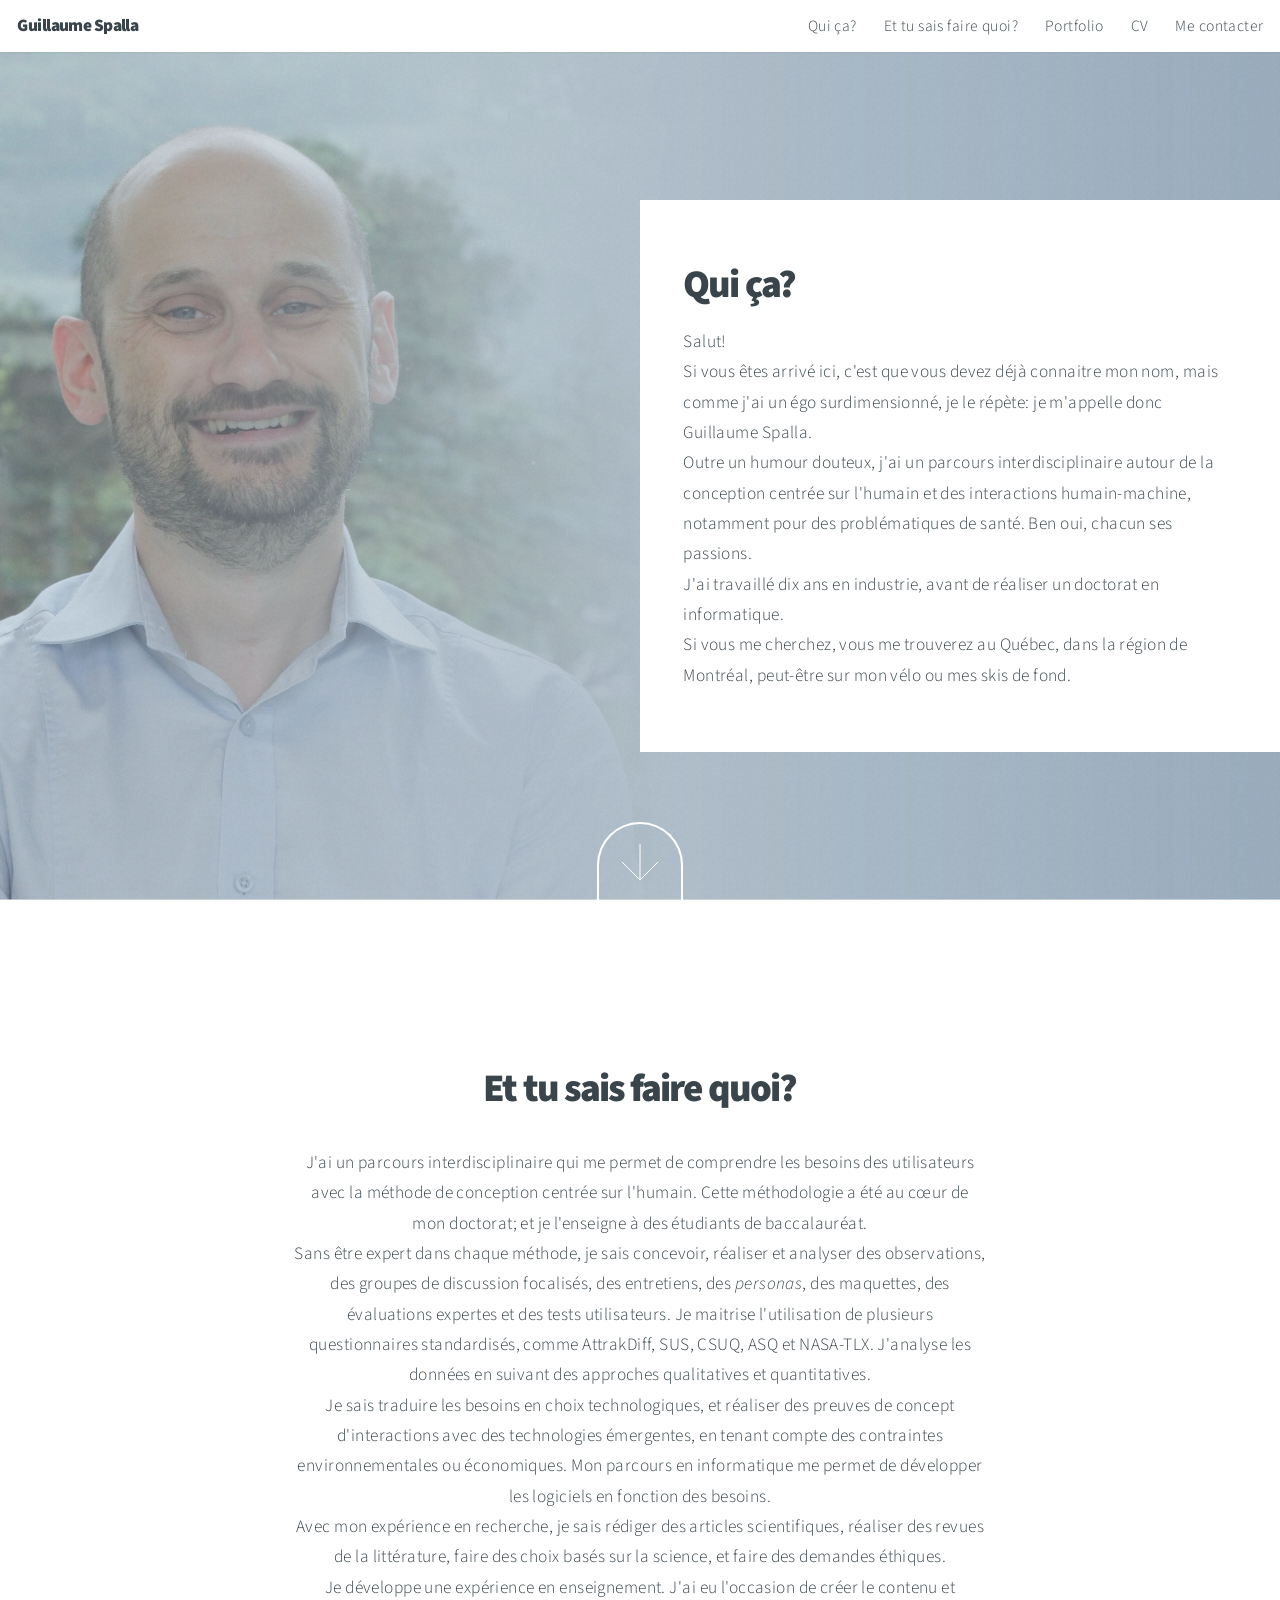
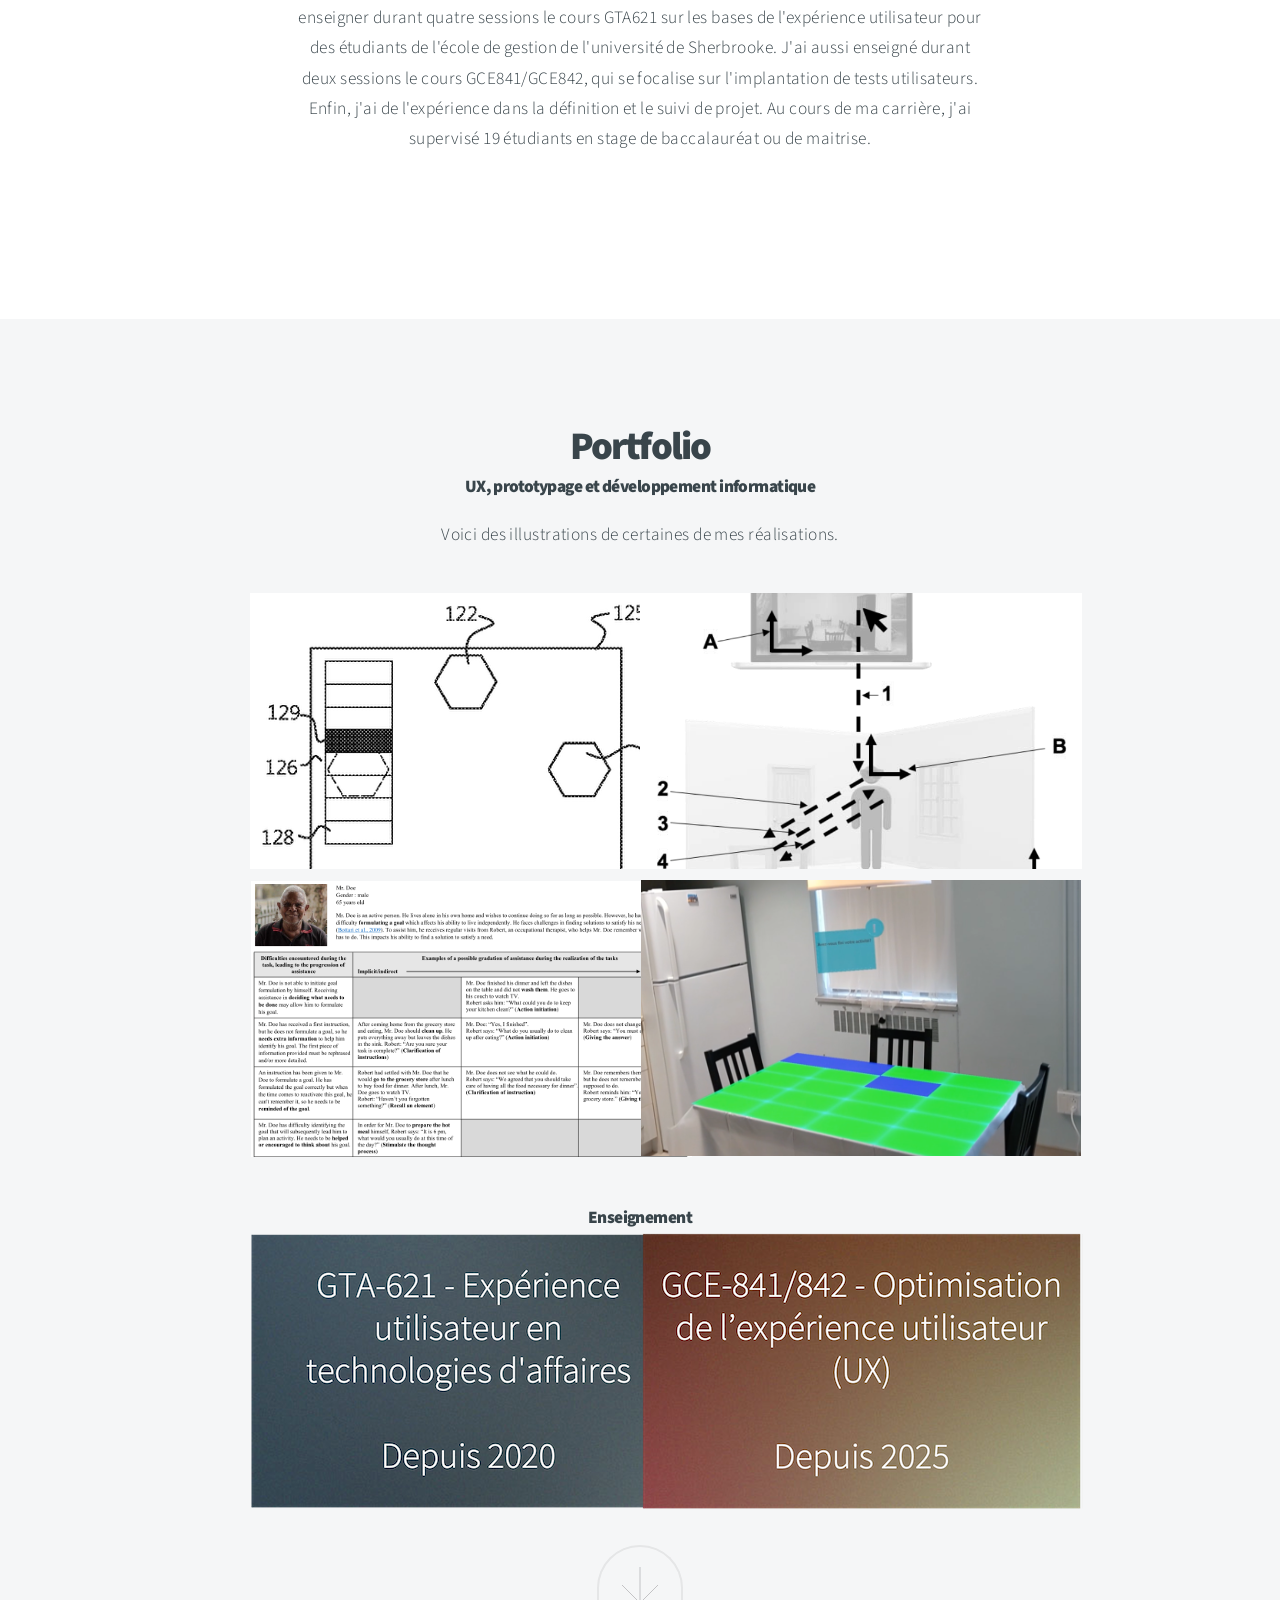
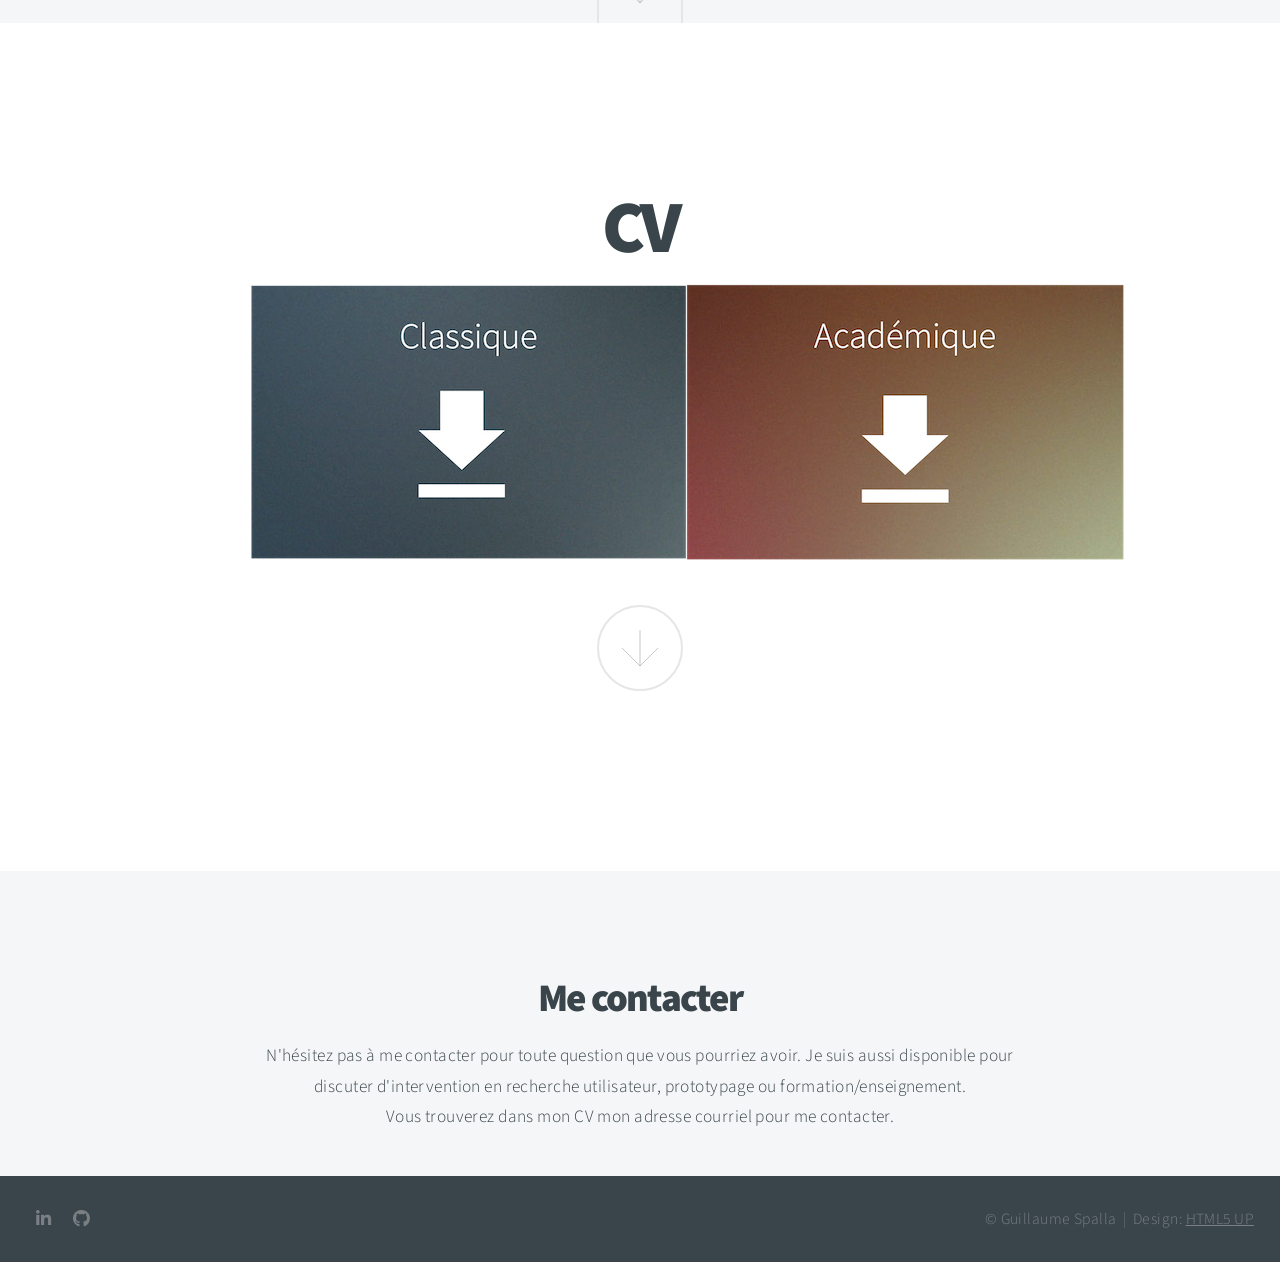
==== index.html @ 18be950f "Initial commit" ====
<!DOCTYPE HTML>
<!--
	Big Picture by HTML5 UP
	html5up.net | @ajlkn
	Free for personal and commercial use under the CCA 3.0 license (html5up.net/license)
-->
<html>
	<head>
		<title>Guillaume Spalla</title>
		<meta charset="utf-8" />
		<meta name="viewport" content="width=device-width, initial-scale=1, user-scalable=no" />
		<link rel="stylesheet" href="assets/css/main.css" />
		<noscript><link rel="stylesheet" href="assets/css/noscript.css" /></noscript>
	</head>
	<body class="is-preload">

		<!-- Header -->
			<header id="header">
				<h1>Guillaume Spalla</h1>
				<nav>
					<ul>
						<!--<li><a href="#intro">Intro</a></li>-->
						<li><a href="#bio">Qui ça?</a></li>
						<li><a href="#skills">Et tu sais faire quoi?</a></li>
						<li><a href="#portfolio">Portfolio</a></li>
						<li><a href="#resume">CV</a></li>
						<li><a href="#contact">Me contacter</a></li>
					</ul>
				</nav>
			</header>

		<!-- bio -->
		<section id="bio" class="main style2 right dark fullscreen">
			<div class="content box style2">
				<header>
					<h2>Qui ça?</h2>
				</header>
				<p>Salut! <br> Si vous êtes arrivé ici, c'est que vous devez déjà connaitre mon nom, mais comme j'ai un égo surdimensionné, je le répète: je m'appelle donc Guillaume Spalla.<br> Outre un humour douteux, j'ai un parcours interdisciplinaire autour de la conception centrée sur l'humain et des interactions humain-machine, notamment pour des problématiques de santé. Ben oui, chacun ses passions. <br>J'ai travaillé dix ans en industrie, avant de réaliser un doctorat en informatique. <br>Si vous me cherchez, vous me trouverez au Québec, dans la région de Montréal, peut-être sur mon vélo ou mes skis de fond.</p>
			</div>
			<a href="#skills" class="button style2 down anchored">Next</a>
		</section>

		<!-- skills -->
		<section id="skills" class="main style3 primary dark fullscreen">
			<div class="content box style2">
				<header>
					<h2>Et tu sais faire quoi?</h2>
				</header>
				<p>J'ai un parcours interdisciplinaire qui me permet de comprendre les besoins des utilisateurs avec la méthode de conception centrée sur l'humain. Cette méthodologie a été au cœur de mon doctorat; et je l'enseigne à des étudiants de baccalauréat.<br> Sans être expert dans chaque méthode, je sais concevoir, réaliser et analyser des observations, des groupes de discussion focalisés, des entretiens, des <i>personas</i>, des maquettes, des évaluations expertes et des tests utilisateurs. Je maitrise l'utilisation de plusieurs questionnaires standardisés, comme AttrakDiff, SUS, CSUQ, ASQ et NASA-TLX. J'analyse les données en suivant des approches qualitatives et quantitatives.
					<br> Je sais traduire les besoins en choix technologiques, et réaliser des preuves de concept d'interactions avec des technologies émergentes, en tenant compte des contraintes environnementales ou économiques. Mon parcours en informatique me permet de développer les logiciels en fonction des besoins.
					<br> Avec mon expérience en recherche, je sais rédiger des articles scientifiques, réaliser des revues de la littérature, faire des choix basés sur la science, et faire des demandes éthiques.
					<br>Je développe une expérience en enseignement. J'ai eu l'occasion de créer le contenu et enseigner durant quatre sessions le cours GTA621 sur les bases de l'expérience utilisateur pour des étudiants de l'école de gestion de l'université de Sherbrooke. J'ai aussi enseigné durant deux sessions le cours GCE841/GCE842, qui se focalise sur l'implantation de tests utilisateurs.
					<br>Enfin, j'ai de l'expérience dans la définition et le suivi de projet. Au cours de ma carrière, j'ai supervisé 19 étudiants en stage de baccalauréat ou de maitrise.</p>
			</div>
			<a href="#portfolio" class="button style2 down anchored">Next</a>
		</section>

		<!-- Work -->
			<section id="portfolio" class="main style3 primary">
				<div class="content">
					<header>
						<h2>Portfolio</h2>
						<h3>UX, prototypage et développement informatique</h3>
						<p>Voici des illustrations de certaines de mes réalisations.</p>
					</header>

					<!-- Gallery  -->
						<div class="gallery">
							<article class="from-left">
								<a href="portfolio/2018_patent.html" data-poptrox="iframe,1000x1000"><img src="images/thumbs/portfolio_patent.png" title="2018 - Utilisation à distance des fonctionnalités d'un écran"/></a> <!--title="2018 - Interactions pour le contrôle d'un écran à distance en salle de chirurgie lors d'opérations minimalement invasives" alt="" -->
							</article>
							<article class="from-right">
								<a href="portfolio/2019_mr-remote.html" data-poptrox="iframe,1000x1000"><img src="images/thumbs/portfolio_mr-remote_data-flow.png" title="2020 - Technologie en réalité mixte pour l’assistance à distance"/></a>
							</article>
							<article class="from-left">
								<a href="portfolio/2025_personas.html" data-poptrox="iframe,1000x1000"><img src="images/thumbs/portfolio_persona.png" title="2025 - Personas pour soutenir le développement de technologies d'assistance à la cognition pour les personnes ainées"/></a> <!--title="2018 - Interactions pour le contrôle d'un écran à distance en salle de chirurgie lors d'opérations minimalement invasives" alt="" -->
							</article>
							<article class="from-right">
								<a href="portfolio/2026_match.html" data-poptrox="iframe,1000x1000"><img src="images/thumbs/portfolio_match.png" title="2022-2025 - MATCH : une assistance cognitive en réalité mixte pour soutenir l’autonomie à domicile des personnes ainées"/></a> <!--title="2018 - Interactions pour le contrôle d'un écran à distance en salle de chirurgie lors d'opérations minimalement invasives" alt="" -->
							</article>
						</div>
					<h3>Enseignement</h3>
					<div class="gallery">
						<article class="from-left">
							<a href="portfolio/teaching_gta621.html" data-poptrox="iframe,1000x1000"><img src="images/thumbs/portfolio_teaching_gta621.png" title="GTA-621 - Expérience utilisateur en technologies d'affaires"/></a> <!--title="2018 - Interactions pour le contrôle d'un écran à distance en salle de chirurgie lors d'opérations minimalement invasives" alt="" -->
						</article>
						<article class="from-right">
							<a href="portfolio/teaching_gce841-842.html" data-poptrox="iframe,1000x1000"><img src="images/thumbs/portfolio_teaching_gce841.png" title="GCE-841/842 - Optimisation de l'expérience utilisateur (UX)"/></a>
						</article>
					</div>
				</div>
				<a href="#resume" class="button style2 down anchored">Next</a>
			</section>

		<!-- Resume -->
		<section id="resume" class="main style1 fullscreen">
			<div class="content">
				<header>
					<h2>CV</h2>
				</header>
				<div class="style4">
					<div class="style4 left">
						<a href="assets/resume/Spalla-Guillaume_CV.pdf"><img src="images/Resume_classic.png" title="GCE-841/842 - Optimisation de l'expérience utilisateur (UX)"/></a>
					</div>
					<div class="style4 right">
						<a href="assets/resume/Spalla-Guillaume_CV_académique.pdf"><img src="images/Resume_academic.png" title="GCE-841/842 - Optimisation de l'expérience utilisateur (UX)"/></a>
					</div>

				</div>
				<footer>
					<a href="#contact" class="button style2 down">More</a>
				</footer>
			</div>
		</section>

		<!-- Contact -->
			<section id="contact" class="main style3 secondary">
				<div class="content">
					<header>
						<h2>Me contacter</h2>
						<p>N'hésitez pas à me contacter pour toute question que vous pourriez avoir. Je suis aussi disponible pour discuter d'intervention en recherche utilisateur, prototypage ou formation/enseignement.<br>Vous trouverez dans mon CV mon adresse courriel pour me contacter.</p>
					</header>
					<!--<div class="box">
						<form method="post" action="#">
							<div class="fields">
								<div class="field half"><input type="text" name="name" placeholder="C'est quoi votre petit nom?" /></div>
								<div class="field half"><input type="email" name="email" placeholder="Et votre adresse courriel?" /></div>
								<div class="field"><textarea name="message" placeholder="Dites-moi tout, je suis tout ouïe." rows="6"></textarea></div>
							</div>
							<ul class="actions special">
								<li><input type="submit" value="Envoie moi ça!" /></li>
							</ul>
						</form>
					</div>-->
				</div>
			</section>

		<!-- Footer -->
			<footer id="footer">

				<!-- Icons -->
					<ul class="icons">
						<!--<li><a href="#" class="icon brands fa-twitter"><span class="label">Twitter</span></a></li>
						<li><a href="#" class="icon brands fa-facebook-f"><span class="label">Facebook</span></a></li>
						<li><a href="#" class="icon brands fa-instagram"><span class="label">Instagram</span></a></li>-->
						<li><a href="https://www.linkedin.com/in/guillaumespalla/" class="icon brands fa-linkedin-in"><span class="label">LinkedIn</span></a></li>
						<li><a href="https://github.com/gspalla" class="icon brands fa-github"><span class="label">Dribbble</span></a></li>
						<!--<li><a href="#" class="icon brands fa-pinterest"><span class="label">Pinterest</span></a></li>-->
					</ul>

				<!-- Menu -->
					<ul class="menu">
						<li>&copy; Guillaume Spalla</li><li>Design: <a href="https://html5up.net">HTML5 UP</a></li>
					</ul>

			</footer>

		<!-- Scripts -->
			<script src="assets/js/jquery.min.js"></script>
			<script src="assets/js/jquery.poptrox.min.js"></script>
			<script src="assets/js/jquery.scrolly.min.js"></script>
			<script src="assets/js/jquery.scrollex.min.js"></script>
			<script src="assets/js/browser.min.js"></script>
			<script src="assets/js/breakpoints.min.js"></script>
			<script src="assets/js/util.js"></script>
			<script src="assets/js/main.js"></script>

	</body>
</html>
---- assets/css/main.css ----
@import url("https://fonts.googleapis.com/css?family=Source+Sans+Pro:300,900");
@import url("fontawesome-all.min.css");

/*
	Big Picture by HTML5 UP
	html5up.net | @ajlkn
	Free for personal and commercial use under the CCA 3.0 license (html5up.net/license)
*/

html, body, div, span, applet, object,
iframe, h1, h2, h3, h4, h5, h6, p, blockquote,
pre, a, abbr, acronym, address, big, cite,
code, del, dfn, em, img, ins, kbd, q, s, samp,
small, strike, strong, sub, sup, tt, var, b,
u, i, center, dl, dt, dd, ol, ul, li, fieldset,
form, label, legend, table, caption, tbody,
tfoot, thead, tr, th, td, article, aside,
canvas, details, embed, figure, figcaption,
footer, header, hgroup, menu, nav, output, ruby,
section, summary, time, mark, audio, video {
	margin: 0;
	padding: 0;
	border: 0;
	font-size: 100%;
	font: inherit;
	vertical-align: baseline;}

article, aside, details, figcaption, figure,
footer, header, hgroup, menu, nav, section {
	display: block;}

body {
	line-height: 1;
}

ol, ul {
	list-style: none;
}

blockquote, q {
	quotes: none;
}

	blockquote:before, blockquote:after, q:before, q:after {
		content: '';
		content: none;
	}

table {
	border-collapse: collapse;
	border-spacing: 0;
}

body {
	-webkit-text-size-adjust: none;
}

mark {
	background-color: transparent;
	color: inherit;
}

input::-moz-focus-inner {
	border: 0;
	padding: 0;
}

input, select, textarea {
	-moz-appearance: none;
	-webkit-appearance: none;
	-ms-appearance: none;
	appearance: none;
}

/* Basic */

	@-ms-viewport {
		width: device-width;
	}

	html {
		height: 100%;
	}

	html {
		box-sizing: border-box;
	}

	*, *:before, *:after {
		box-sizing: inherit;
	}

	body {
		background: #ffffff;
		height: 100%;
		min-width: 320px;
	}

		body.is-preload *, body.is-preload *:before, body.is-preload *:after {
			-moz-animation: none !important;
			-webkit-animation: none !important;
			-ms-animation: none !important;
			animation: none !important;
			-moz-transition: none !important;
			-webkit-transition: none !important;
			-ms-transition: none !important;
			transition: none !important;
		}

/* Spinner */

	@-moz-keyframes spinner-rotate {
		0% {
			-moz-transform: scale(1) rotate(0deg);
			-webkit-transform: scale(1) rotate(0deg);
			-ms-transform: scale(1) rotate(0deg);
			transform: scale(1) rotate(0deg);
		}

		100% {
			-moz-transform: scale(1) rotate(360deg);
			-webkit-transform: scale(1) rotate(360deg);
			-ms-transform: scale(1) rotate(360deg);
			transform: scale(1) rotate(360deg);
		}
	}

	@-webkit-keyframes spinner-rotate {
		0% {
			-moz-transform: scale(1) rotate(0deg);
			-webkit-transform: scale(1) rotate(0deg);
			-ms-transform: scale(1) rotate(0deg);
			transform: scale(1) rotate(0deg);
		}

		100% {
			-moz-transform: scale(1) rotate(360deg);
			-webkit-transform: scale(1) rotate(360deg);
			-ms-transform: scale(1) rotate(360deg);
			transform: scale(1) rotate(360deg);
		}
	}

	@-ms-keyframes spinner-rotate {
		0% {
			-moz-transform: scale(1) rotate(0deg);
			-webkit-transform: scale(1) rotate(0deg);
			-ms-transform: scale(1) rotate(0deg);
			transform: scale(1) rotate(0deg);
		}

		100% {
			-moz-transform: scale(1) rotate(360deg);
			-webkit-transform: scale(1) rotate(360deg);
			-ms-transform: scale(1) rotate(360deg);
			transform: scale(1) rotate(360deg);
		}
	}

	@keyframes spinner-rotate {
		0% {
			-moz-transform: scale(1) rotate(0deg);
			-webkit-transform: scale(1) rotate(0deg);
			-ms-transform: scale(1) rotate(0deg);
			transform: scale(1) rotate(0deg);
		}

		100% {
			-moz-transform: scale(1) rotate(360deg);
			-webkit-transform: scale(1) rotate(360deg);
			-ms-transform: scale(1) rotate(360deg);
			transform: scale(1) rotate(360deg);
		}
	}

/* Loader */

	@-moz-keyframes spinner-show {
		0% {
			opacity: 0;
		}

		100% {
			opacity: 1;
		}
	}

	@-webkit-keyframes spinner-show {
		0% {
			opacity: 0;
		}

		100% {
			opacity: 1;
		}
	}

	@-ms-keyframes spinner-show {
		0% {
			opacity: 0;
		}

		100% {
			opacity: 1;
		}
	}

	@keyframes spinner-show {
		0% {
			opacity: 0;
		}

		100% {
			opacity: 1;
		}
	}

	@-moz-keyframes spinner-hide {
		0% {
			-moz-transform: scale(1) rotate(0deg);
			-webkit-transform: scale(1) rotate(0deg);
			-ms-transform: scale(1) rotate(0deg);
			transform: scale(1) rotate(0deg);
			color: #e5e6e7;
			z-index: 100001;
		}

		99% {
			-moz-transform: scale(0.5) rotate(360deg);
			-webkit-transform: scale(0.5) rotate(360deg);
			-ms-transform: scale(0.5) rotate(360deg);
			transform: scale(0.5) rotate(360deg);
			color: #e5e6e7;
			z-index: 100001;
		}

		100% {
			-moz-transform: scale(0.5) rotate(360deg);
			-webkit-transform: scale(0.5) rotate(360deg);
			-ms-transform: scale(0.5) rotate(360deg);
			transform: scale(0.5) rotate(360deg);
			color: #e5e6e7;
			z-index: -1;
		}
	}

	@-webkit-keyframes spinner-hide {
		0% {
			-moz-transform: scale(1) rotate(0deg);
			-webkit-transform: scale(1) rotate(0deg);
			-ms-transform: scale(1) rotate(0deg);
			transform: scale(1) rotate(0deg);
			color: #e5e6e7;
			z-index: 100001;
		}

		99% {
			-moz-transform: scale(0.5) rotate(360deg);
			-webkit-transform: scale(0.5) rotate(360deg);
			-ms-transform: scale(0.5) rotate(360deg);
			transform: scale(0.5) rotate(360deg);
			color: #e5e6e7;
			z-index: 100001;
		}

		100% {
			-moz-transform: scale(0.5) rotate(360deg);
			-webkit-transform: scale(0.5) rotate(360deg);
			-ms-transform: scale(0.5) rotate(360deg);
			transform: scale(0.5) rotate(360deg);
			color: #e5e6e7;
			z-index: -1;
		}
	}

	@-ms-keyframes spinner-hide {
		0% {
			-moz-transform: scale(1) rotate(0deg);
			-webkit-transform: scale(1) rotate(0deg);
			-ms-transform: scale(1) rotate(0deg);
			transform: scale(1) rotate(0deg);
			color: #e5e6e7;
			z-index: 100001;
		}

		99% {
			-moz-transform: scale(0.5) rotate(360deg);
			-webkit-transform: scale(0.5) rotate(360deg);
			-ms-transform: scale(0.5) rotate(360deg);
			transform: scale(0.5) rotate(360deg);
			color: #e5e6e7;
			z-index: 100001;
		}

		100% {
			-moz-transform: scale(0.5) rotate(360deg);
			-webkit-transform: scale(0.5) rotate(360deg);
			-ms-transform: scale(0.5) rotate(360deg);
			transform: scale(0.5) rotate(360deg);
			color: #e5e6e7;
			z-index: -1;
		}
	}

	@keyframes spinner-hide {
		0% {
			-moz-transform: scale(1) rotate(0deg);
			-webkit-transform: scale(1) rotate(0deg);
			-ms-transform: scale(1) rotate(0deg);
			transform: scale(1) rotate(0deg);
			color: #e5e6e7;
			z-index: 100001;
		}

		99% {
			-moz-transform: scale(0.5) rotate(360deg);
			-webkit-transform: scale(0.5) rotate(360deg);
			-ms-transform: scale(0.5) rotate(360deg);
			transform: scale(0.5) rotate(360deg);
			color: #e5e6e7;
			z-index: 100001;
		}

		100% {
			-moz-transform: scale(0.5) rotate(360deg);
			-webkit-transform: scale(0.5) rotate(360deg);
			-ms-transform: scale(0.5) rotate(360deg);
			transform: scale(0.5) rotate(360deg);
			color: #e5e6e7;
			z-index: -1;
		}
	}

	@-moz-keyframes overlay-hide {
		0% {
			opacity: 1;
			z-index: 100000;
		}

		15% {
			opacity: 1;
			z-index: 100000;
		}

		99% {
			opacity: 0;
			z-index: 100000;
		}

		100% {
			opacity: 0;
			z-index: -1;
		}
	}

	@-webkit-keyframes overlay-hide {
		0% {
			opacity: 1;
			z-index: 100000;
		}

		15% {
			opacity: 1;
			z-index: 100000;
		}

		99% {
			opacity: 0;
			z-index: 100000;
		}

		100% {
			opacity: 0;
			z-index: -1;
		}
	}

	@-ms-keyframes overlay-hide {
		0% {
			opacity: 1;
			z-index: 100000;
		}

		15% {
			opacity: 1;
			z-index: 100000;
		}

		99% {
			opacity: 0;
			z-index: 100000;
		}

		100% {
			opacity: 0;
			z-index: -1;
		}
	}

	@keyframes overlay-hide {
		0% {
			opacity: 1;
			z-index: 100000;
		}

		15% {
			opacity: 1;
			z-index: 100000;
		}

		99% {
			opacity: 0;
			z-index: 100000;
		}

		100% {
			opacity: 0;
			z-index: -1;
		}
	}

	body {
		text-decoration: none;
	}

		body:before {
			-moz-animation: spinner-show 1.5s 1 0.25s ease forwards, spinner-hide 0.25s ease-in-out forwards !important;
			-webkit-animation: spinner-show 1.5s 1 0.25s ease forwards, spinner-hide 0.25s ease-in-out forwards !important;
			-ms-animation: spinner-show 1.5s 1 0.25s ease forwards, spinner-hide 0.25s ease-in-out forwards !important;
			animation: spinner-show 1.5s 1 0.25s ease forwards, spinner-hide 0.25s ease-in-out forwards !important;
			-moz-transform-origin: 50% 50%;
			-webkit-transform-origin: 50% 50%;
			-ms-transform-origin: 50% 50%;
			transform-origin: 50% 50%;
			-moz-osx-font-smoothing: grayscale;
			-webkit-font-smoothing: antialiased;
			font-family: FontAwesome;
			font-style: normal;
			font-weight: normal;
			text-transform: none !important;
			color: #e5e6e7;
			content: '\f1ce';
			cursor: default;
			display: block;
			font-size: 2em;
			height: 2em;
			left: 50%;
			line-height: 2em;
			margin: -1em 0 0 -1em;
			opacity: 0;
			position: fixed;
			text-align: center;
			top: 50%;
			width: 2em;
			z-index: -1;
		}

		body:after {
			-moz-animation: overlay-hide 1.5s ease-in forwards !important;
			-webkit-animation: overlay-hide 1.5s ease-in forwards !important;
			-ms-animation: overlay-hide 1.5s ease-in forwards !important;
			animation: overlay-hide 1.5s ease-in forwards !important;
			background: #ffffff;
			content: '';
			display: block;
			height: 100%;
			left: 0;
			opacity: 0;
			position: fixed;
			top: 0;
			width: 100%;
			z-index: -1;
		}

		body.is-preload:before {
			-moz-animation: spinner-show 1.5s 1 0.25s ease forwards, spinner-rotate 0.75s infinite linear !important;
			-webkit-animation: spinner-show 1.5s 1 0.25s ease forwards, spinner-rotate 0.75s infinite linear !important;
			-ms-animation: spinner-show 1.5s 1 0.25s ease forwards, spinner-rotate 0.75s infinite linear !important;
			animation: spinner-show 1.5s 1 0.25s ease forwards, spinner-rotate 0.75s infinite linear !important;
			z-index: 100001;
		}

		body.is-preload:after {
			-moz-animation: none !important;
			-webkit-animation: none !important;
			-ms-animation: none !important;
			animation: none !important;
			opacity: 1;
			z-index: 100000;
		}

	@media (-webkit-min-device-pixel-ratio: 2) {

		body:before {
			line-height: 2.025em;
		}

	}

/* Type */

	body, input, textarea, select {
		font-family: "Source Sans Pro", "sans-serif";
		font-weight: 300;
		font-size: 18pt;
		line-height: 1.75em;
		color: #39454b;
		letter-spacing: 0.025em;
	}

		@media screen and (max-width: 1920px) {

			body, input, textarea, select {
				font-size: 17pt;
			}

		}

		@media screen and (max-width: 1680px) {

			body, input, textarea, select {
				font-size: 15pt;
			}

		}

		@media screen and (max-width: 1280px) {

			body, input, textarea, select {
				font-size: 13pt;
			}

		}

		@media screen and (max-width: 1000px) {

			body, input, textarea, select {
				font-size: 13pt;
			}

		}

		@media screen and (max-width: 736px) {

			body, input, textarea, select {
				font-size: 12pt;
				line-height: 1.5em;
			}

		}

	h1, h2, h3, h4, h5, h6 {
		font-weight: 900;
		color: inherit;
		letter-spacing: -0.0325em;
	}

		h1 a, h2 a, h3 a, h4 a, h5 a, h6 a {
			color: inherit;
			text-decoration: none;
		}

	h2 {
		font-size: 2.25em;
		line-height: 1.25em;
		letter-spacing: -0.05em;
	}

	@media screen and (max-width: 736px) {

		h2 {
			font-size: 1.5em;
		}

	}

	strong, b {
		font-weight: 900;
		color: inherit;
	}

	em, i {
		font-style: italic;
	}

	a {
		-moz-transition: color 0.2s ease-in-out;
		-webkit-transition: color 0.2s ease-in-out;
		-ms-transition: color 0.2s ease-in-out;
		transition: color 0.2s ease-in-out;
		color: #98c593;
	}

	sub {
		position: relative;
		top: 0.5em;
		font-size: 0.8em;
	}

	sup {
		position: relative;
		top: -0.5em;
		font-size: 0.8em;
	}

	hr {
		border: 0;
		border-top: solid 1px #e5e6e7;
	}

	blockquote {
		border-left: solid 0.5em #e5e6e7;
		padding: 1em 0 1em 2em;
		font-style: italic;
	}

	p, ul, ol, dl, table {
		margin-bottom: 1em;
	}

/* Box */

	.box {
		background: #ffffff;
		color: #39454b;
		padding: 2em;
	}

		.box > :last-child {
			margin-bottom: 0;
		}

		.box.style2 {
			padding: 3.5em 2.5em 3.5em 2.5em;
		}

		@media screen and (max-width: 736px) {

			.box {
				padding: 1em;
			}

				.box.style2 {
					padding: 1.5em 1.25em 1.5em 1.25em;
					background-color: rgba(255, 255, 255, 0.9);
				}

		}

/* Button */

	input[type="button"],
	input[type="submit"],
	input[type="reset"],
	.button,
	button {
		-moz-appearance: none;
		-webkit-appearance: none;
		-ms-appearance: none;
		appearance: none;
		-moz-transition: background-color 0.2s ease-in-out;
		-webkit-transition: background-color 0.2s ease-in-out;
		-ms-transition: background-color 0.2s ease-in-out;
		transition: background-color 0.2s ease-in-out;
		background-color: #98c593;
		border: 0;
		border-radius: 3.5em;
		color: #ffffff;
		cursor: pointer;
		display: inline-block;
		height: 3.5em;
		line-height: 3.5em;
		outline: 0;
		padding: 0 2em 0 2em;
		position: relative;
		text-align: center;
		text-decoration: none;
	}

		input[type="button"].down,
		input[type="submit"].down,
		input[type="reset"].down,
		.button.down,
		button.down {
			width: 5em;
			height: 5em;
			line-height: 4.5em;
			padding: 0;
			background-image: url("images/dark-arrow.svg");
			background-position: center center;
			background-repeat: no-repeat;
			text-indent: -10em;
			overflow: hidden;
		}

			input[type="button"].down.anchored,
			input[type="submit"].down.anchored,
			input[type="reset"].down.anchored,
			.button.down.anchored,
			button.down.anchored {
				bottom: 0;
				border-bottom: 0;
				border-radius: 3em 3em 0 0;
				height: 4.5em;
				margin-left: -2.5em;
			}

		input[type="button"].anchored,
		input[type="submit"].anchored,
		input[type="reset"].anchored,
		.button.anchored,
		button.anchored {
			position: absolute;
			left: 50%;
		}

		input[type="button"]:hover,
		input[type="submit"]:hover,
		input[type="reset"]:hover,
		.button:hover,
		button:hover {
			background-color: #a8cea4;
		}

		input[type="button"]:active,
		input[type="submit"]:active,
		input[type="reset"]:active,
		.button:active,
		button:active {
			background-color: #88bc82;
		}

		input[type="button"].style2,
		input[type="submit"].style2,
		input[type="reset"].style2,
		.button.style2,
		button.style2 {
			background-color: transparent;
			border: solid 2px #e5e6e7;
			color: inherit;
		}

			input[type="button"].style2:hover,
			input[type="submit"].style2:hover,
			input[type="reset"].style2:hover,
			.button.style2:hover,
			button.style2:hover {
				background-color: rgba(229, 230, 231, 0.25);
			}

			input[type="button"].style2:active,
			input[type="submit"].style2:active,
			input[type="reset"].style2:active,
			.button.style2:active,
			button.style2:active {
				background-color: rgba(229, 230, 231, 0.375);
			}

			input[type="button"].style2.down,
			input[type="submit"].style2.down,
			input[type="reset"].style2.down,
			.button.style2.down,
			button.style2.down {
				background-image: url("images/arrow.svg");
			}

/* Form */

	form {
		margin: 0 0 2em 0;
	}

		form > :last-child {
			margin-bottom: 0;
		}

		form > .fields {
			display: -moz-flex;
			display: -webkit-flex;
			display: -ms-flex;
			display: flex;
			-moz-flex-wrap: wrap;
			-webkit-flex-wrap: wrap;
			-ms-flex-wrap: wrap;
			flex-wrap: wrap;
			width: calc(100% + 3em);
			margin: -1.5em 0 2em -1.5em;
		}

			form > .fields > .field {
				-moz-flex-grow: 0;
				-webkit-flex-grow: 0;
				-ms-flex-grow: 0;
				flex-grow: 0;
				-moz-flex-shrink: 0;
				-webkit-flex-shrink: 0;
				-ms-flex-shrink: 0;
				flex-shrink: 0;
				padding: 1.5em 0 0 1.5em;
				width: calc(100% - 1.5em);
			}

				form > .fields > .field.half {
					width: calc(50% - 0.75em);
				}

				form > .fields > .field.third {
					width: calc(100%/3 - 0.5em);
				}

				form > .fields > .field.quarter {
					width: calc(25% - 0.375em);
				}

		@media screen and (max-width: 480px) {

			form > .fields {
				width: calc(100% + 2em);
				margin: -1em 0 2em -1em;
			}

				form > .fields > .field {
					padding: 1em 0 0 1em;
					width: calc(100% - 1em);
				}

					form > .fields > .field.half {
						width: calc(100% - 1em);
					}

					form > .fields > .field.third {
						width: calc(100% - 1em);
					}

					form > .fields > .field.quarter {
						width: calc(100% - 1em);
					}

		}

	label {
		display: block;
	}

	input[type="text"],
	input[type="password"],
	input[type="email"],
	input[type="tel"],
	input[type="search"],
	input[type="url"],
	select,
	textarea {
		-moz-appearance: none;
		-webkit-appearance: none;
		-ms-appearance: none;
		appearance: none;
		-moz-transition: border-color 0.2s ease-in-out, color 0.2s ease-in-out;
		-webkit-transition: border-color 0.2s ease-in-out, color 0.2s ease-in-out;
		-ms-transition: border-color 0.2s ease-in-out, color 0.2s ease-in-out;
		transition: border-color 0.2s ease-in-out, color 0.2s ease-in-out;
		color: #39454b;
		display: block;
		width: 100%;
		padding: 0.65em 0.75em;
		background: none;
		border: solid 2px #e5e6e7;
		color: inherit;
		border-radius: 0.5em;
		outline: none;
	}

		input[type="text"]:focus,
		input[type="password"]:focus,
		input[type="email"]:focus,
		input[type="tel"]:focus,
		input[type="search"]:focus,
		input[type="url"]:focus,
		select:focus,
		textarea:focus {
			border-color: #9ac8e9;
		}

	input[type="text"],
	input[type="password"],
	input[type="email"],
	input[type="tel"],
	input[type="search"],
	input[type="url"],
	select {
		line-height: 1.35em;
	}

	textarea {
		min-height: 8em;
	}

	::-moz-focus-inner {
		border: 0;
	}

	::-webkit-input-placeholder {
		opacity: 0.375;
	}

	:-moz-placeholder {
		opacity: 0.375;
	}

	::-moz-placeholder {
		opacity: 0.375;
	}

	:-ms-input-placeholder {
		opacity: 0.375;
	}

/* Icon */

	.icon {
		text-decoration: none;
		position: relative;
		text-decoration: none;
	}

		.icon:before {
			-moz-osx-font-smoothing: grayscale;
			-webkit-font-smoothing: antialiased;
			display: inline-block;
			font-style: normal;
			font-variant: normal;
			text-rendering: auto;
			line-height: 1;
			text-transform: none !important;
			font-family: 'Font Awesome 5 Free';
			font-weight: 400;
		}

		.icon:before {
			line-height: inherit;
		}

		.icon > .label {
			display: none;
		}

		.icon.solid:before {
			font-weight: 900;
		}

		.icon.brands:before {
			font-family: 'Font Awesome 5 Brands';
		}

/* Image */

	.image {
		position: relative;
		display: inline-block;
	}

		.image:before {
			content: '';
			position: absolute;
			left: 0;
			top: 0;
			width: 100%;
			height: 100%;
			background: url("images/overlay.png");
		}

		.image img {
			display: block;
			width: 100%;
		}

		.image.featured {
			display: block;
			width: 100%;
			margin: 0 0 2em 0;
		}

		.image.fit {
			display: block;
			width: 100%;
		}

		.image.left {
			float: left;
			margin: 0 2em 2em 0;
		}

		.image.centered {
			display: block;
			margin: 0 0 2em 0;
		}

			.image.centered img {
				margin: 0 auto;
				width: auto;
			}

/* List */

	ul.default {
		list-style: disc;
		padding-left: 1em;
	}

		ul.default li {
			padding-left: 0.5em;
		}

	ul.menu {
		cursor: default;
	}

		ul.menu li {
			display: inline-block;
			line-height: 1em;
			border-left: solid 1px #e5e6e7;
			padding: 0 0 0 0.5em;
			margin: 0 0 0 0.5em;
		}

			ul.menu li:first-child {
				border-left: 0;
				padding-left: 0;
				margin-left: 0;
			}

	ol.default {
		list-style: decimal;
		padding-left: 1.25em;
	}

		ol.default li {
			padding-left: 0.25em;
		}

/* Actions */

	ul.actions {
		display: -moz-flex;
		display: -webkit-flex;
		display: -ms-flex;
		display: flex;
		cursor: default;
		list-style: none;
		margin-left: -1em;
		padding-left: 0;
	}

		ul.actions li {
			padding: 0 0 0 1em;
			vertical-align: middle;
		}

		ul.actions.special {
			-moz-justify-content: center;
			-webkit-justify-content: center;
			-ms-justify-content: center;
			justify-content: center;
			width: 100%;
			margin-left: 0;
		}

			ul.actions.special li:first-child {
				padding-left: 0;
			}

		ul.actions.stacked {
			-moz-flex-direction: column;
			-webkit-flex-direction: column;
			-ms-flex-direction: column;
			flex-direction: column;
			margin-left: 0;
		}

			ul.actions.stacked li {
				padding: 1.3em 0 0 0;
			}

				ul.actions.stacked li:first-child {
					padding-top: 0;
				}

		ul.actions.fit {
			width: calc(100% + 1em);
		}

			ul.actions.fit li {
				-moz-flex-grow: 1;
				-webkit-flex-grow: 1;
				-ms-flex-grow: 1;
				flex-grow: 1;
				-moz-flex-shrink: 1;
				-webkit-flex-shrink: 1;
				-ms-flex-shrink: 1;
				flex-shrink: 1;
				width: 100%;
			}

				ul.actions.fit li > * {
					width: 100%;
				}

			ul.actions.fit.stacked {
				width: 100%;
			}

		@media screen and (max-width: 480px) {

			ul.actions:not(.fixed) {
				-moz-flex-direction: column;
				-webkit-flex-direction: column;
				-ms-flex-direction: column;
				flex-direction: column;
				margin-left: 0;
				width: 100% !important;
			}

				ul.actions:not(.fixed) li {
					-moz-flex-grow: 1;
					-webkit-flex-grow: 1;
					-ms-flex-grow: 1;
					flex-grow: 1;
					-moz-flex-shrink: 1;
					-webkit-flex-shrink: 1;
					-ms-flex-shrink: 1;
					flex-shrink: 1;
					padding: 1em 0 0 0;
					text-align: center;
					width: 100%;
				}

					ul.actions:not(.fixed) li > * {
						width: 100%;
					}

					ul.actions:not(.fixed) li:first-child {
						padding-top: 0;
					}

					ul.actions:not(.fixed) li input[type="submit"],
					ul.actions:not(.fixed) li input[type="reset"],
					ul.actions:not(.fixed) li input[type="button"],
					ul.actions:not(.fixed) li button,
					ul.actions:not(.fixed) li .button {
						width: 100%;
					}

						ul.actions:not(.fixed) li input[type="submit"].icon:before,
						ul.actions:not(.fixed) li input[type="reset"].icon:before,
						ul.actions:not(.fixed) li input[type="button"].icon:before,
						ul.actions:not(.fixed) li button.icon:before,
						ul.actions:not(.fixed) li .button.icon:before {
							margin-left: -0.5rem;
						}

		}

/* Icons */

	ul.icons {
		cursor: default;
	}

		ul.icons li {
			display: inline-block;
		}

		ul.icons a {
			display: inline-block;
			width: 2em;
			height: 2em;
			line-height: 2em;
			text-align: center;
			border: 0;
		}

/* Sections/Article */

	header {
		margin-bottom: 1em;
	}

		header p {
			display: block;
			margin: 1em 0 0 0;
			padding: 0 0 0.5em 0;
		}

	footer {
		margin-top: 2em;
	}

/* Table */

	table {
		width: 100%;
	}

		table.default {
			width: 100%;
		}

			table.default tbody tr:nth-child(2n+2) {
				background: rgba(229, 230, 231, 0.5);
			}

			table.default td {
				padding: 0.5em 1em 0.5em 1em;
			}

			table.default th {
				text-align: left;
				font-weight: 900;
				padding: 0.5em 1em 0.5em 1em;
			}

			table.default thead {
				background: #39454b;
				color: #ffffff;
			}

			table.default tfoot {
				background: #e5e6e7;
			}

/* Poptrox */

	.poptrox-popup {
		-moz-box-sizing: content-box;
		-webkit-box-sizing: content-box;
		-ms-box-sizing: content-box;
		box-sizing: content-box;
		background: #fff;
		padding-bottom: 3em;
		box-shadow: 0 0.1em 0.15em 0 rgba(0, 0, 0, 0.15);
	}

		.poptrox-popup .loader {
			position: absolute;
			top: 50%;
			left: 50%;
			margin: -1em 0 0 -1em;
			width: 2em;
			height: 2em;
			display: block;
			font-size: 2em;
		}

			.poptrox-popup .loader:before {
				-moz-animation: spinner-rotate 0.75s infinite linear !important;
				-webkit-animation: spinner-rotate 0.75s infinite linear !important;
				-ms-animation: spinner-rotate 0.75s infinite linear !important;
				animation: spinner-rotate 0.75s infinite linear !important;
				-moz-osx-font-smoothing: grayscale;
				-webkit-font-smoothing: antialiased;
				font-family: FontAwesome;
				font-style: normal;
				font-weight: normal;
				text-transform: none !important;
				color: #e5e6e7;
				content: '\f1ce';
				cursor: default;
				display: block;
				height: 2em;
				left: 0;
				line-height: 2em;
				position: absolute;
				text-align: center;
				top: 0;
				width: 2em;
			}

		.poptrox-popup .caption {
			position: absolute;
			bottom: 0;
			left: 0;
			background: #ffffff;
			width: 100%;
			height: 3em;
			line-height: 2.8em;
			text-align: center;
			cursor: default;
			z-index: 1;
			font-size: 0.9em;
		}

		.poptrox-popup .nav-next,
		.poptrox-popup .nav-previous {
			-moz-transition: opacity 0.2s ease-in-out;
			-webkit-transition: opacity 0.2s ease-in-out;
			-ms-transition: opacity 0.2s ease-in-out;
			transition: opacity 0.2s ease-in-out;
			position: absolute;
			top: 0;
			width: 50%;
			height: 100%;
			opacity: 0;
			cursor: pointer;
			background: rgba(0, 0, 0, 0.01);
			-webkit-tap-highlight-color: rgba(255, 255, 255, 0);
		}

		.poptrox-popup .nav-next:before,
		.poptrox-popup .nav-previous:before {
			content: '';
			position: absolute;
			width: 96px;
			height: 64px;
			background: url("images/poptrox-nav.svg");
			top: calc(50% - 1.5em);
			margin: -32px 0 0 0;
		}

		.poptrox-popup:hover .nav-next,
		.poptrox-popup:hover .nav-previous {
			opacity: 0.5;
		}

		.poptrox-popup:hover .nav-next:hover,
		.poptrox-popup:hover .nav-previous:hover {
			opacity: 1.0;
		}

		.poptrox-popup .nav-previous:before {
			-moz-transform: scaleX(-1);
			-webkit-transform: scaleX(-1);
			-ms-transform: scaleX(-1);
			transform: scaleX(-1);
			-ms-filter: "FlipH";
			filter: FlipH;
		}

		.poptrox-popup .nav-next {
			right: 0;
		}

			.poptrox-popup .nav-next:before {
				right: 0;
			}

		.poptrox-popup .nav-previous {
			left: 0;
		}

			.poptrox-popup .nav-previous:before {
				left: 0;
			}

		.poptrox-popup .closer {
			-moz-transition: opacity 0.2s ease-in-out;
			-webkit-transition: opacity 0.2s ease-in-out;
			-ms-transition: opacity 0.2s ease-in-out;
			transition: opacity 0.2s ease-in-out;
			position: absolute;
			top: 0;
			right: 0;
			width: 64px;
			height: 64px;
			text-indent: -9999px;
			z-index: 2;
			opacity: 0;
			-webkit-tap-highlight-color: rgba(255, 255, 255, 0);
		}

			.poptrox-popup .closer:before {
				content: '';
				display: block;
				position: absolute;
				right: 16px;
				top: 16px;
				width: 40px;
				height: 40px;
				border-radius: 100%;
				box-shadow: inset 0 0 0 2px #fff;
				background: url("images/poptrox-closer.svg") center center;
				color: #ffffff !important;
			}

		.poptrox-popup:hover .closer {
			opacity: 0.5;
		}

			.poptrox-popup:hover .closer:hover {
				opacity: 1.0;
			}

		body.is-touch .poptrox-popup .nav-next,
		body.is-touch .poptrox-popup .nav-previous,
		body.is-touch .poptrox-popup .closer {
			opacity: 1.0 !important;
		}

		@media screen and (max-width: 736px) {

			.poptrox-popup .nav-next:before,
			.poptrox-popup .nav-previous:before {
				width: 48px;
				height: 32px;
				background-size: contain;
				margin: -16px 0 0 0;
			}

			.poptrox-popup .closer:before {
				right: 12px;
				top: 12px;
				width: 20px;
				height: 20px;
				box-shadow: inset 0 0 0 1px #fff;
				background-size: contain;
				opacity: 0.65;
			}

		}

/* Gallery */

	.gallery {
		display: -moz-flex;
		display: -webkit-flex;
		display: -ms-flex;
		display: flex;
		-moz-flex-wrap: wrap;
		-webkit-flex-wrap: wrap;
		-ms-flex-wrap: wrap;
		flex-wrap: wrap;
		width: 45em;
		max-width: 100%;
		margin: 0 auto 2em auto;
	}

		.gallery article {
			-moz-transition: -moz-transform 1s ease, opacity 1s ease;
			-webkit-transition: -webkit-transform 1s ease, opacity 1s ease;
			-ms-transition: -ms-transform 1s ease, opacity 1s ease;
			transition: transform 1s ease, opacity 1s ease;
			-moz-transform: translateX(0);
			-webkit-transform: translateX(0);
			-ms-transform: translateX(0);
			transform: translateX(0);
			width: 50%;
			position: relative;
			opacity: 1.0;
		}

			.gallery article .image {
				margin: 0;
				display: block;
			}

			.gallery article:nth-last-child(1n) {
				-moz-transition-delay: 0.05s;
				-webkit-transition-delay: 0.05s;
				-ms-transition-delay: 0.05s;
				transition-delay: 0.05s;
			}

			.gallery article:nth-last-child(2n) {
				-moz-transition-delay: 0.05s;
				-webkit-transition-delay: 0.05s;
				-ms-transition-delay: 0.05s;
				transition-delay: 0.05s;
			}

			.gallery article:nth-last-child(2n) {
				-moz-transition-delay: 0.1s;
				-webkit-transition-delay: 0.1s;
				-ms-transition-delay: 0.1s;
				transition-delay: 0.1s;
			}

			.gallery article:nth-last-child(3n) {
				-moz-transition-delay: 0.1s;
				-webkit-transition-delay: 0.1s;
				-ms-transition-delay: 0.1s;
				transition-delay: 0.1s;
			}

			.gallery article:nth-last-child(3n) {
				-moz-transition-delay: 0.15s;
				-webkit-transition-delay: 0.15s;
				-ms-transition-delay: 0.15s;
				transition-delay: 0.15s;
			}

			.gallery article:nth-last-child(4n) {
				-moz-transition-delay: 0.15s;
				-webkit-transition-delay: 0.15s;
				-ms-transition-delay: 0.15s;
				transition-delay: 0.15s;
			}

			.gallery article:nth-last-child(4n) {
				-moz-transition-delay: 0.2s;
				-webkit-transition-delay: 0.2s;
				-ms-transition-delay: 0.2s;
				transition-delay: 0.2s;
			}

			.gallery article:nth-last-child(5n) {
				-moz-transition-delay: 0.2s;
				-webkit-transition-delay: 0.2s;
				-ms-transition-delay: 0.2s;
				transition-delay: 0.2s;
			}

			.gallery article:nth-last-child(5n) {
				-moz-transition-delay: 0.25s;
				-webkit-transition-delay: 0.25s;
				-ms-transition-delay: 0.25s;
				transition-delay: 0.25s;
			}

			.gallery article:nth-last-child(6n) {
				-moz-transition-delay: 0.25s;
				-webkit-transition-delay: 0.25s;
				-ms-transition-delay: 0.25s;
				transition-delay: 0.25s;
			}

			.gallery article:nth-last-child(6n) {
				-moz-transition-delay: 0.3s;
				-webkit-transition-delay: 0.3s;
				-ms-transition-delay: 0.3s;
				transition-delay: 0.3s;
			}

			.gallery article:nth-last-child(7n) {
				-moz-transition-delay: 0.3s;
				-webkit-transition-delay: 0.3s;
				-ms-transition-delay: 0.3s;
				transition-delay: 0.3s;
			}

			.gallery article:nth-last-child(7n) {
				-moz-transition-delay: 0.35s;
				-webkit-transition-delay: 0.35s;
				-ms-transition-delay: 0.35s;
				transition-delay: 0.35s;
			}

			.gallery article:nth-last-child(8n) {
				-moz-transition-delay: 0.35s;
				-webkit-transition-delay: 0.35s;
				-ms-transition-delay: 0.35s;
				transition-delay: 0.35s;
			}

			.gallery article:nth-last-child(8n) {
				-moz-transition-delay: 0.4s;
				-webkit-transition-delay: 0.4s;
				-ms-transition-delay: 0.4s;
				transition-delay: 0.4s;
			}

			.gallery article:nth-last-child(9n) {
				-moz-transition-delay: 0.4s;
				-webkit-transition-delay: 0.4s;
				-ms-transition-delay: 0.4s;
				transition-delay: 0.4s;
			}

			.gallery article:nth-last-child(9n) {
				-moz-transition-delay: 0.45s;
				-webkit-transition-delay: 0.45s;
				-ms-transition-delay: 0.45s;
				transition-delay: 0.45s;
			}

			.gallery article:nth-last-child(10n) {
				-moz-transition-delay: 0.45s;
				-webkit-transition-delay: 0.45s;
				-ms-transition-delay: 0.45s;
				transition-delay: 0.45s;
			}

			.gallery article:nth-last-child(10n) {
				-moz-transition-delay: 0.5s;
				-webkit-transition-delay: 0.5s;
				-ms-transition-delay: 0.5s;
				transition-delay: 0.5s;
			}

			.gallery article:nth-last-child(11n) {
				-moz-transition-delay: 0.5s;
				-webkit-transition-delay: 0.5s;
				-ms-transition-delay: 0.5s;
				transition-delay: 0.5s;
			}

			.gallery article:nth-last-child(11n) {
				-moz-transition-delay: 0.55s;
				-webkit-transition-delay: 0.55s;
				-ms-transition-delay: 0.55s;
				transition-delay: 0.55s;
			}

			.gallery article:nth-last-child(12n) {
				-moz-transition-delay: 0.55s;
				-webkit-transition-delay: 0.55s;
				-ms-transition-delay: 0.55s;
				transition-delay: 0.55s;
			}

			.gallery article:nth-last-child(12n) {
				-moz-transition-delay: 0.6s;
				-webkit-transition-delay: 0.6s;
				-ms-transition-delay: 0.6s;
				transition-delay: 0.6s;
			}

			.gallery article:nth-last-child(13n) {
				-moz-transition-delay: 0.6s;
				-webkit-transition-delay: 0.6s;
				-ms-transition-delay: 0.6s;
				transition-delay: 0.6s;
			}

			.gallery article:nth-last-child(13n) {
				-moz-transition-delay: 0.65s;
				-webkit-transition-delay: 0.65s;
				-ms-transition-delay: 0.65s;
				transition-delay: 0.65s;
			}

			.gallery article:nth-last-child(14n) {
				-moz-transition-delay: 0.65s;
				-webkit-transition-delay: 0.65s;
				-ms-transition-delay: 0.65s;
				transition-delay: 0.65s;
			}

			.gallery article:nth-last-child(14n) {
				-moz-transition-delay: 0.7s;
				-webkit-transition-delay: 0.7s;
				-ms-transition-delay: 0.7s;
				transition-delay: 0.7s;
			}

			.gallery article:nth-last-child(15n) {
				-moz-transition-delay: 0.7s;
				-webkit-transition-delay: 0.7s;
				-ms-transition-delay: 0.7s;
				transition-delay: 0.7s;
			}

			.gallery article:nth-last-child(15n) {
				-moz-transition-delay: 0.75s;
				-webkit-transition-delay: 0.75s;
				-ms-transition-delay: 0.75s;
				transition-delay: 0.75s;
			}

			.gallery article:nth-last-child(16n) {
				-moz-transition-delay: 0.75s;
				-webkit-transition-delay: 0.75s;
				-ms-transition-delay: 0.75s;
				transition-delay: 0.75s;
			}

			.gallery article:nth-last-child(16n) {
				-moz-transition-delay: 0.8s;
				-webkit-transition-delay: 0.8s;
				-ms-transition-delay: 0.8s;
				transition-delay: 0.8s;
			}

			.gallery article:nth-last-child(17n) {
				-moz-transition-delay: 0.8s;
				-webkit-transition-delay: 0.8s;
				-ms-transition-delay: 0.8s;
				transition-delay: 0.8s;
			}

			.gallery article:nth-last-child(17n) {
				-moz-transition-delay: 0.85s;
				-webkit-transition-delay: 0.85s;
				-ms-transition-delay: 0.85s;
				transition-delay: 0.85s;
			}

			.gallery article:nth-last-child(18n) {
				-moz-transition-delay: 0.85s;
				-webkit-transition-delay: 0.85s;
				-ms-transition-delay: 0.85s;
				transition-delay: 0.85s;
			}

			.gallery article:nth-last-child(18n) {
				-moz-transition-delay: 0.9s;
				-webkit-transition-delay: 0.9s;
				-ms-transition-delay: 0.9s;
				transition-delay: 0.9s;
			}

			.gallery article:nth-last-child(19n) {
				-moz-transition-delay: 0.9s;
				-webkit-transition-delay: 0.9s;
				-ms-transition-delay: 0.9s;
				transition-delay: 0.9s;
			}

			.gallery article:nth-last-child(19n) {
				-moz-transition-delay: 0.95s;
				-webkit-transition-delay: 0.95s;
				-ms-transition-delay: 0.95s;
				transition-delay: 0.95s;
			}

			.gallery article:nth-last-child(20n) {
				-moz-transition-delay: 0.95s;
				-webkit-transition-delay: 0.95s;
				-ms-transition-delay: 0.95s;
				transition-delay: 0.95s;
			}

			.gallery article:nth-last-child(20n) {
				-moz-transition-delay: 1s;
				-webkit-transition-delay: 1s;
				-ms-transition-delay: 1s;
				transition-delay: 1s;
			}

			.gallery article:nth-last-child(21n) {
				-moz-transition-delay: 1s;
				-webkit-transition-delay: 1s;
				-ms-transition-delay: 1s;
				transition-delay: 1s;
			}

			.gallery article:nth-last-child(21n) {
				-moz-transition-delay: 1.05s;
				-webkit-transition-delay: 1.05s;
				-ms-transition-delay: 1.05s;
				transition-delay: 1.05s;
			}

			.gallery article:nth-last-child(22n) {
				-moz-transition-delay: 1.05s;
				-webkit-transition-delay: 1.05s;
				-ms-transition-delay: 1.05s;
				transition-delay: 1.05s;
			}

			.gallery article:nth-last-child(22n) {
				-moz-transition-delay: 1.1s;
				-webkit-transition-delay: 1.1s;
				-ms-transition-delay: 1.1s;
				transition-delay: 1.1s;
			}

			.gallery article:nth-last-child(23n) {
				-moz-transition-delay: 1.1s;
				-webkit-transition-delay: 1.1s;
				-ms-transition-delay: 1.1s;
				transition-delay: 1.1s;
			}

			.gallery article:nth-last-child(23n) {
				-moz-transition-delay: 1.15s;
				-webkit-transition-delay: 1.15s;
				-ms-transition-delay: 1.15s;
				transition-delay: 1.15s;
			}

			.gallery article:nth-last-child(24n) {
				-moz-transition-delay: 1.15s;
				-webkit-transition-delay: 1.15s;
				-ms-transition-delay: 1.15s;
				transition-delay: 1.15s;
			}

		.gallery.inactive article {
			opacity: 0;
		}

			.gallery.inactive article.from-left {
				-moz-transform: translateX(-14em);
				-webkit-transform: translateX(-14em);
				-ms-transform: translateX(-14em);
				transform: translateX(-14em);
			}

			.gallery.inactive article.from-right {
				-moz-transform: translateX(14em);
				-webkit-transform: translateX(14em);
				-ms-transform: translateX(14em);
				transform: translateX(14em);
			}

			.gallery.inactive article.from-top {
				-moz-transform: translateY(-7em);
				-webkit-transform: translateY(-7em);
				-ms-transform: translateY(-7em);
				transform: translateY(-7em);
			}

			.gallery.inactive article.from-bottom {
				-moz-transform: translateY(7em);
				-webkit-transform: translateY(7em);
				-ms-transform: translateY(7em);
				transform: translateY(7em);
			}

		@media screen and (max-width: 480px) {

			.gallery {
				-moz-flex-wrap: nowrap;
				-webkit-flex-wrap: nowrap;
				-ms-flex-wrap: nowrap;
				flex-wrap: nowrap;
				-moz-flex-direction: column;
				-webkit-flex-direction: column;
				-ms-flex-direction: column;
				flex-direction: column;
			}

				.gallery article {
					width: 100%;
				}

		}

/* Header */

	#header {
		position: fixed;
		z-index: 10000;
		left: 0;
		top: 0;
		width: 100%;
		background: rgba(255, 255, 255, 0.95);
		height: 3em;
		line-height: 3em;
		box-shadow: 0 0 0.15em 0 rgba(0, 0, 0, 0.1);
	}

		#header h1 {
			position: absolute;
			left: 1em;
			top: 0;
			height: 3em;
			line-height: 3em;
			cursor: default;
		}

			#header h1 a {
				font-size: 1.25em;
			}

		#header nav {
			position: absolute;
			right: 0.5em;
			top: 0;
			height: 3em;
			line-height: 3em;
		}

			#header nav ul {
				margin: 0;
			}

				#header nav ul li {
					display: inline-block;
					margin-left: 0.5em;
					font-size: 0.9em;
				}

					#header nav ul li a {
						display: block;
						color: inherit;
						text-decoration: none;
						height: 3em;
						line-height: 3em;
						padding: 0 0.5em 0 0.5em;
						outline: 0;
					}

		@media screen and (max-width: 736px) {

			#header {
				height: 2.5em;
				line-height: 2.5em;
			}

				#header h1 {
					text-align: center;
					position: relative;
					left: 0;
					top: 0;
					height: 2.5em;
					line-height: 2.5em;
				}

					#header h1 a {
						font-size: 1em;
					}

				#header nav {
					display: none;
				}

		}

	body {
		padding-top: 3em;
	}

		@media screen and (max-width: 736px) {

			body {
				padding-top: 2.5em;
			}

		}

/* Main */

	.main {
		display: -moz-flex;
		display: -webkit-flex;
		display: -ms-flex;
		display: flex;
		position: relative;
		margin: 0;
		overflow-x: hidden;
	}

		.main > .content {
			width: 45em;
			max-width: calc(100% - 4em);
			margin: 0 auto;
		}

			.main > .content > :last-child {
				margin-bottom: 0;
			}

		.main.fullscreen {
			min-height: 100%;
		}

		.main.style1 {
			-moz-align-items: center;
			-webkit-align-items: center;
			-ms-align-items: center;
			align-items: center;
			-moz-justify-content: center;
			-webkit-justify-content: center;
			-ms-justify-content: center;
			justify-content: center;
			text-align: center;
			padding: 3em 0 3em 0;
		}

			.main.style1 h2 {
				font-size: 4.25em;
				line-height: 1em;
			}

			.main.style1 > .content {
				-moz-transition: opacity 1s ease;
				-webkit-transition: opacity 1s ease;
				-ms-transition: opacity 1s ease;
				transition: opacity 1s ease;
				-moz-transform: translateZ(0);
				-webkit-transform: translateZ(0);
				-ms-transform: translateZ(0);
				transform: translateZ(0);
				opacity: 1.0;
				margin: 0;
			}

			.main.style1.inactive > .content {
				opacity: 0;
			}

		.main.style2 {
			-moz-align-items: center;
			-webkit-align-items: center;
			-ms-align-items: center;
			align-items: center;
			-moz-justify-content: center;
			-webkit-justify-content: center;
			-ms-justify-content: center;
			justify-content: center;
			padding: 3em 0 3em 0;
			overflow: hidden;
		}

			.main.style2 > .content {
				-moz-transition: -moz-transform 1s ease;
				-webkit-transition: -webkit-transform 1s ease;
				-ms-transition: -ms-transform 1s ease;
				transition: transform 1s ease;
				-moz-transform: translateZ(0);
				-webkit-transform: translateZ(0);
				-ms-transform: translateZ(0);
				transform: translateZ(0);
				position: relative;
				width: 35%;
				margin: 0;
			}

			.main.style2.left {
				-moz-justify-content: -moz-flex-start;
				-webkit-justify-content: -webkit-flex-start;
				-ms-justify-content: -ms-flex-start;
				justify-content: flex-start;
			}

			.main.style2.right {
				-moz-justify-content: -moz-flex-end;
				-webkit-justify-content: -webkit-flex-end;
				-ms-justify-content: -ms-flex-end;
				justify-content: flex-end;
			}

			.main.style2.inactive.left > .content {
				-moz-transform: translateX(-100%);
				-webkit-transform: translateX(-100%);
				-ms-transform: translateX(-100%);
				transform: translateX(-100%);
			}

			.main.style2.inactive.right > .content {
				-moz-transform: translateX(100%);
				-webkit-transform: translateX(100%);
				-ms-transform: translateX(100%);
				transform: translateX(100%);
			}

			.style4 {
				display: flex;
				flex-direction: row;
				justify-content: space-between;
			}
			.style4.left {
				display:block;
				/*background-color: #9ac8e9;*/
				flex-grow: 1;
			}
			.style4.right{
				display:block;
				/*background-color:#98c593;*/
				flex-grow: 1;
			}
			.style4.grey{
				background-color: #dddddd;
			}
			.style4.grey a{
				color: #1c5d99;
			}
		.main.style3 {
			text-align: center;
			padding: 6em 0 6em 0;
		}

			.main.style3 .content > header {
				margin-bottom: 2em;
			}

			.main.style3.primary {
				background: #ffffff;
			}

			.main.style3.secondary {
				background: #f5f6f7;
			}

		.main.dark {
			color: #ffffff;
		}

			.main.dark a {
				color: inherit;
			}

			.main.dark .button.style2 {
				border-color: #ffffff;
			}

				.main.dark .button.style2:hover {
					background-color: rgba(255, 255, 255, 0.125);
				}

				.main.dark .button.style2:active {
					background-color: rgba(255, 255, 255, 0.25);
				}

				.main.dark .button.style2.down {
					background-image: url("images/dark-arrow.svg");
				}

		body.is-touch .main {
			background-attachment: scroll !important;
		}

		@media screen and (max-width: 1920px) {

			.main.style2 .content {
				width: 40%;
			}

		}

		@media screen and (max-width: 1280px) {

			.main.style2 .content {
				width: 50%;
			}

		}

		@media screen and (max-width: 1000px) {

			.main.style2 .content {
				width: 60%;
			}

		}

		@media screen and (max-width: 736px) {

			.main > .content br {
				display: none;
			}

			.main.fullscreen {
				height: auto !important;
			}

			.main.style1 {
				padding: 4em 15px 4em 15px;
			}

				.main.style1 h2 {
					font-size: 3em;
				}

			.main.style2 {
				padding: 6em 15px 6em 15px;
			}

				.main.style2:before, .main.style2:after {
					display: none !important;
				}

				.main.style2 .button.anchored {
					display: none;
				}

				.main.style2 .content {
					width: 100%;
					max-width: 100%;
					text-align: center;
					-moz-transform: none;
					-webkit-transform: none;
					-ms-transform: none;
					transform: none;
				}

			.main.style3 {
				text-align: center;
				padding: 3em 10px 3em 10px;
			}

		}

		@media screen and (max-width: 480px) {

			.main > .content {
				max-width: calc(100% - 1.5em);
			}

		}

/* Footer */

	#footer {
		display: -moz-flex;
		display: -webkit-flex;
		display: -ms-flex;
		display: flex;
		-moz-align-items: center;
		-webkit-align-items: center;
		-ms-align-items: center;
		align-items: center;
		-moz-justify-content: space-between;
		-webkit-justify-content: space-between;
		-ms-justify-content: space-between;
		justify-content: space-between;
		position: relative;
		margin: 0;
		line-height: 1em;
		padding: 1.5em;
		background: #39454b;
		color: rgba(185, 186, 187, 0.5);
		overflow: hidden;
	}

		#footer > * {
			margin-bottom: 0;
		}

		#footer a {
			color: inherit;
		}

			#footer a:hover {
				color: #b9babb;
			}

		#footer ul.menu {
			margin: 0;
		}

			#footer ul.menu li {
				border-left-color: rgba(185, 186, 187, 0.2);
				font-size: 0.9em;
			}

		@media screen and (max-width: 1000px) {

			#footer {
				-moz-flex-direction: column;
				-webkit-flex-direction: column;
				-ms-flex-direction: column;
				flex-direction: column;
				-moz-justify-content: center;
				-webkit-justify-content: center;
				-ms-justify-content: center;
				justify-content: center;
				line-height: 1.5em;
				text-align: center;
				padding: 2em 1em 2em 1em;
			}

				#footer > * {
					margin: 0 0 1em 0;
				}

		}

		@media screen and (max-width: 736px) {

			#footer ul.menu li {
				border-left: none;
				display: block;
				line-height: inherit;
				margin: 0.25em 0 0 0;
				padding: 0.25em 0 0 0;
			}

				#footer ul.menu li:first-child {
					margin-top: 0;
					padding-top: 0;
				}

		}

/* Intro */

	#intro {
		background: url("images/overlay.png"), url("../../images/intro.jpg");
		background-size: 256px 256px, cover;
		background-attachment: fixed, fixed;
		background-position: top left, bottom center;
		background-repeat: repeat, no-repeat;
	}

/* One */

	#one {
		background: url("images/overlay.png"), url("../../images/one.jpg");
		background-size: 256px 256px, cover;
		background-attachment: fixed, fixed;
		background-position: top left, center center;
	}

/* Bio */

	#bio {
		background: url("images/overlay.png"), url("../../images/bio.jpg");
		background-size: 256px 256px, cover;
		background-attachment: fixed, fixed;
		background-position: top left, center center;
	}

/* Skills */

#skills {
	background: url("images/overlay.png"), url("../../images/skills.jpeg");
	background-size: 256px 256px, cover;
	background-attachment: fixed, fixed;
	background-position: top left, center center;
}

#portfolio {
	background-color: #f5f6f7;
}

/* Contact */

	#contact {
		overflow: hidden;
		padding-bottom: 0;
	}

		#contact .box {
			-moz-transition: -moz-transform 1s ease;
			-webkit-transition: -webkit-transform 1s ease;
			-ms-transition: -ms-transform 1s ease;
			transition: transform 1s ease;
			-moz-transform: translateY(0);
			-webkit-transform: translateY(0);
			-ms-transform: translateY(0);
			transform: translateY(0);
			position: relative;
		}

		#contact.inactive .box {
			-moz-transform: translateY(100%);
			-webkit-transform: translateY(100%);
			-ms-transform: translateY(100%);
			transform: translateY(100%);
		}

		@media screen and (max-width: 736px) {

			#contact .box {
				padding: 1.5em 1.5em 2em 1.5em;
			}

		}

		@media screen and (max-width: 480px) {

			#contact .box {
				padding: 1em 1em 2em 1em;
			}

		}
---- assets/css/noscript.css ----
/*
	Big Picture by HTML5 UP
	html5up.net | @ajlkn
	Free for personal and commercial use under the CCA 3.0 license (html5up.net/license)
*/

/* Loader */

	body:before, body:after {
		display: none;
	}
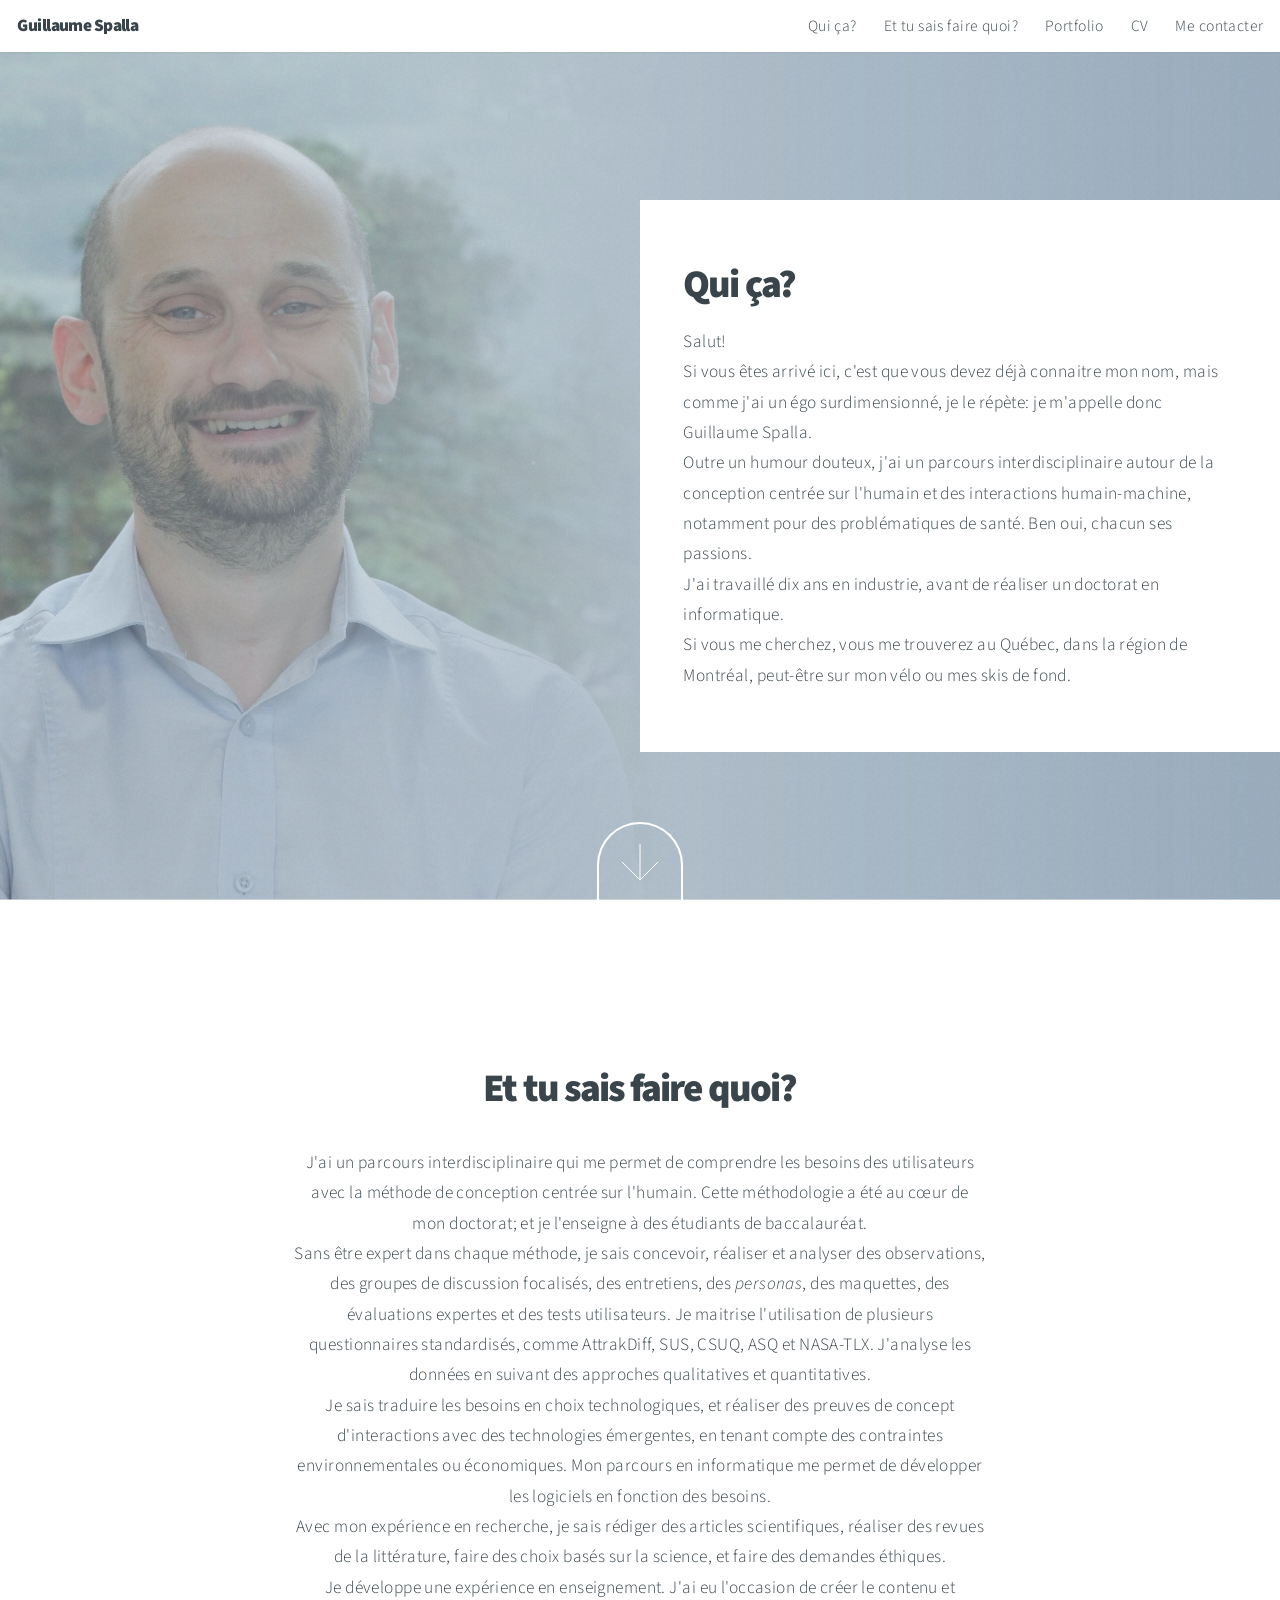
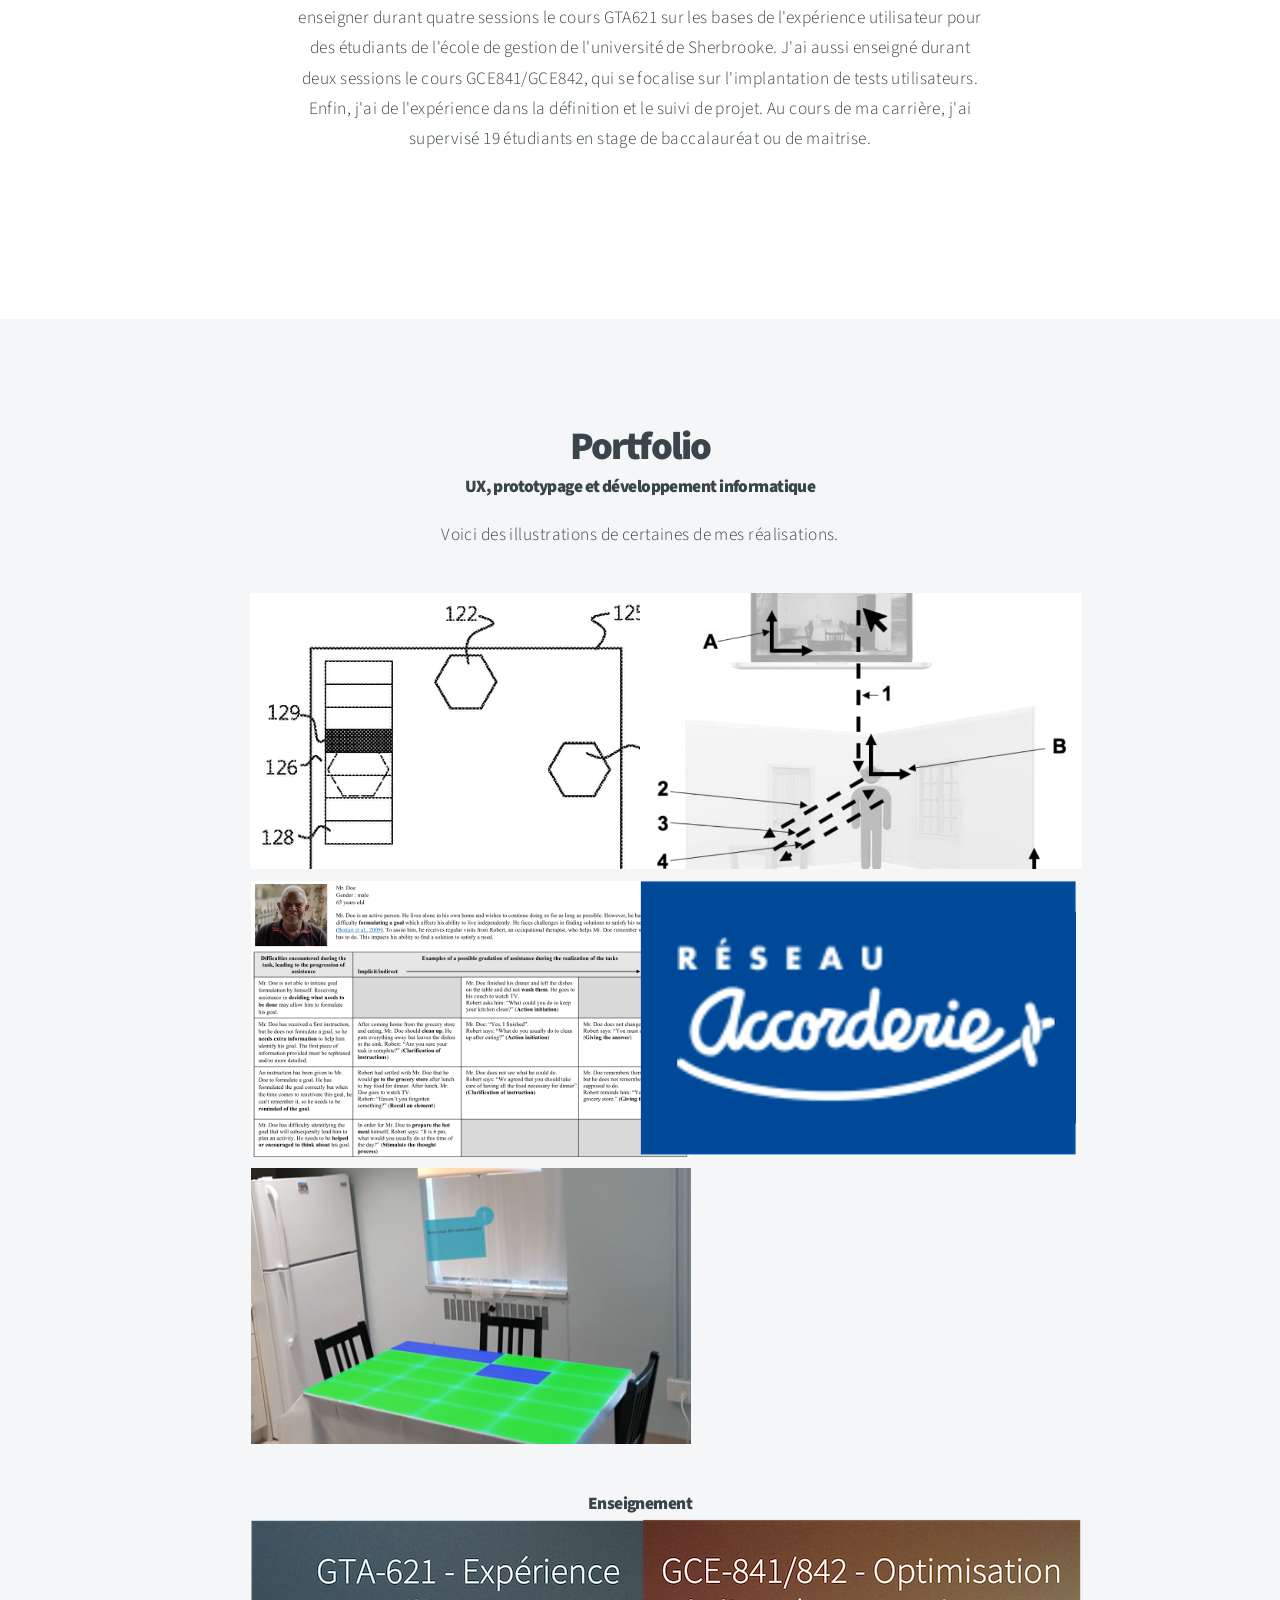
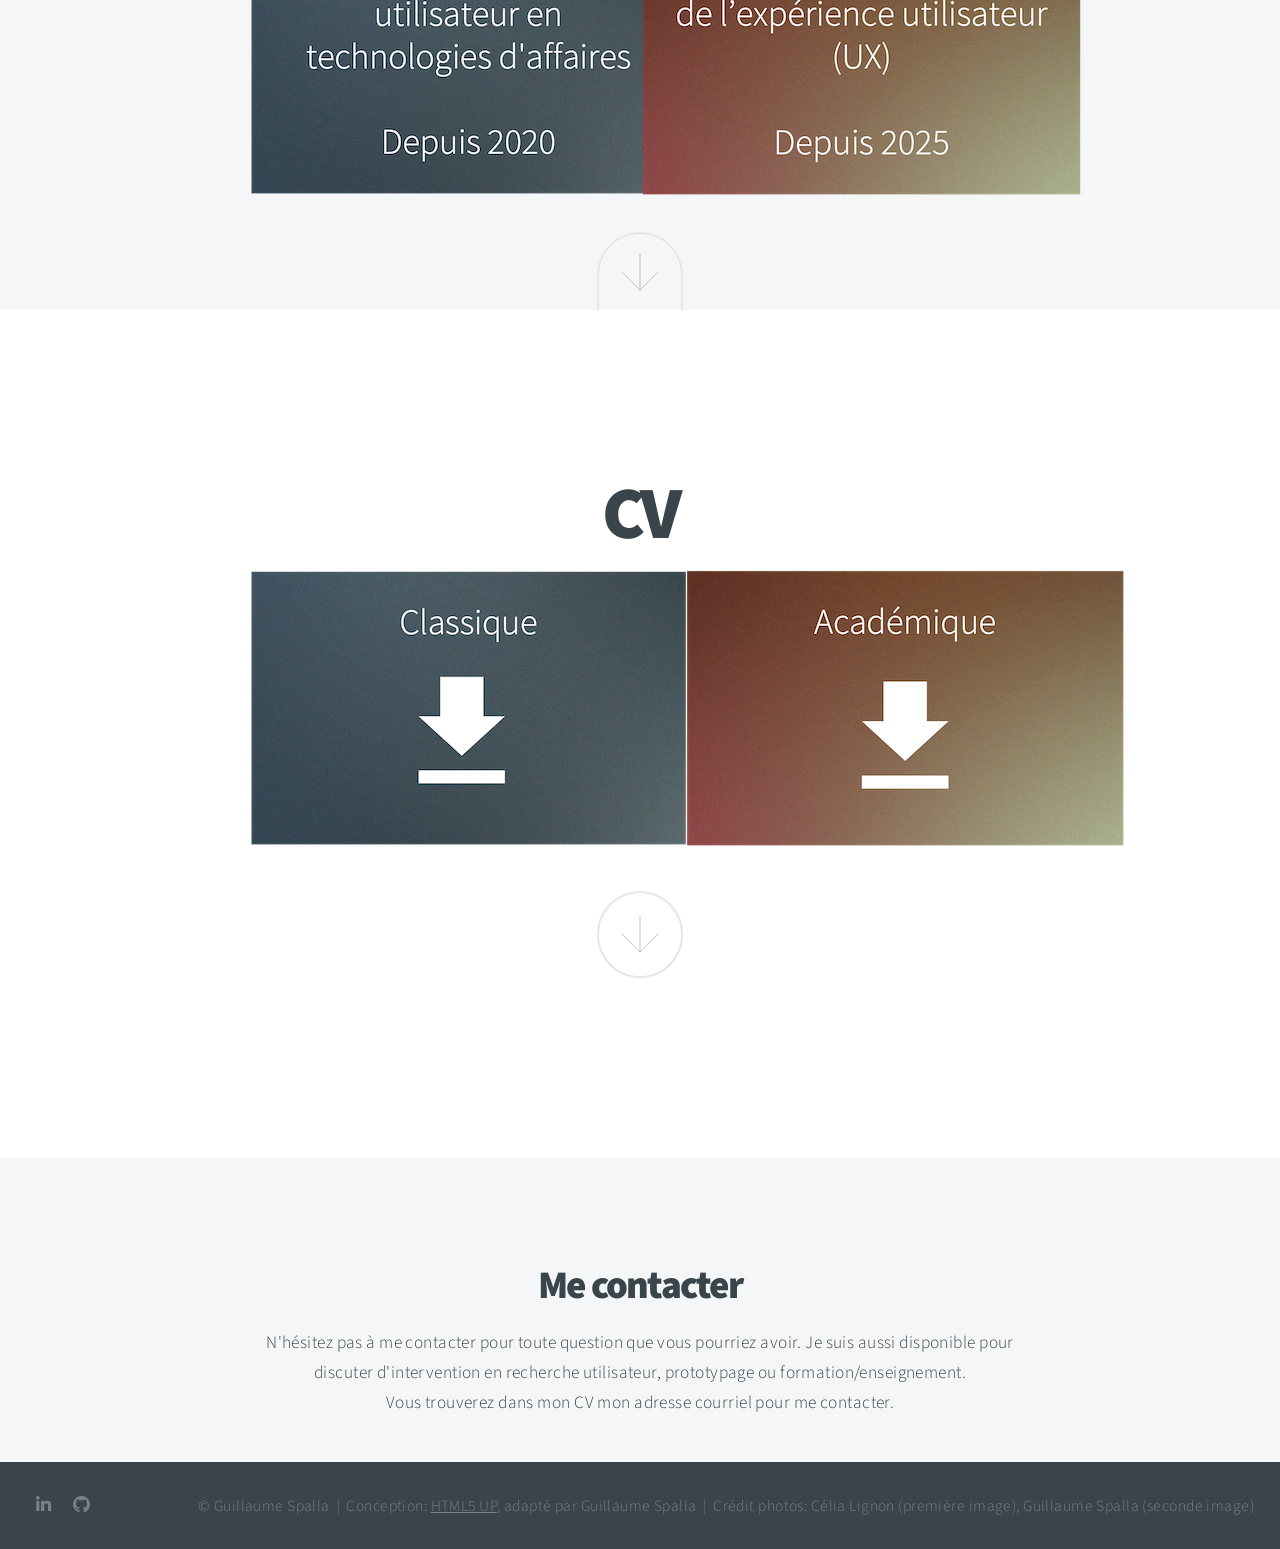
==== commit 0bcfb4c6: "New portfolio section: MITACS Added photo credits" ====
--- a/index.html
+++ b/index.html
@@ -19,7 +19,6 @@
 				<h1>Guillaume Spalla</h1>
 				<nav>
 					<ul>
-						<!--<li><a href="#intro">Intro</a></li>-->
 						<li><a href="#bio">Qui ça?</a></li>
 						<li><a href="#skills">Et tu sais faire quoi?</a></li>
 						<li><a href="#portfolio">Portfolio</a></li>
@@ -67,16 +66,19 @@
 					<!-- Gallery  -->
 						<div class="gallery">
 							<article class="from-left">
-								<a href="portfolio/2018_patent.html" data-poptrox="iframe,1000x1000"><img src="images/thumbs/portfolio_patent.png" title="2018 - Utilisation à distance des fonctionnalités d'un écran"/></a> <!--title="2018 - Interactions pour le contrôle d'un écran à distance en salle de chirurgie lors d'opérations minimalement invasives" alt="" -->
+								<a href="portfolio/2018_patent.html" data-poptrox="iframe,1000x1000"><img src="images/thumbs/portfolio_patent.png" title="2018 - Utilisation à distance des fonctionnalités d'un écran"/></a>
 							</article>
 							<article class="from-right">
 								<a href="portfolio/2019_mr-remote.html" data-poptrox="iframe,1000x1000"><img src="images/thumbs/portfolio_mr-remote_data-flow.png" title="2020 - Technologie en réalité mixte pour l’assistance à distance"/></a>
 							</article>
 							<article class="from-left">
-								<a href="portfolio/2025_personas.html" data-poptrox="iframe,1000x1000"><img src="images/thumbs/portfolio_persona.png" title="2025 - Personas pour soutenir le développement de technologies d'assistance à la cognition pour les personnes ainées"/></a> <!--title="2018 - Interactions pour le contrôle d'un écran à distance en salle de chirurgie lors d'opérations minimalement invasives" alt="" -->
+								<a href="portfolio/2025_personas.html" data-poptrox="iframe,1000x1000"><img src="images/thumbs/portfolio_persona.png" title="2025 - Personas pour soutenir le développement de technologies d'assistance à la cognition pour les personnes ainées"/></a>
 							</article>
 							<article class="from-right">
-								<a href="portfolio/2026_match.html" data-poptrox="iframe,1000x1000"><img src="images/thumbs/portfolio_match.png" title="2022-2025 - MATCH : une assistance cognitive en réalité mixte pour soutenir l’autonomie à domicile des personnes ainées"/></a> <!--title="2018 - Interactions pour le contrôle d'un écran à distance en salle de chirurgie lors d'opérations minimalement invasives" alt="" -->
+								<a href="portfolio/2024_accorderie.html" data-poptrox="iframe,1000x1000"><img src="images/thumbs/portfolio_accorderie.png" title="2024 - Conception et réalisation de tests utilisateurs pour le nouveau site du Réseau Accorderie"/></a>
+							</article>
+							<article class="from-left">
+								<a href="portfolio/2026_match.html" data-poptrox="iframe,1000x1000"><img src="images/thumbs/portfolio_match.png" title="2022-2025 - MATCH : une assistance cognitive en réalité mixte pour soutenir l’autonomie à domicile des personnes ainées"/></a>
 							</article>
 						</div>
 					<h3>Enseignement</h3>
@@ -103,7 +105,7 @@
 						<a href="assets/resume/Spalla-Guillaume_CV.pdf"><img src="images/Resume_classic.png" title="GCE-841/842 - Optimisation de l'expérience utilisateur (UX)"/></a>
 					</div>
 					<div class="style4 right">
-						<a href="assets/resume/Spalla-Guillaume_CV_académique.pdf"><img src="images/Resume_academic.png" title="GCE-841/842 - Optimisation de l'expérience utilisateur (UX)"/></a>
+						<a href="assets/resume/Spalla-Guillaume_CV_complet.pdf"><img src="images/Resume_academic.png" title="GCE-841/842 - Optimisation de l'expérience utilisateur (UX)"/></a>
 					</div>
 
 				</div>
@@ -120,18 +122,6 @@
 						<h2>Me contacter</h2>
 						<p>N'hésitez pas à me contacter pour toute question que vous pourriez avoir. Je suis aussi disponible pour discuter d'intervention en recherche utilisateur, prototypage ou formation/enseignement.<br>Vous trouverez dans mon CV mon adresse courriel pour me contacter.</p>
 					</header>
-					<!--<div class="box">
-						<form method="post" action="#">
-							<div class="fields">
-								<div class="field half"><input type="text" name="name" placeholder="C'est quoi votre petit nom?" /></div>
-								<div class="field half"><input type="email" name="email" placeholder="Et votre adresse courriel?" /></div>
-								<div class="field"><textarea name="message" placeholder="Dites-moi tout, je suis tout ouïe." rows="6"></textarea></div>
-							</div>
-							<ul class="actions special">
-								<li><input type="submit" value="Envoie moi ça!" /></li>
-							</ul>
-						</form>
-					</div>-->
 				</div>
 			</section>
 
@@ -140,17 +130,13 @@
 
 				<!-- Icons -->
 					<ul class="icons">
-						<!--<li><a href="#" class="icon brands fa-twitter"><span class="label">Twitter</span></a></li>
-						<li><a href="#" class="icon brands fa-facebook-f"><span class="label">Facebook</span></a></li>
-						<li><a href="#" class="icon brands fa-instagram"><span class="label">Instagram</span></a></li>-->
 						<li><a href="https://www.linkedin.com/in/guillaumespalla/" class="icon brands fa-linkedin-in"><span class="label">LinkedIn</span></a></li>
 						<li><a href="https://github.com/gspalla" class="icon brands fa-github"><span class="label">Dribbble</span></a></li>
-						<!--<li><a href="#" class="icon brands fa-pinterest"><span class="label">Pinterest</span></a></li>-->
 					</ul>
 
 				<!-- Menu -->
 					<ul class="menu">
-						<li>&copy; Guillaume Spalla</li><li>Design: <a href="https://html5up.net">HTML5 UP</a></li>
+						<li>&copy; Guillaume Spalla</li><li>Conception: <a href="https://html5up.net">HTML5 UP</a>, adapté par Guillaume Spalla<li>Crédit photos: Célia Lignon (première image), Guillaume Spalla (seconde image)</li>
 					</ul>
 
 			</footer>
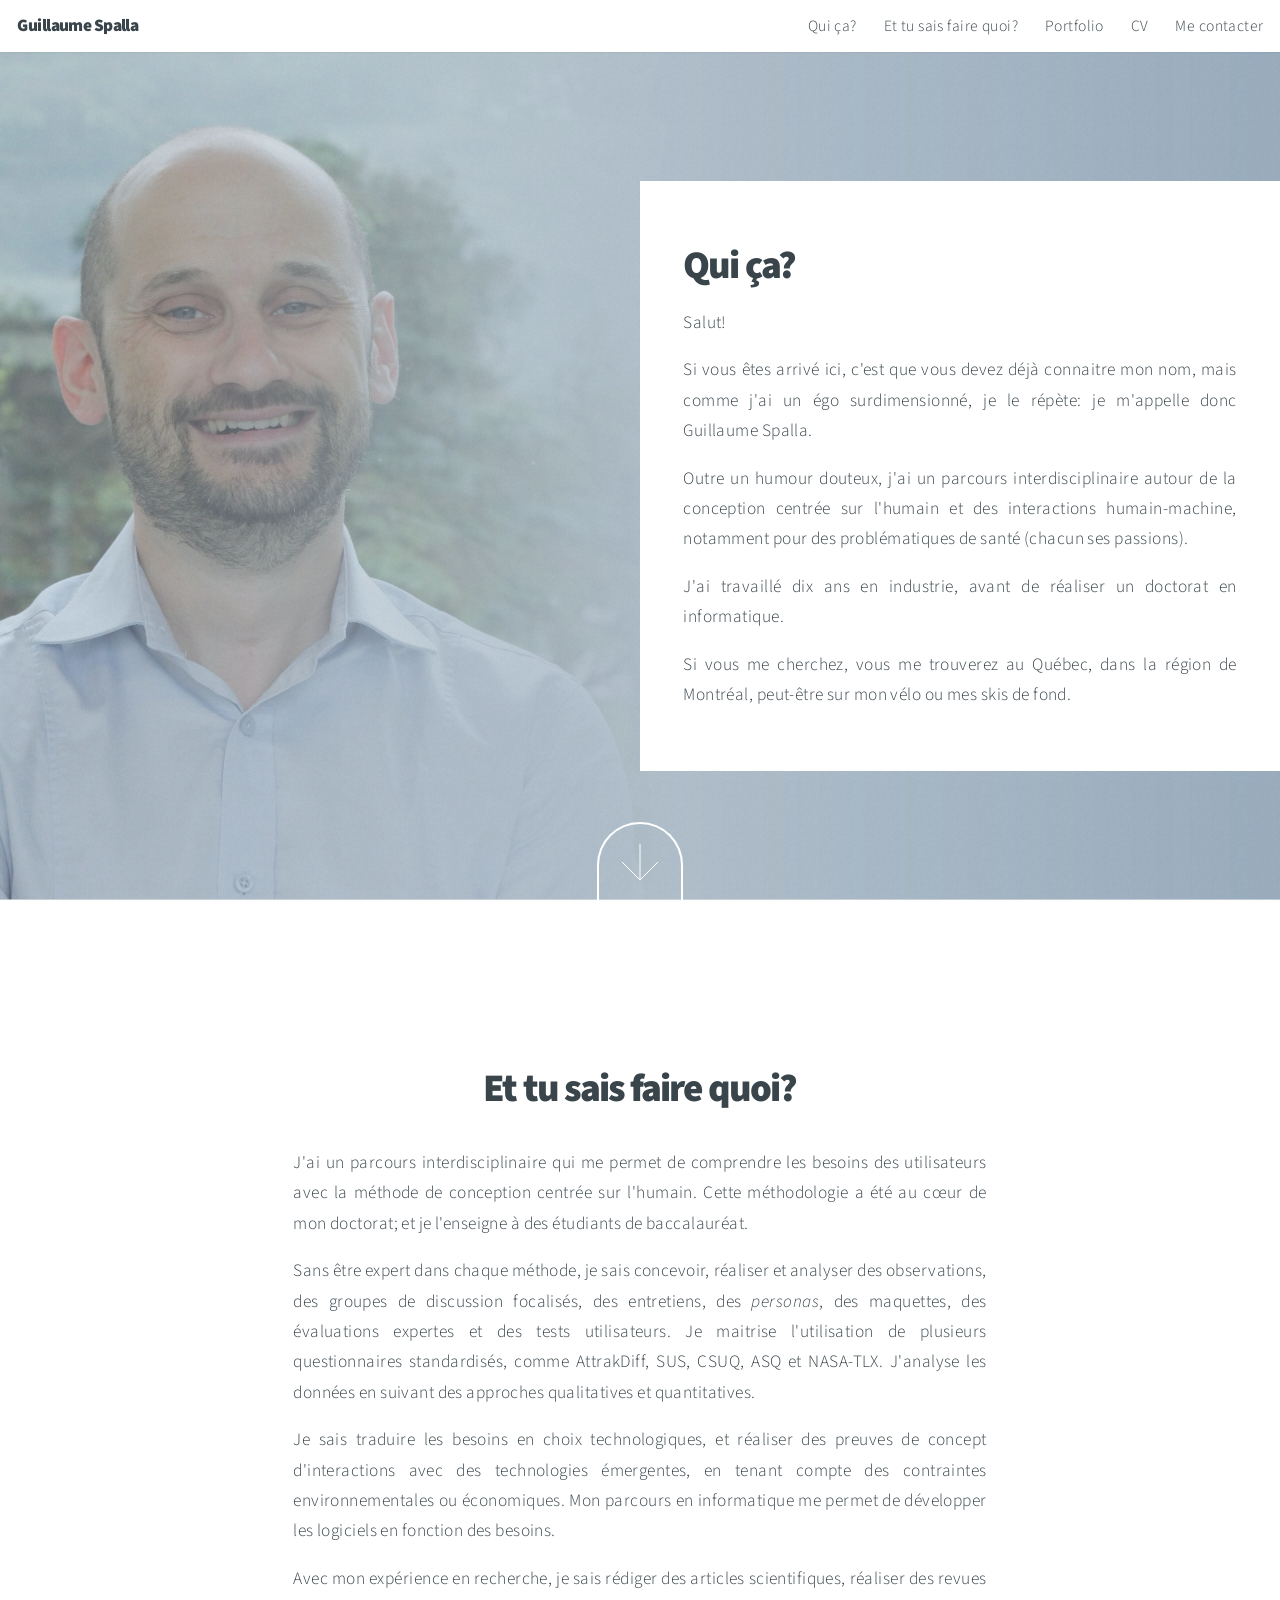
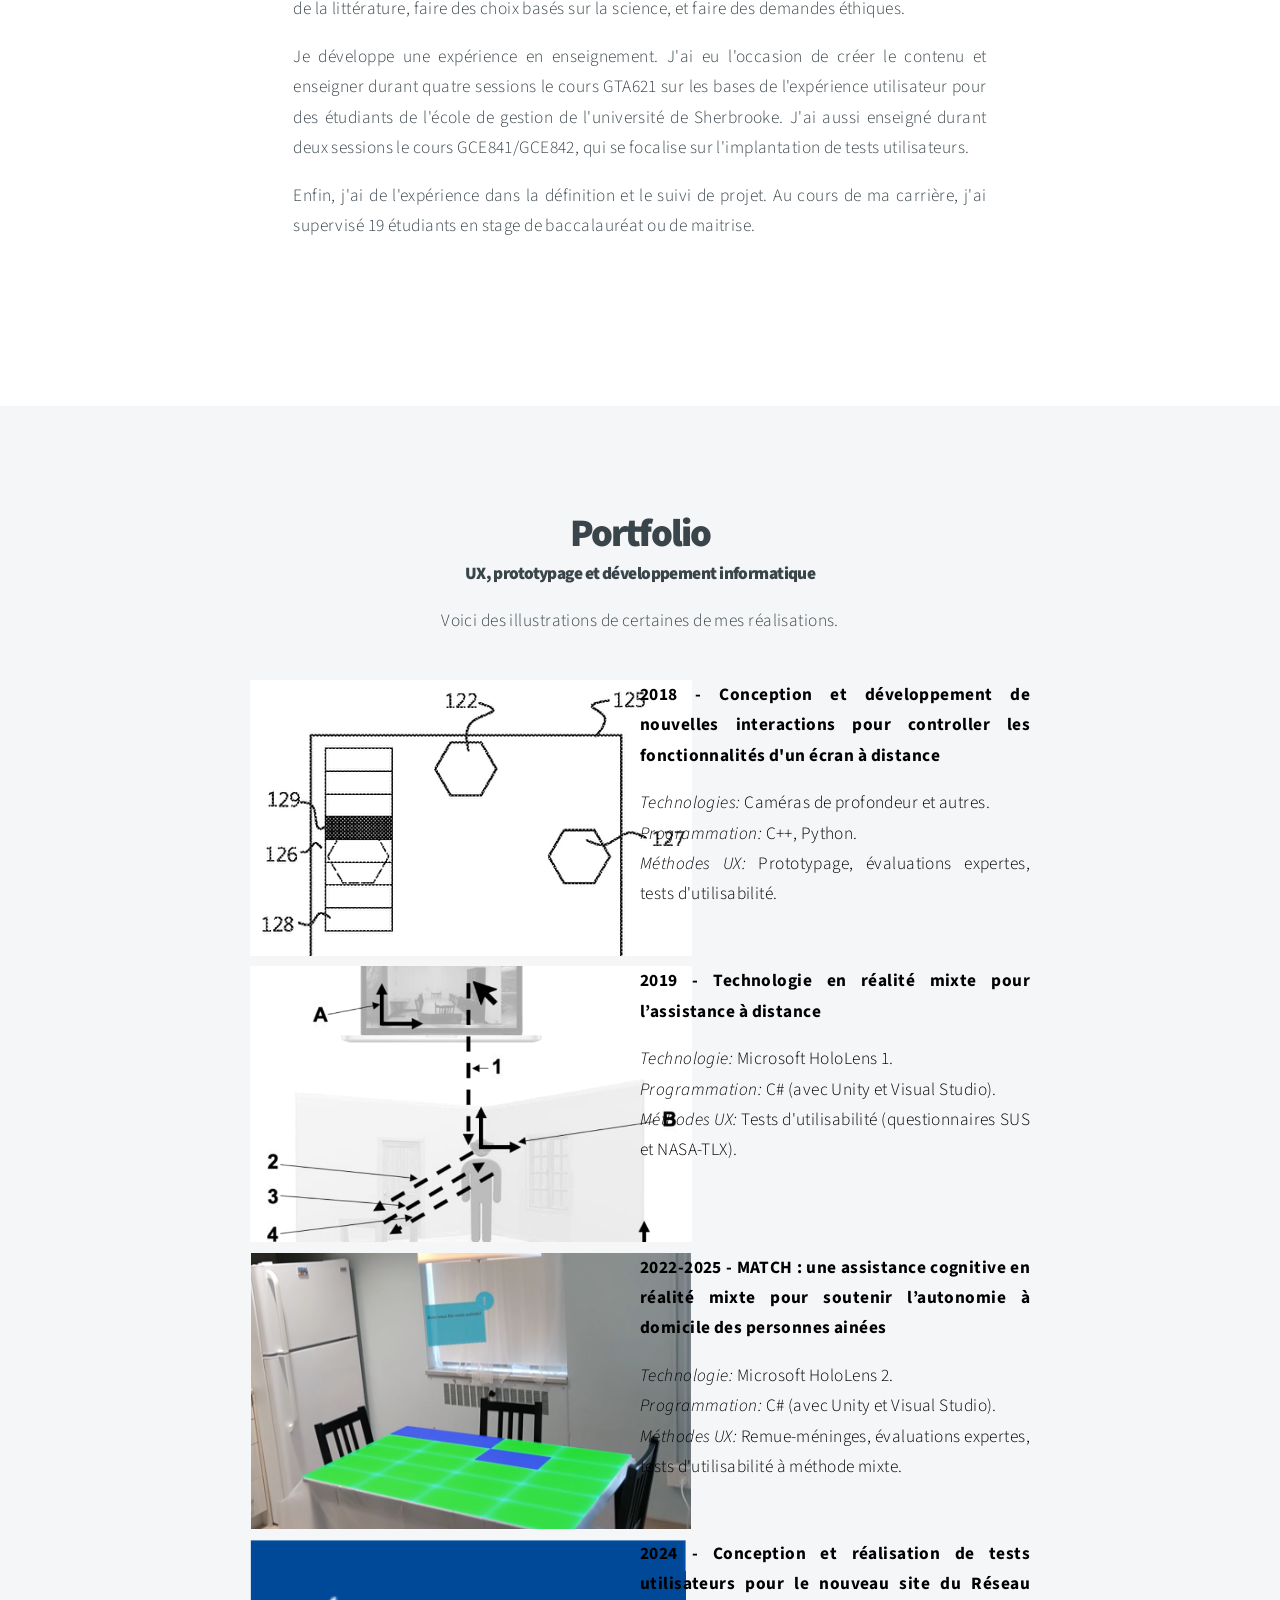
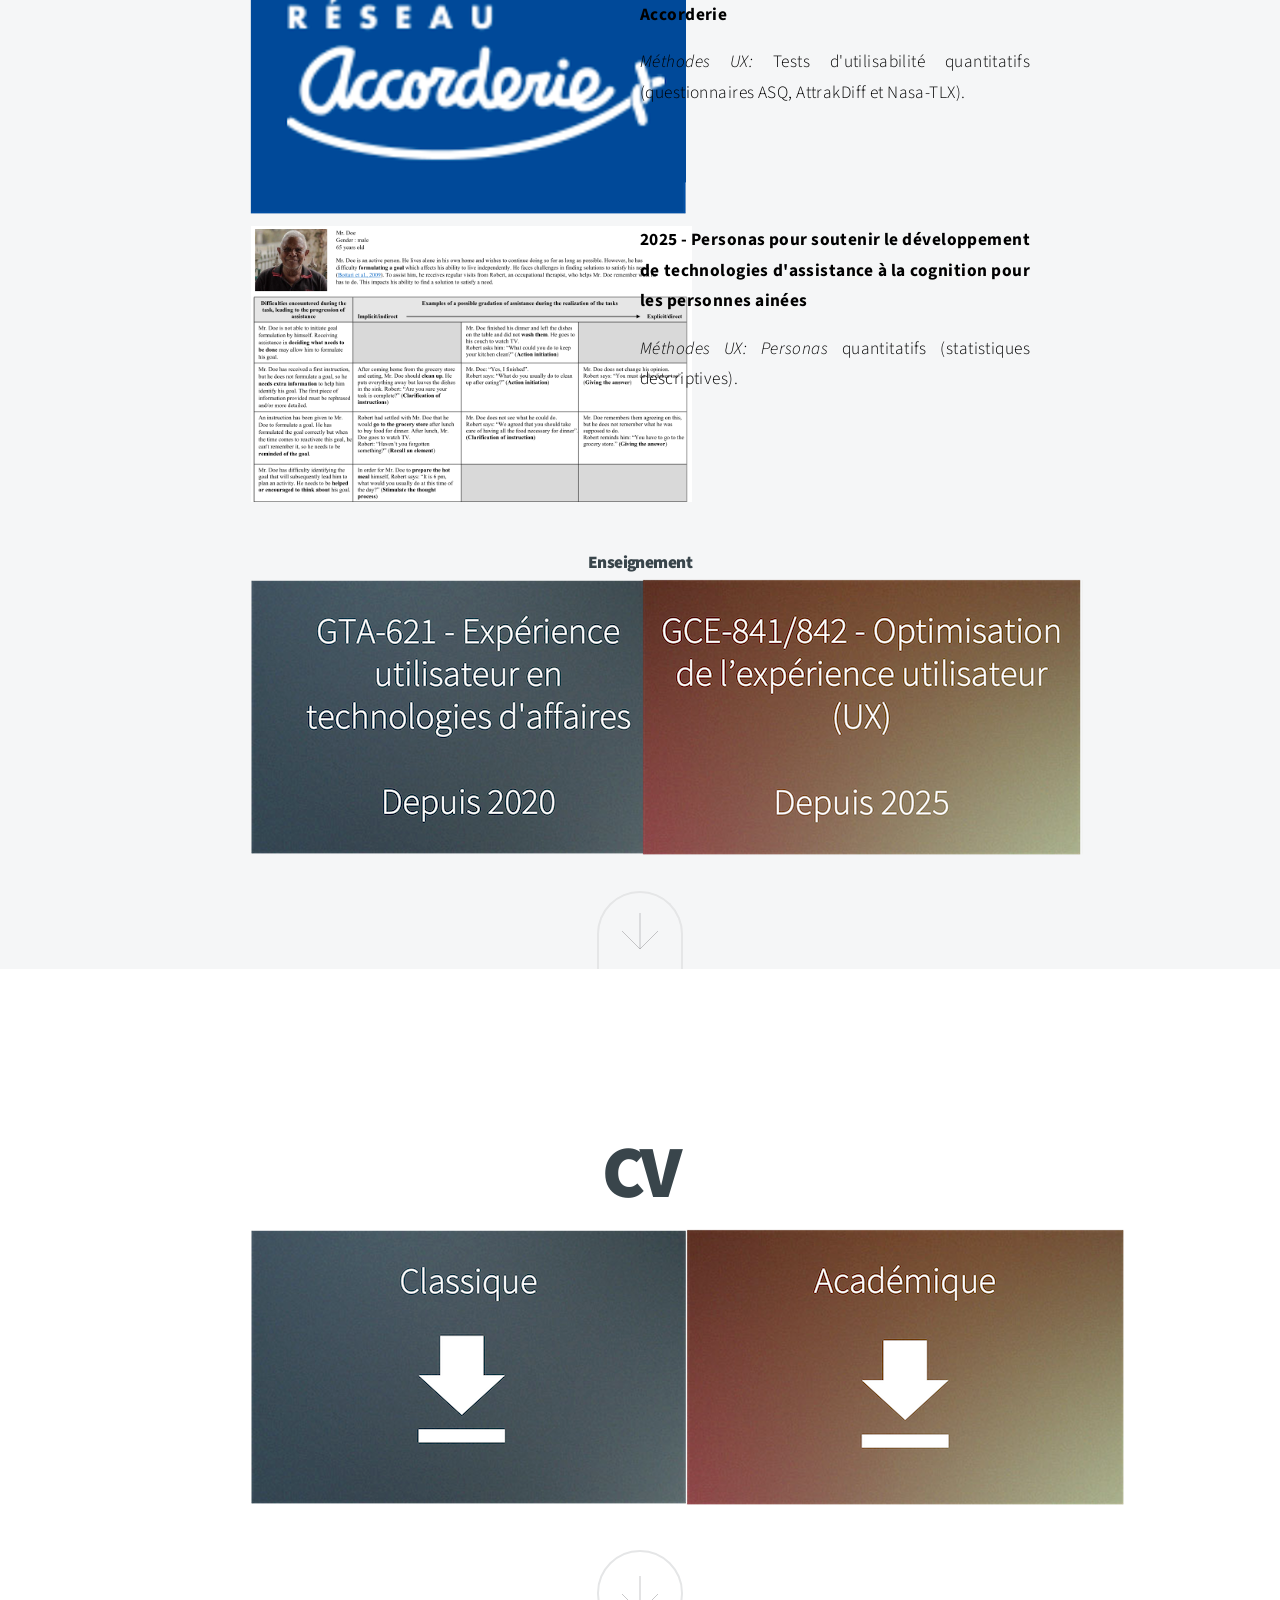
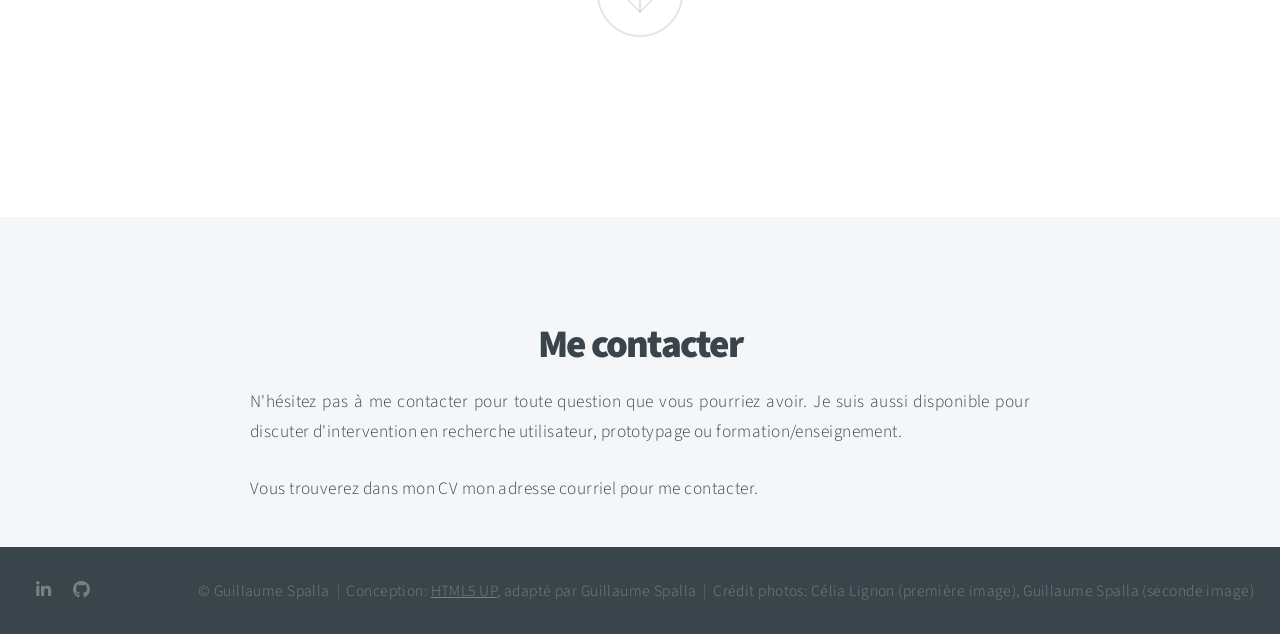
==== commit 85347951: "Text spacing. Portfolio presented horizontally." ====
--- a/index.html
+++ b/index.html
@@ -34,7 +34,11 @@
 				<header>
 					<h2>Qui ça?</h2>
 				</header>
-				<p>Salut! <br> Si vous êtes arrivé ici, c'est que vous devez déjà connaitre mon nom, mais comme j'ai un égo surdimensionné, je le répète: je m'appelle donc Guillaume Spalla.<br> Outre un humour douteux, j'ai un parcours interdisciplinaire autour de la conception centrée sur l'humain et des interactions humain-machine, notamment pour des problématiques de santé. Ben oui, chacun ses passions. <br>J'ai travaillé dix ans en industrie, avant de réaliser un doctorat en informatique. <br>Si vous me cherchez, vous me trouverez au Québec, dans la région de Montréal, peut-être sur mon vélo ou mes skis de fond.</p>
+				<p style="text-align: justify">Salut!</p>
+				<p style="text-align: justify">Si vous êtes arrivé ici, c'est que vous devez déjà connaitre mon nom, mais comme j'ai un égo surdimensionné, je le répète: je m'appelle donc Guillaume Spalla.</p>
+				<p style="text-align: justify">Outre un humour douteux, j'ai un parcours interdisciplinaire autour de la conception centrée sur l'humain et des interactions humain-machine, notamment pour des problématiques de santé (chacun ses passions).</p>
+				<p style="text-align: justify">J'ai travaillé dix ans en industrie, avant de réaliser un doctorat en informatique.</p>
+				<p style="text-align: justify">Si vous me cherchez, vous me trouverez au Québec, dans la région de Montréal, peut-être sur mon vélo ou mes skis de fond.</p>
 			</div>
 			<a href="#skills" class="button style2 down anchored">Next</a>
 		</section>
@@ -45,11 +49,12 @@
 				<header>
 					<h2>Et tu sais faire quoi?</h2>
 				</header>
-				<p>J'ai un parcours interdisciplinaire qui me permet de comprendre les besoins des utilisateurs avec la méthode de conception centrée sur l'humain. Cette méthodologie a été au cœur de mon doctorat; et je l'enseigne à des étudiants de baccalauréat.<br> Sans être expert dans chaque méthode, je sais concevoir, réaliser et analyser des observations, des groupes de discussion focalisés, des entretiens, des <i>personas</i>, des maquettes, des évaluations expertes et des tests utilisateurs. Je maitrise l'utilisation de plusieurs questionnaires standardisés, comme AttrakDiff, SUS, CSUQ, ASQ et NASA-TLX. J'analyse les données en suivant des approches qualitatives et quantitatives.
-					<br> Je sais traduire les besoins en choix technologiques, et réaliser des preuves de concept d'interactions avec des technologies émergentes, en tenant compte des contraintes environnementales ou économiques. Mon parcours en informatique me permet de développer les logiciels en fonction des besoins.
-					<br> Avec mon expérience en recherche, je sais rédiger des articles scientifiques, réaliser des revues de la littérature, faire des choix basés sur la science, et faire des demandes éthiques.
-					<br>Je développe une expérience en enseignement. J'ai eu l'occasion de créer le contenu et enseigner durant quatre sessions le cours GTA621 sur les bases de l'expérience utilisateur pour des étudiants de l'école de gestion de l'université de Sherbrooke. J'ai aussi enseigné durant deux sessions le cours GCE841/GCE842, qui se focalise sur l'implantation de tests utilisateurs.
-					<br>Enfin, j'ai de l'expérience dans la définition et le suivi de projet. Au cours de ma carrière, j'ai supervisé 19 étudiants en stage de baccalauréat ou de maitrise.</p>
+				<p style="text-align: justify">J'ai un parcours interdisciplinaire qui me permet de comprendre les besoins des utilisateurs avec la méthode de conception centrée sur l'humain. Cette méthodologie a été au cœur de mon doctorat; et je l'enseigne à des étudiants de baccalauréat.</p>
+				<p style="text-align: justify">Sans être expert dans chaque méthode, je sais concevoir, réaliser et analyser des observations, des groupes de discussion focalisés, des entretiens, des <i>personas</i>, des maquettes, des évaluations expertes et des tests utilisateurs. Je maitrise l'utilisation de plusieurs questionnaires standardisés, comme AttrakDiff, SUS, CSUQ, ASQ et NASA-TLX. J'analyse les données en suivant des approches qualitatives et quantitatives.</p>
+				<p style="text-align: justify">Je sais traduire les besoins en choix technologiques, et réaliser des preuves de concept d'interactions avec des technologies émergentes, en tenant compte des contraintes environnementales ou économiques. Mon parcours en informatique me permet de développer les logiciels en fonction des besoins.</p>
+				<p style="text-align: justify">Avec mon expérience en recherche, je sais rédiger des articles scientifiques, réaliser des revues de la littérature, faire des choix basés sur la science, et faire des demandes éthiques.</p>
+				<p style="text-align: justify">Je développe une expérience en enseignement. J'ai eu l'occasion de créer le contenu et enseigner durant quatre sessions le cours GTA621 sur les bases de l'expérience utilisateur pour des étudiants de l'école de gestion de l'université de Sherbrooke. J'ai aussi enseigné durant deux sessions le cours GCE841/GCE842, qui se focalise sur l'implantation de tests utilisateurs.</p>
+				<p style="text-align: justify">Enfin, j'ai de l'expérience dans la définition et le suivi de projet. Au cours de ma carrière, j'ai supervisé 19 étudiants en stage de baccalauréat ou de maitrise.</p>
 			</div>
 			<a href="#portfolio" class="button style2 down anchored">Next</a>
 		</section>
@@ -69,16 +74,41 @@
 								<a href="portfolio/2018_patent.html" data-poptrox="iframe,1000x1000"><img src="images/thumbs/portfolio_patent.png" title="2018 - Utilisation à distance des fonctionnalités d'un écran"/></a>
 							</article>
 							<article class="from-right">
-								<a href="portfolio/2019_mr-remote.html" data-poptrox="iframe,1000x1000"><img src="images/thumbs/portfolio_mr-remote_data-flow.png" title="2020 - Technologie en réalité mixte pour l’assistance à distance"/></a>
+								<a href="portfolio/2018_patent.html" data-poptrox="iframe,1000x1000"><p class="paragraph bold">2018 - Conception et développement de nouvelles interactions pour controller les fonctionnalités d'un écran à distance</p><p style="text-align: justify; color:black"><i>Technologies: </i>Caméras de profondeur et autres.<br>
+									<i>Programmation: </i>C++, Python.<br>
+									<i>Méthodes UX: </i>Prototypage, évaluations expertes, tests d'utilisabilité.</p></a>
 							</article>
+
+							<article class="from-left">
+								<a href="portfolio/2019_mr-remote.html" data-poptrox="iframe,1000x1000"><img src="images/thumbs/portfolio_mr-remote_data-flow.png" title="2019 - Technologie en réalité mixte pour l’assistance à distance"/></a>
+							</article>
+							<article class="from-right">
+								<a href="portfolio/2019_mr-remote.html" data-poptrox="iframe,1000x1000"><p class="paragraph bold">2019 - Technologie en réalité mixte pour l’assistance à distance</p><p style="text-align: justify; color:black"><i>Technologie: </i>Microsoft HoloLens 1.<br>
+									<i>Programmation: </i>C# (avec Unity et Visual Studio).<br>
+									<i>Méthodes UX: </i>Tests d'utilisabilité (questionnaires SUS et NASA-TLX).</p></a>
+							</article>
+
+							<article class="from-left">
+								<a href="portfolio/2026_match.html" data-poptrox="iframe,1000x1000"><img src="images/thumbs/portfolio_match.png" title="2022-2025 - MATCH : une assistance cognitive en réalité mixte pour soutenir l’autonomie à domicile des personnes ainées"/></a>
+							</article>
+							<article class="from-right">
+								<a href="portfolio/2026_match.html" data-poptrox="iframe,1000x1000"><p class="paragraph bold">2022-2025 - MATCH : une assistance cognitive en réalité mixte pour soutenir l’autonomie à domicile des personnes ainées</p><p class="paragraph"><i>Technologie: </i>Microsoft HoloLens 2.<br>
+									<i>Programmation: </i>C# (avec Unity et Visual Studio).<br>
+									<i>Méthodes UX: </i>Remue-méninges, évaluations expertes, tests d'utilisabilité à méthode mixte.</p></a>
+							</article>
+
+							<article class="from-left">
+								<a href="portfolio/2024_accorderie.html" data-poptrox="iframe,1000x1000"><img src="images/thumbs/portfolio_accorderie.png" title="2024 - Conception et réalisation de tests utilisateurs pour le nouveau site du Réseau Accorderie"/></a>
+							</article>
+							<article class="from-right">
+								<a href="portfolio/2024_accorderie.html" data-poptrox="iframe,1000x1000"><p class="paragraph bold">2024 - Conception et réalisation de tests utilisateurs pour le nouveau site du Réseau Accorderie</p><p class="paragraph"><i>Méthodes UX: </i>Tests d'utilisabilité quantitatifs (questionnaires ASQ, AttrakDiff et Nasa-TLX).</p></a>
+							</article>
+
 							<article class="from-left">
 								<a href="portfolio/2025_personas.html" data-poptrox="iframe,1000x1000"><img src="images/thumbs/portfolio_persona.png" title="2025 - Personas pour soutenir le développement de technologies d'assistance à la cognition pour les personnes ainées"/></a>
 							</article>
 							<article class="from-right">
-								<a href="portfolio/2024_accorderie.html" data-poptrox="iframe,1000x1000"><img src="images/thumbs/portfolio_accorderie.png" title="2024 - Conception et réalisation de tests utilisateurs pour le nouveau site du Réseau Accorderie"/></a>
-							</article>
-							<article class="from-left">
-								<a href="portfolio/2026_match.html" data-poptrox="iframe,1000x1000"><img src="images/thumbs/portfolio_match.png" title="2022-2025 - MATCH : une assistance cognitive en réalité mixte pour soutenir l’autonomie à domicile des personnes ainées"/></a>
+								<a href="portfolio/2025_personas.html" data-poptrox="iframe,1000x1000"><p class="paragraph bold">2025 - Personas pour soutenir le développement de technologies d'assistance à la cognition pour les personnes ainées</p><p class="paragraph"><i>Méthodes UX: </i><i>Personas</i> quantitatifs (statistiques descriptives).</p></a>
 							</article>
 						</div>
 					<h3>Enseignement</h3>
@@ -120,7 +150,8 @@
 				<div class="content">
 					<header>
 						<h2>Me contacter</h2>
-						<p>N'hésitez pas à me contacter pour toute question que vous pourriez avoir. Je suis aussi disponible pour discuter d'intervention en recherche utilisateur, prototypage ou formation/enseignement.<br>Vous trouverez dans mon CV mon adresse courriel pour me contacter.</p>
+						<p style="text-align: justify">N'hésitez pas à me contacter pour toute question que vous pourriez avoir. Je suis aussi disponible pour discuter d'intervention en recherche utilisateur, prototypage ou formation/enseignement.</p>
+						<p style="text-align: justify">Vous trouverez dans mon CV mon adresse courriel pour me contacter.</p>
 					</header>
 				</div>
 			</section>
--- a/assets/css/main.css
+++ b/assets/css/main.css
@@ -2343,4 +2343,14 @@
 				padding: 1em 1em 2em 1em;
 			}
 
-		}+		}
+
+/* Paragraph */
+
+.paragraph{
+	text-align: justify;
+	color:black;
+}
+.paragraph.bold{
+	font-weight: bold;
+}
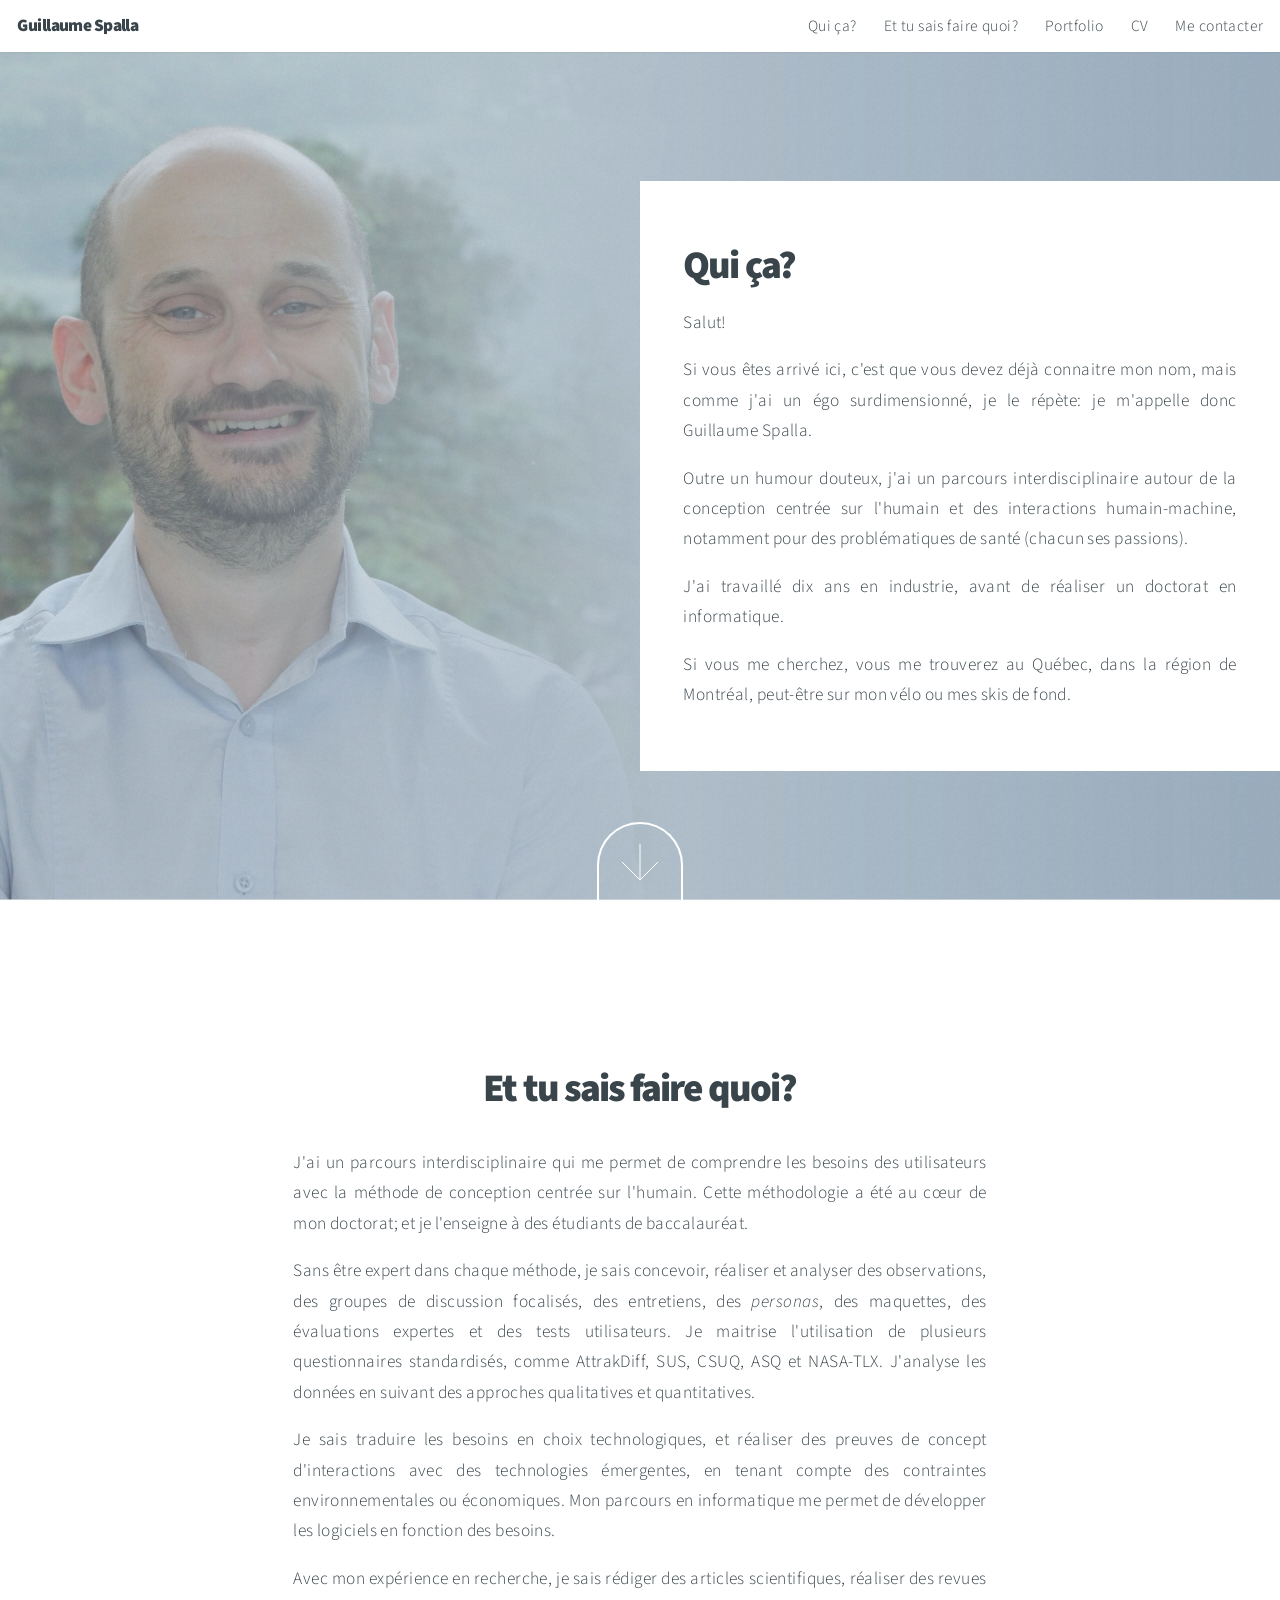
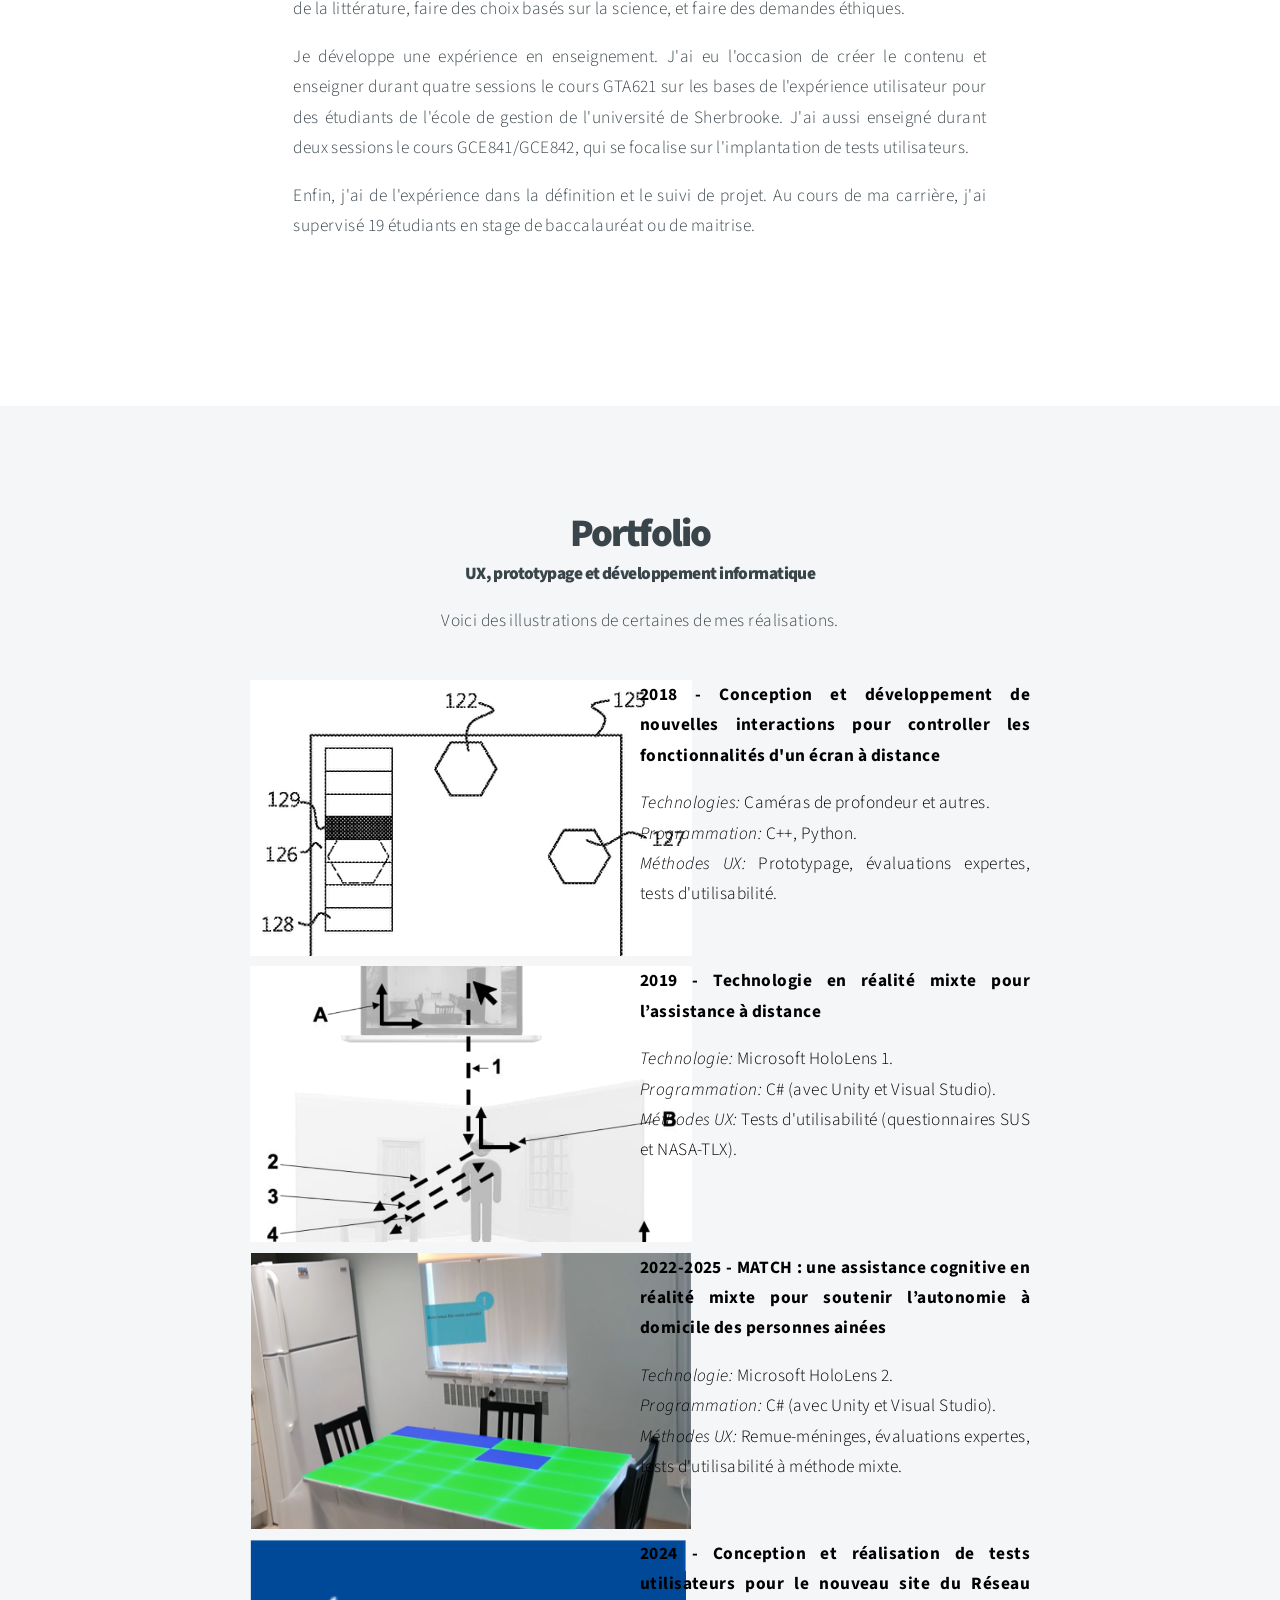
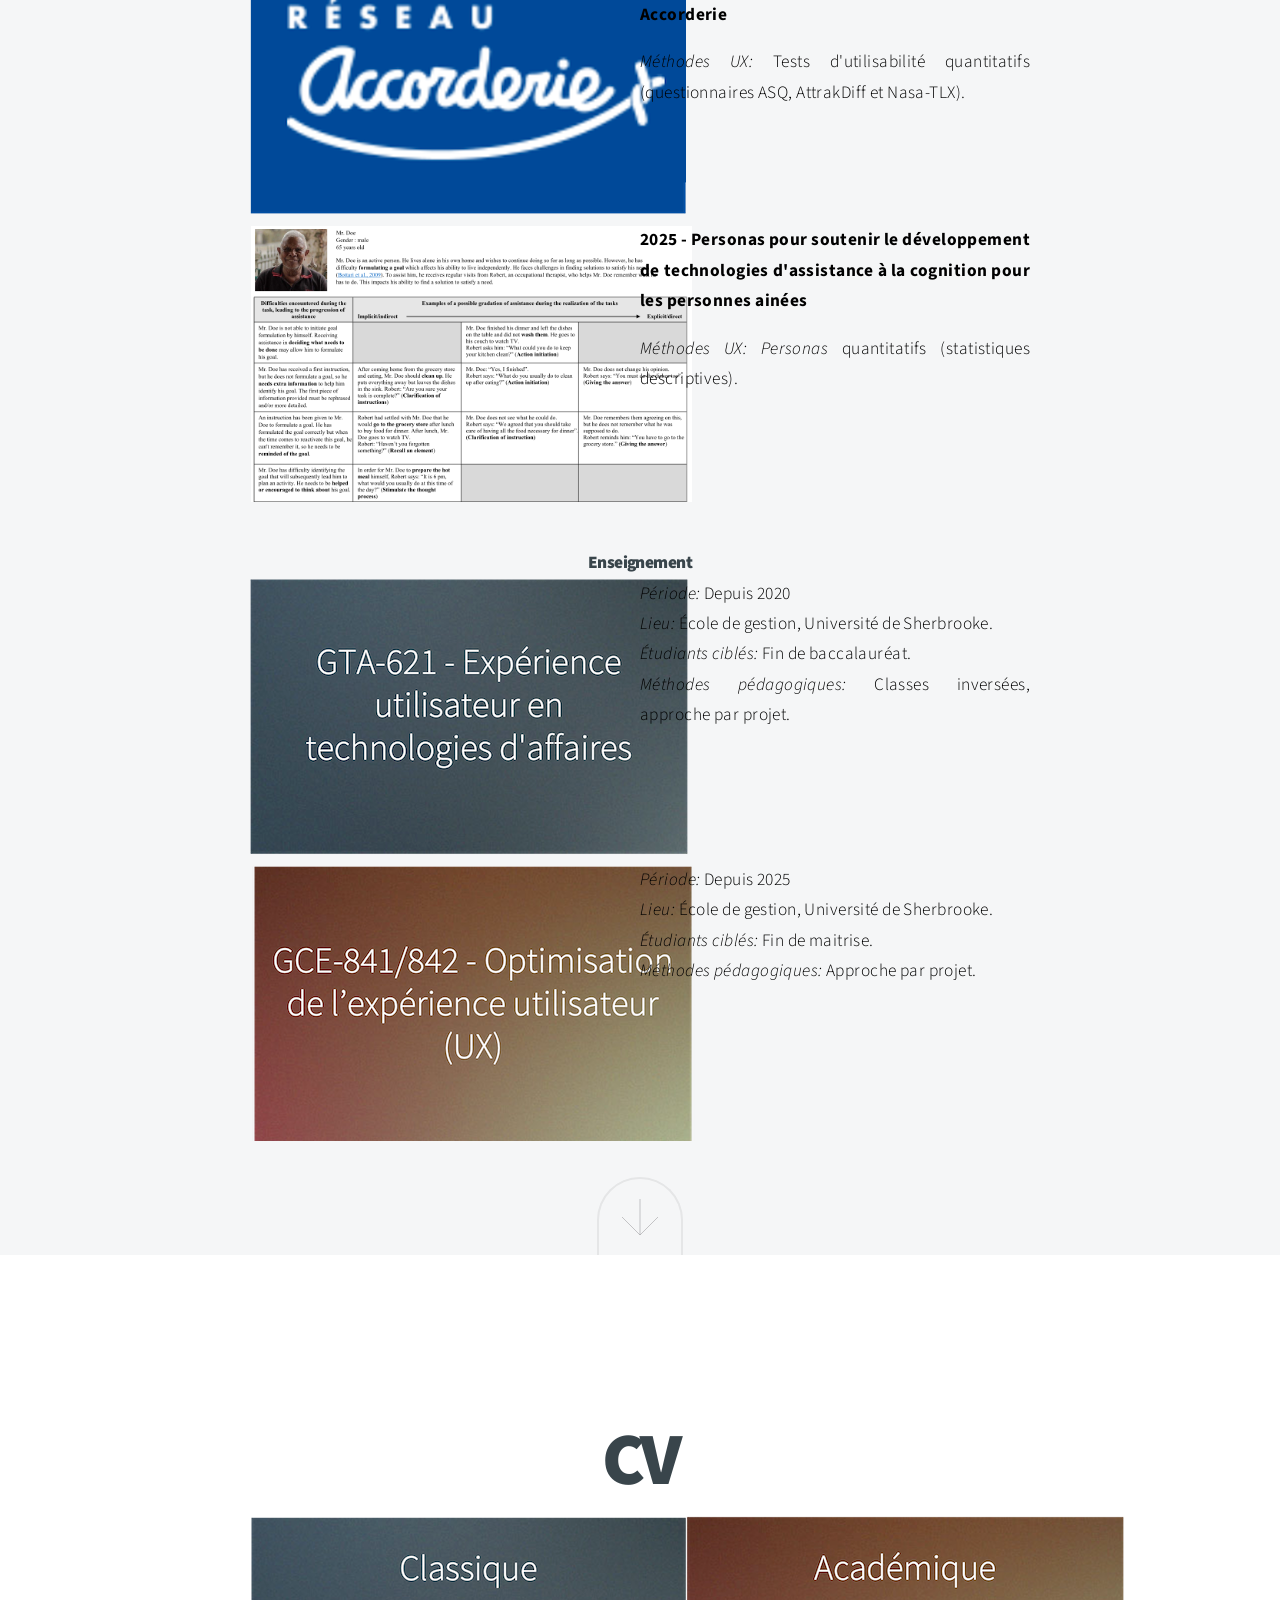
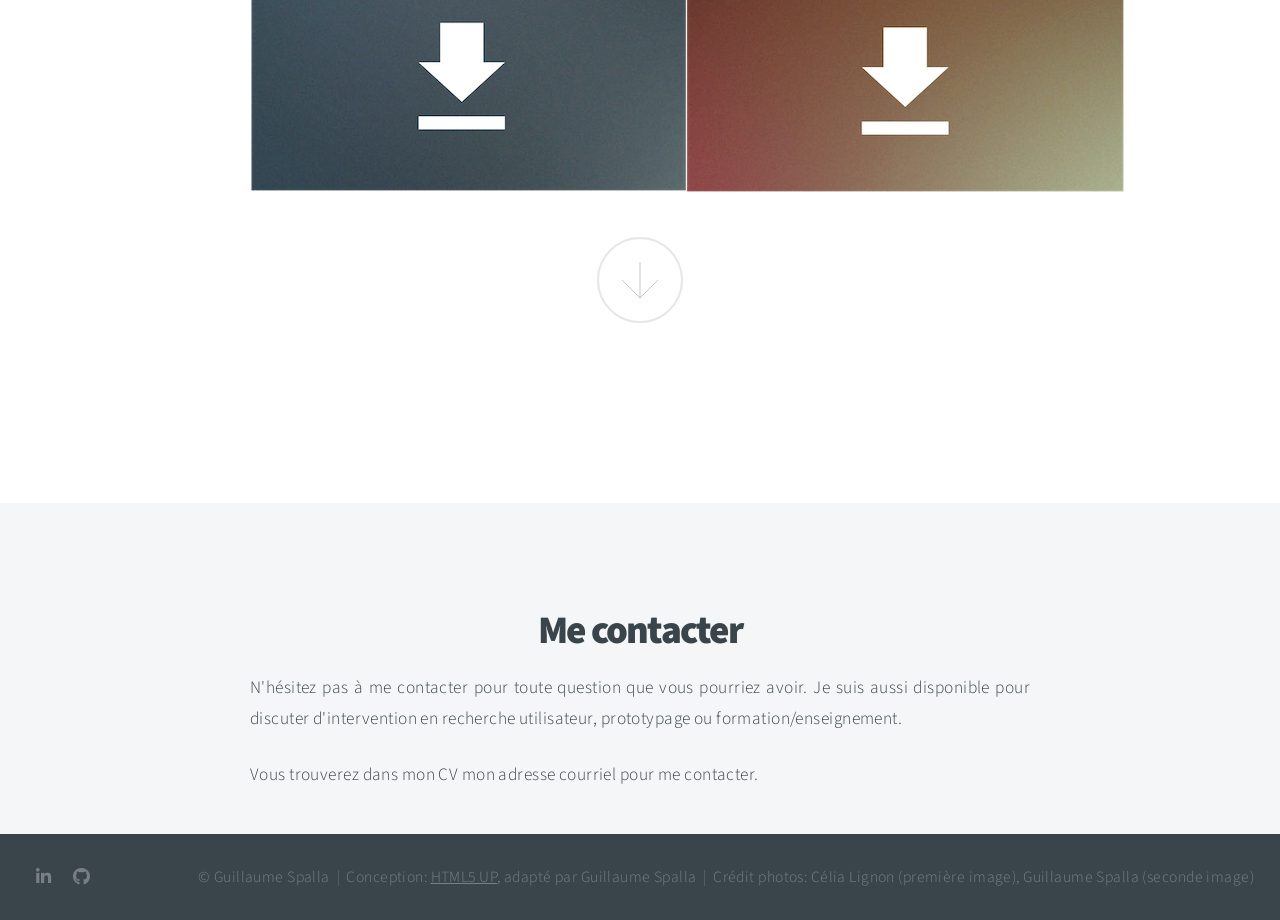
==== commit 3c33cb89: "Update portfolio teaching." ====
--- a/index.html
+++ b/index.html
@@ -74,7 +74,7 @@
 								<a href="portfolio/2018_patent.html" data-poptrox="iframe,1000x1000"><img src="images/thumbs/portfolio_patent.png" title="2018 - Utilisation à distance des fonctionnalités d'un écran"/></a>
 							</article>
 							<article class="from-right">
-								<a href="portfolio/2018_patent.html" data-poptrox="iframe,1000x1000"><p class="paragraph bold">2018 - Conception et développement de nouvelles interactions pour controller les fonctionnalités d'un écran à distance</p><p style="text-align: justify; color:black"><i>Technologies: </i>Caméras de profondeur et autres.<br>
+								<a href="portfolio/2018_patent.html" data-poptrox="iframe,1000x1000"><p class="portfolioTitle bold">2018 - Conception et développement de nouvelles interactions pour controller les fonctionnalités d'un écran à distance</p><p style="text-align: justify; color:black"><i>Technologies: </i>Caméras de profondeur et autres.<br>
 									<i>Programmation: </i>C++, Python.<br>
 									<i>Méthodes UX: </i>Prototypage, évaluations expertes, tests d'utilisabilité.</p></a>
 							</article>
@@ -83,7 +83,7 @@
 								<a href="portfolio/2019_mr-remote.html" data-poptrox="iframe,1000x1000"><img src="images/thumbs/portfolio_mr-remote_data-flow.png" title="2019 - Technologie en réalité mixte pour l’assistance à distance"/></a>
 							</article>
 							<article class="from-right">
-								<a href="portfolio/2019_mr-remote.html" data-poptrox="iframe,1000x1000"><p class="paragraph bold">2019 - Technologie en réalité mixte pour l’assistance à distance</p><p style="text-align: justify; color:black"><i>Technologie: </i>Microsoft HoloLens 1.<br>
+								<a href="portfolio/2019_mr-remote.html" data-poptrox="iframe,1000x1000"><p class="portfolioTitle bold">2019 - Technologie en réalité mixte pour l’assistance à distance</p><p style="text-align: justify; color:black"><i>Technologie: </i>Microsoft HoloLens 1.<br>
 									<i>Programmation: </i>C# (avec Unity et Visual Studio).<br>
 									<i>Méthodes UX: </i>Tests d'utilisabilité (questionnaires SUS et NASA-TLX).</p></a>
 							</article>
@@ -92,7 +92,7 @@
 								<a href="portfolio/2026_match.html" data-poptrox="iframe,1000x1000"><img src="images/thumbs/portfolio_match.png" title="2022-2025 - MATCH : une assistance cognitive en réalité mixte pour soutenir l’autonomie à domicile des personnes ainées"/></a>
 							</article>
 							<article class="from-right">
-								<a href="portfolio/2026_match.html" data-poptrox="iframe,1000x1000"><p class="paragraph bold">2022-2025 - MATCH : une assistance cognitive en réalité mixte pour soutenir l’autonomie à domicile des personnes ainées</p><p class="paragraph"><i>Technologie: </i>Microsoft HoloLens 2.<br>
+								<a href="portfolio/2026_match.html" data-poptrox="iframe,1000x1000"><p class="portfolioTitle bold">2022-2025 - MATCH : une assistance cognitive en réalité mixte pour soutenir l’autonomie à domicile des personnes ainées</p><p class="portfolioTitle"><i>Technologie: </i>Microsoft HoloLens 2.<br>
 									<i>Programmation: </i>C# (avec Unity et Visual Studio).<br>
 									<i>Méthodes UX: </i>Remue-méninges, évaluations expertes, tests d'utilisabilité à méthode mixte.</p></a>
 							</article>
@@ -101,14 +101,14 @@
 								<a href="portfolio/2024_accorderie.html" data-poptrox="iframe,1000x1000"><img src="images/thumbs/portfolio_accorderie.png" title="2024 - Conception et réalisation de tests utilisateurs pour le nouveau site du Réseau Accorderie"/></a>
 							</article>
 							<article class="from-right">
-								<a href="portfolio/2024_accorderie.html" data-poptrox="iframe,1000x1000"><p class="paragraph bold">2024 - Conception et réalisation de tests utilisateurs pour le nouveau site du Réseau Accorderie</p><p class="paragraph"><i>Méthodes UX: </i>Tests d'utilisabilité quantitatifs (questionnaires ASQ, AttrakDiff et Nasa-TLX).</p></a>
+								<a href="portfolio/2024_accorderie.html" data-poptrox="iframe,1000x1000"><p class="portfolioTitle bold">2024 - Conception et réalisation de tests utilisateurs pour le nouveau site du Réseau Accorderie</p><p class="portfolioTitle"><i>Méthodes UX: </i>Tests d'utilisabilité quantitatifs (questionnaires ASQ, AttrakDiff et Nasa-TLX).</p></a>
 							</article>
 
 							<article class="from-left">
 								<a href="portfolio/2025_personas.html" data-poptrox="iframe,1000x1000"><img src="images/thumbs/portfolio_persona.png" title="2025 - Personas pour soutenir le développement de technologies d'assistance à la cognition pour les personnes ainées"/></a>
 							</article>
 							<article class="from-right">
-								<a href="portfolio/2025_personas.html" data-poptrox="iframe,1000x1000"><p class="paragraph bold">2025 - Personas pour soutenir le développement de technologies d'assistance à la cognition pour les personnes ainées</p><p class="paragraph"><i>Méthodes UX: </i><i>Personas</i> quantitatifs (statistiques descriptives).</p></a>
+								<a href="portfolio/2025_personas.html" data-poptrox="iframe,1000x1000"><p class="portfolioTitle bold">2025 - Personas pour soutenir le développement de technologies d'assistance à la cognition pour les personnes ainées</p><p class="portfolioTitle"><i>Méthodes UX: </i><i>Personas</i> quantitatifs (statistiques descriptives).</p></a>
 							</article>
 						</div>
 					<h3>Enseignement</h3>
@@ -117,7 +117,17 @@
 							<a href="portfolio/teaching_gta621.html" data-poptrox="iframe,1000x1000"><img src="images/thumbs/portfolio_teaching_gta621.png" title="GTA-621 - Expérience utilisateur en technologies d'affaires"/></a> <!--title="2018 - Interactions pour le contrôle d'un écran à distance en salle de chirurgie lors d'opérations minimalement invasives" alt="" -->
 						</article>
 						<article class="from-right">
+							<a href="portfolio/teaching_gta621.html" data-poptrox="iframe,1000x1000"><p class="portfolioTitle"><i>Période: </i>Depuis 2020<br><i>Lieu: </i>École de gestion, Université de Sherbrooke.<br>
+								<i>Étudiants ciblés: </i>Fin de baccalauréat.<br>
+								<i>Méthodes pédagogiques: </i>Classes inversées, approche par projet.<br></p></a>
+						</article>
+						<article class="from-left">
 							<a href="portfolio/teaching_gce841-842.html" data-poptrox="iframe,1000x1000"><img src="images/thumbs/portfolio_teaching_gce841.png" title="GCE-841/842 - Optimisation de l'expérience utilisateur (UX)"/></a>
+						</article>
+						<article class="from-right">
+							<a href="portfolio/teaching_gce841-842.html" data-poptrox="iframe,1000x1000"><p class="portfolioTitle"><i>Période: </i>Depuis 2025<br><i>Lieu: </i>École de gestion, Université de Sherbrooke.<br>
+								<i>Étudiants ciblés: </i>Fin de maitrise.<br>
+								<i>Méthodes pédagogiques: </i>Approche par projet.<br></p></a>
 						</article>
 					</div>
 				</div>
--- a/assets/css/main.css
+++ b/assets/css/main.css
@@ -2347,10 +2347,10 @@
 
 /* Paragraph */
 
-.paragraph{
+.portfolioTitle{
 	text-align: justify;
 	color:black;
 }
-.paragraph.bold{
+.portfolioTitle.bold{
 	font-weight: bold;
 }
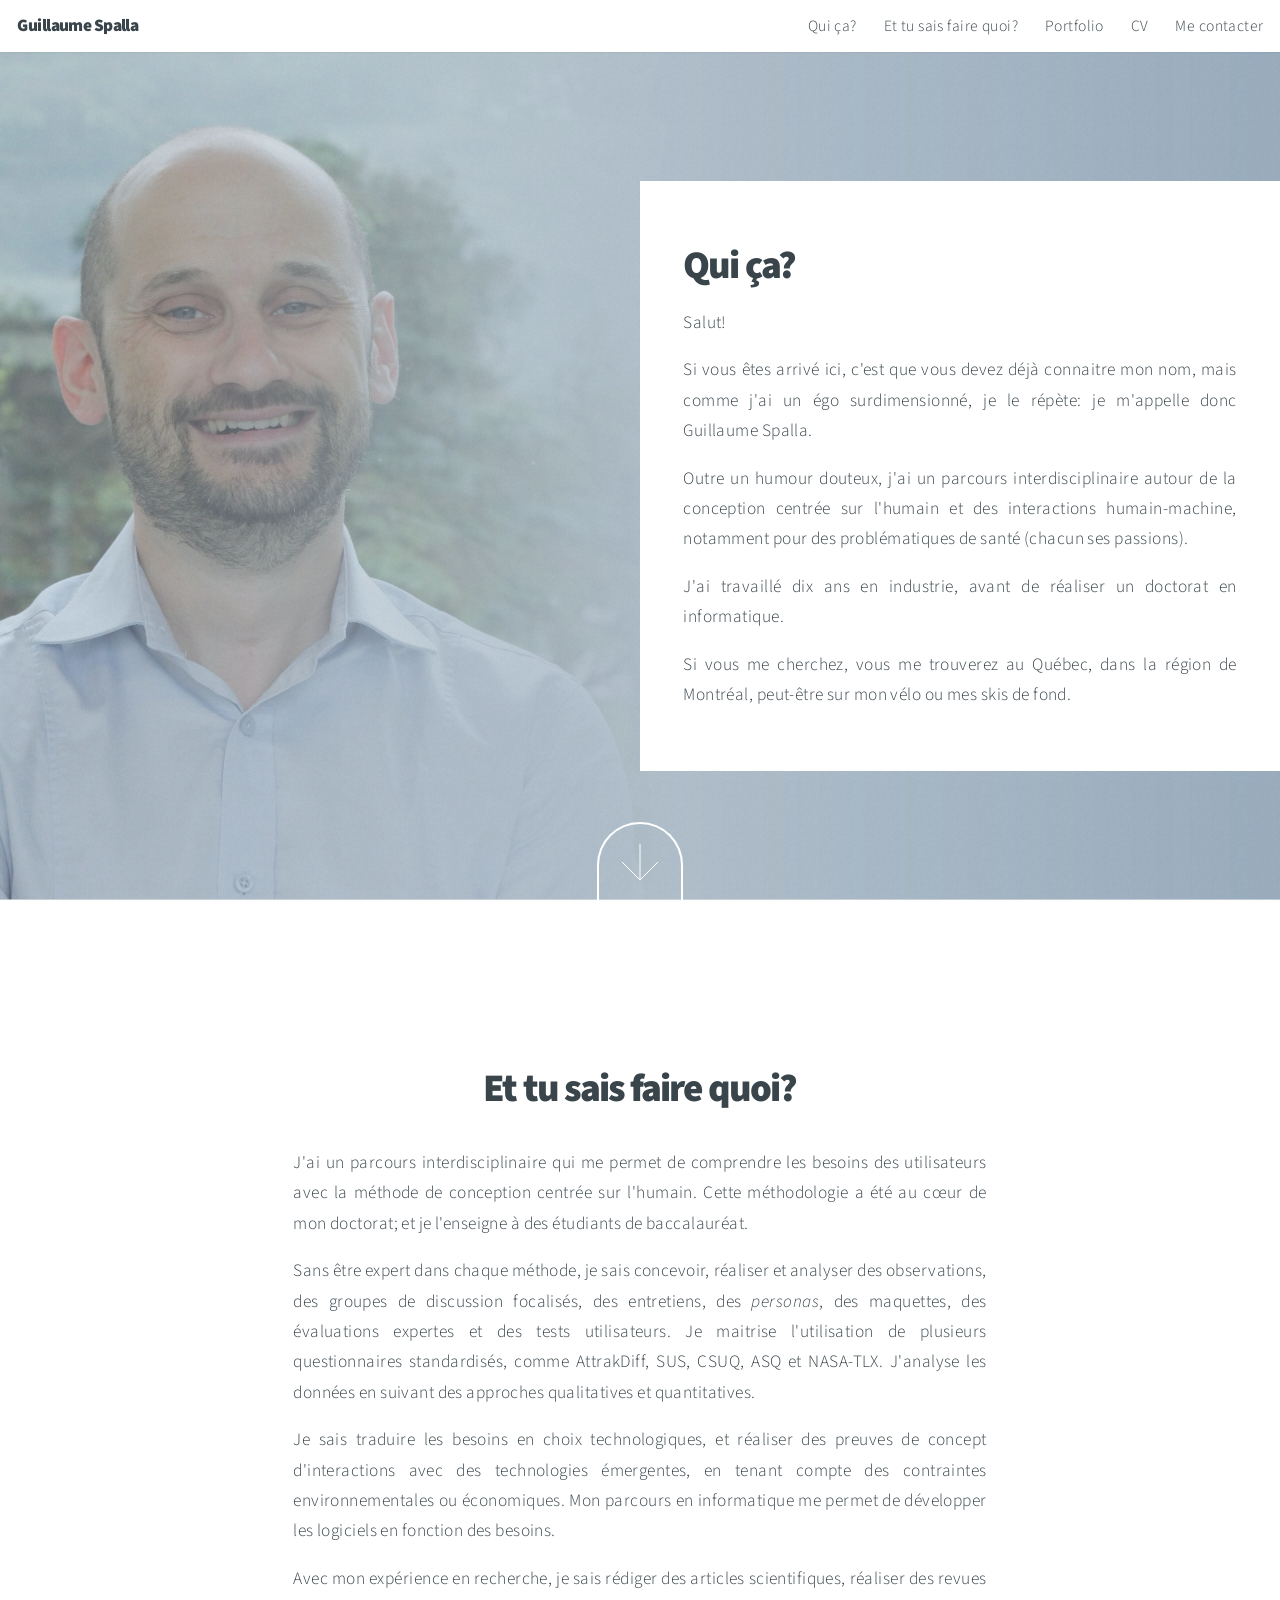
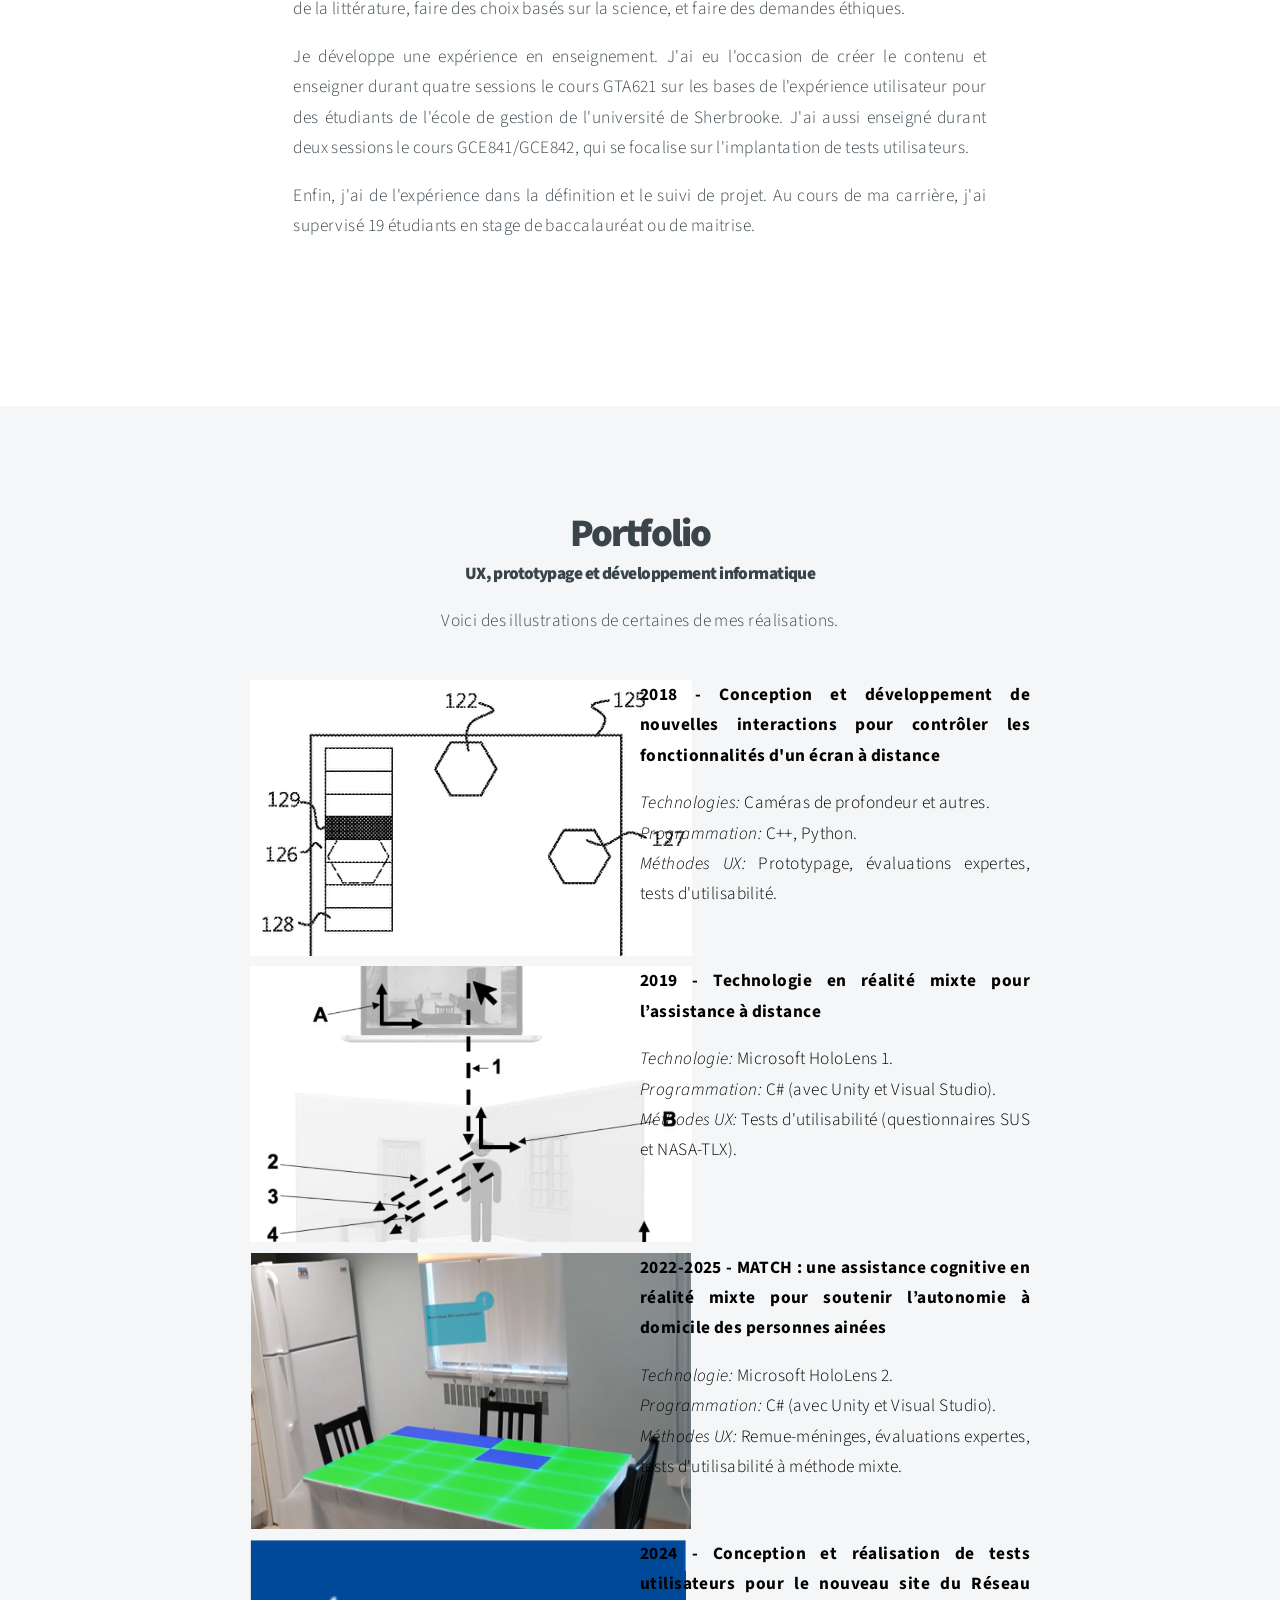
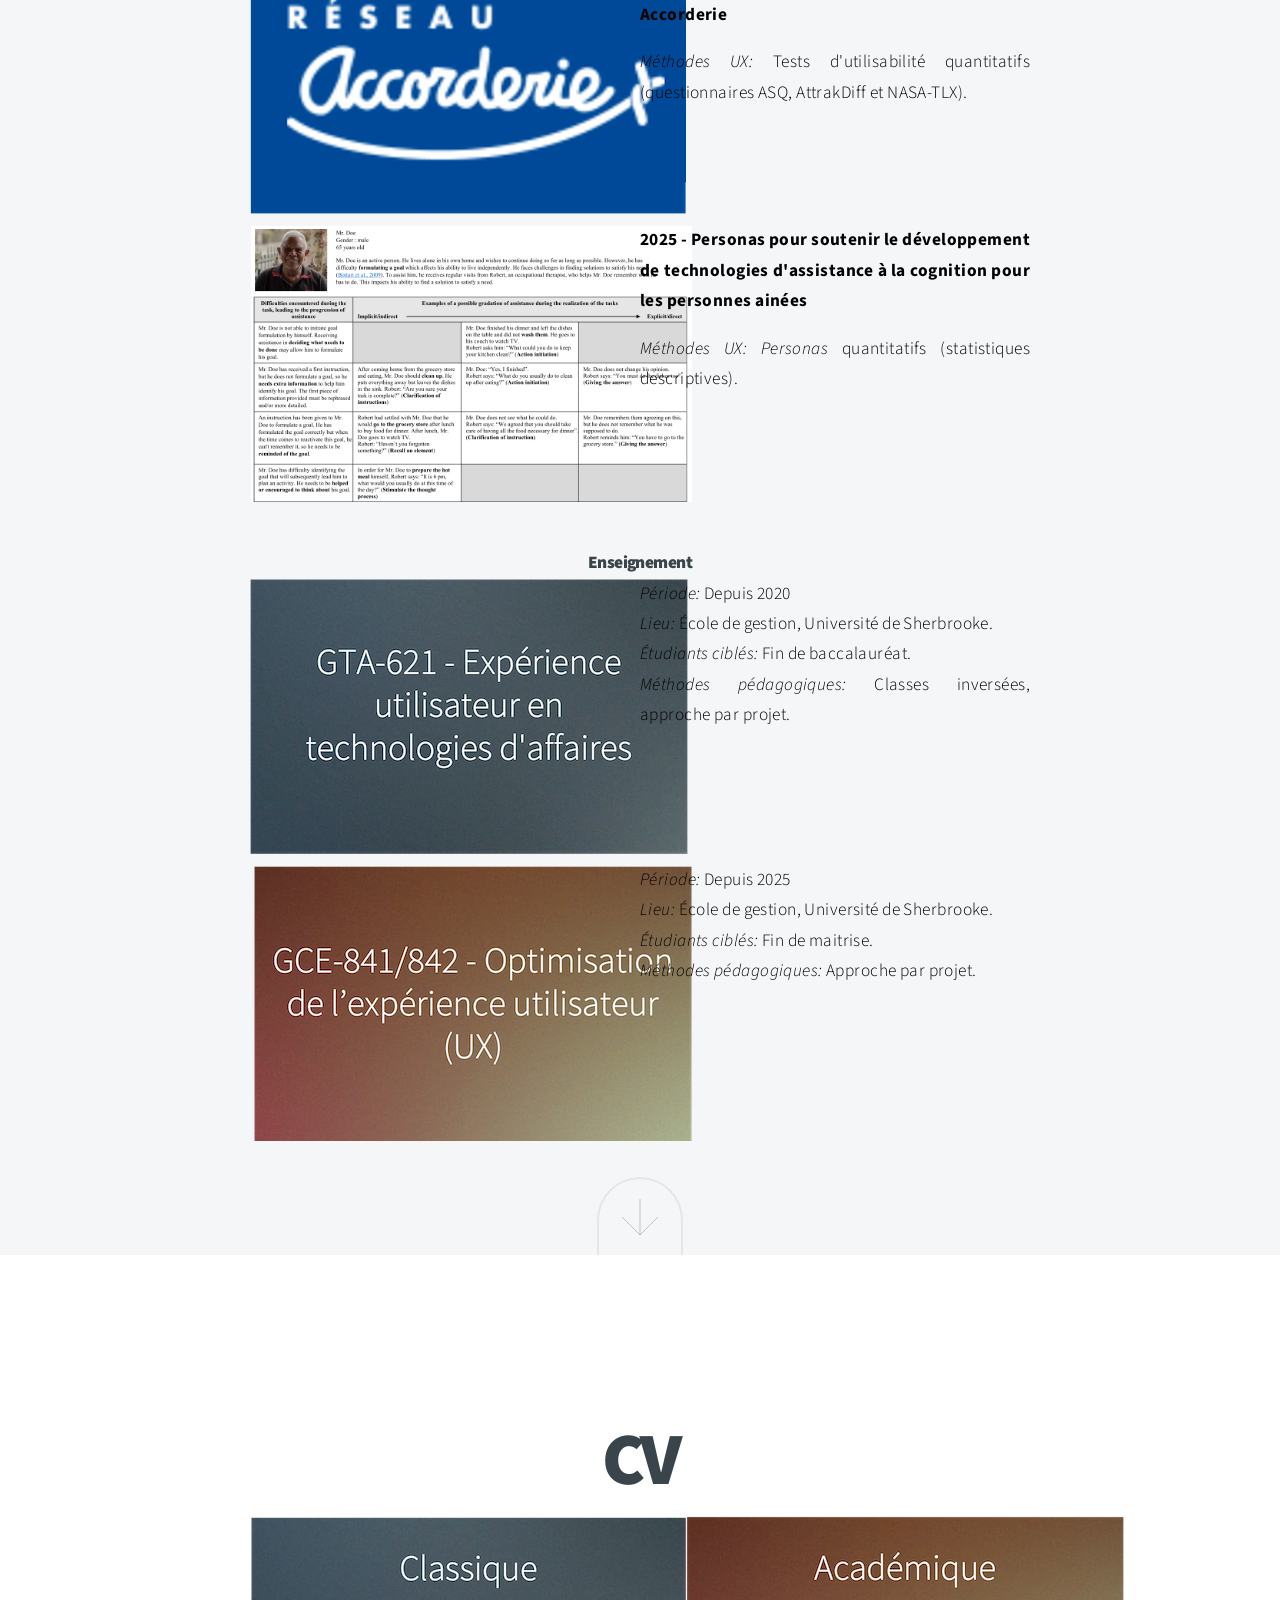
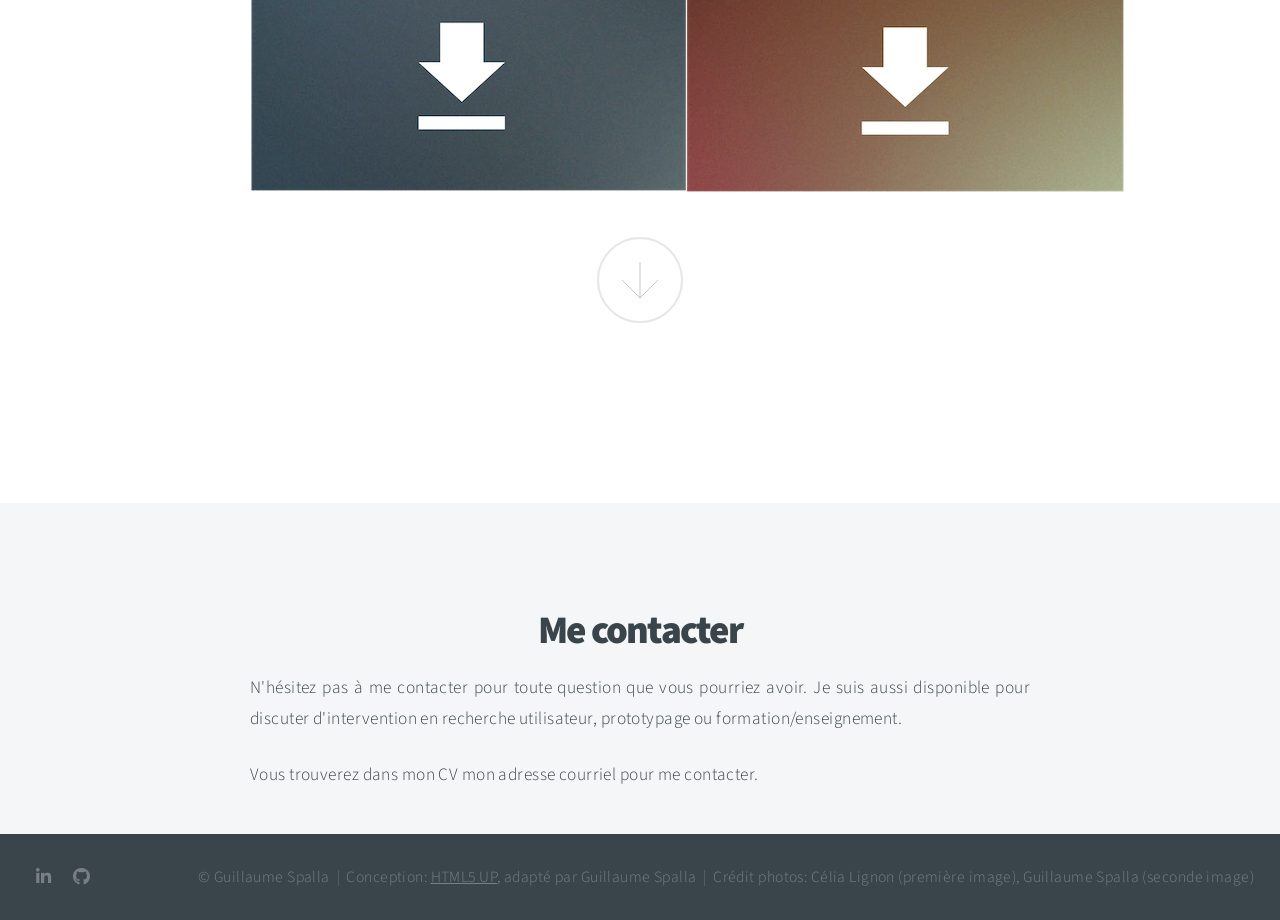
==== commit 53771768: "Corrected typos" ====
--- a/index.html
+++ b/index.html
@@ -74,7 +74,7 @@
 								<a href="portfolio/2018_patent.html" data-poptrox="iframe,1000x1000"><img src="images/thumbs/portfolio_patent.png" title="2018 - Utilisation à distance des fonctionnalités d'un écran"/></a>
 							</article>
 							<article class="from-right">
-								<a href="portfolio/2018_patent.html" data-poptrox="iframe,1000x1000"><p class="portfolioTitle bold">2018 - Conception et développement de nouvelles interactions pour controller les fonctionnalités d'un écran à distance</p><p style="text-align: justify; color:black"><i>Technologies: </i>Caméras de profondeur et autres.<br>
+								<a href="portfolio/2018_patent.html" data-poptrox="iframe,1000x1000"><p class="portfolioTitle bold">2018 - Conception et développement de nouvelles interactions pour contrôler les fonctionnalités d'un écran à distance</p><p style="text-align: justify; color:black"><i>Technologies: </i>Caméras de profondeur et autres.<br>
 									<i>Programmation: </i>C++, Python.<br>
 									<i>Méthodes UX: </i>Prototypage, évaluations expertes, tests d'utilisabilité.</p></a>
 							</article>
@@ -101,7 +101,7 @@
 								<a href="portfolio/2024_accorderie.html" data-poptrox="iframe,1000x1000"><img src="images/thumbs/portfolio_accorderie.png" title="2024 - Conception et réalisation de tests utilisateurs pour le nouveau site du Réseau Accorderie"/></a>
 							</article>
 							<article class="from-right">
-								<a href="portfolio/2024_accorderie.html" data-poptrox="iframe,1000x1000"><p class="portfolioTitle bold">2024 - Conception et réalisation de tests utilisateurs pour le nouveau site du Réseau Accorderie</p><p class="portfolioTitle"><i>Méthodes UX: </i>Tests d'utilisabilité quantitatifs (questionnaires ASQ, AttrakDiff et Nasa-TLX).</p></a>
+								<a href="portfolio/2024_accorderie.html" data-poptrox="iframe,1000x1000"><p class="portfolioTitle bold">2024 - Conception et réalisation de tests utilisateurs pour le nouveau site du Réseau Accorderie</p><p class="portfolioTitle"><i>Méthodes UX: </i>Tests d'utilisabilité quantitatifs (questionnaires ASQ, AttrakDiff et NASA-TLX).</p></a>
 							</article>
 
 							<article class="from-left">
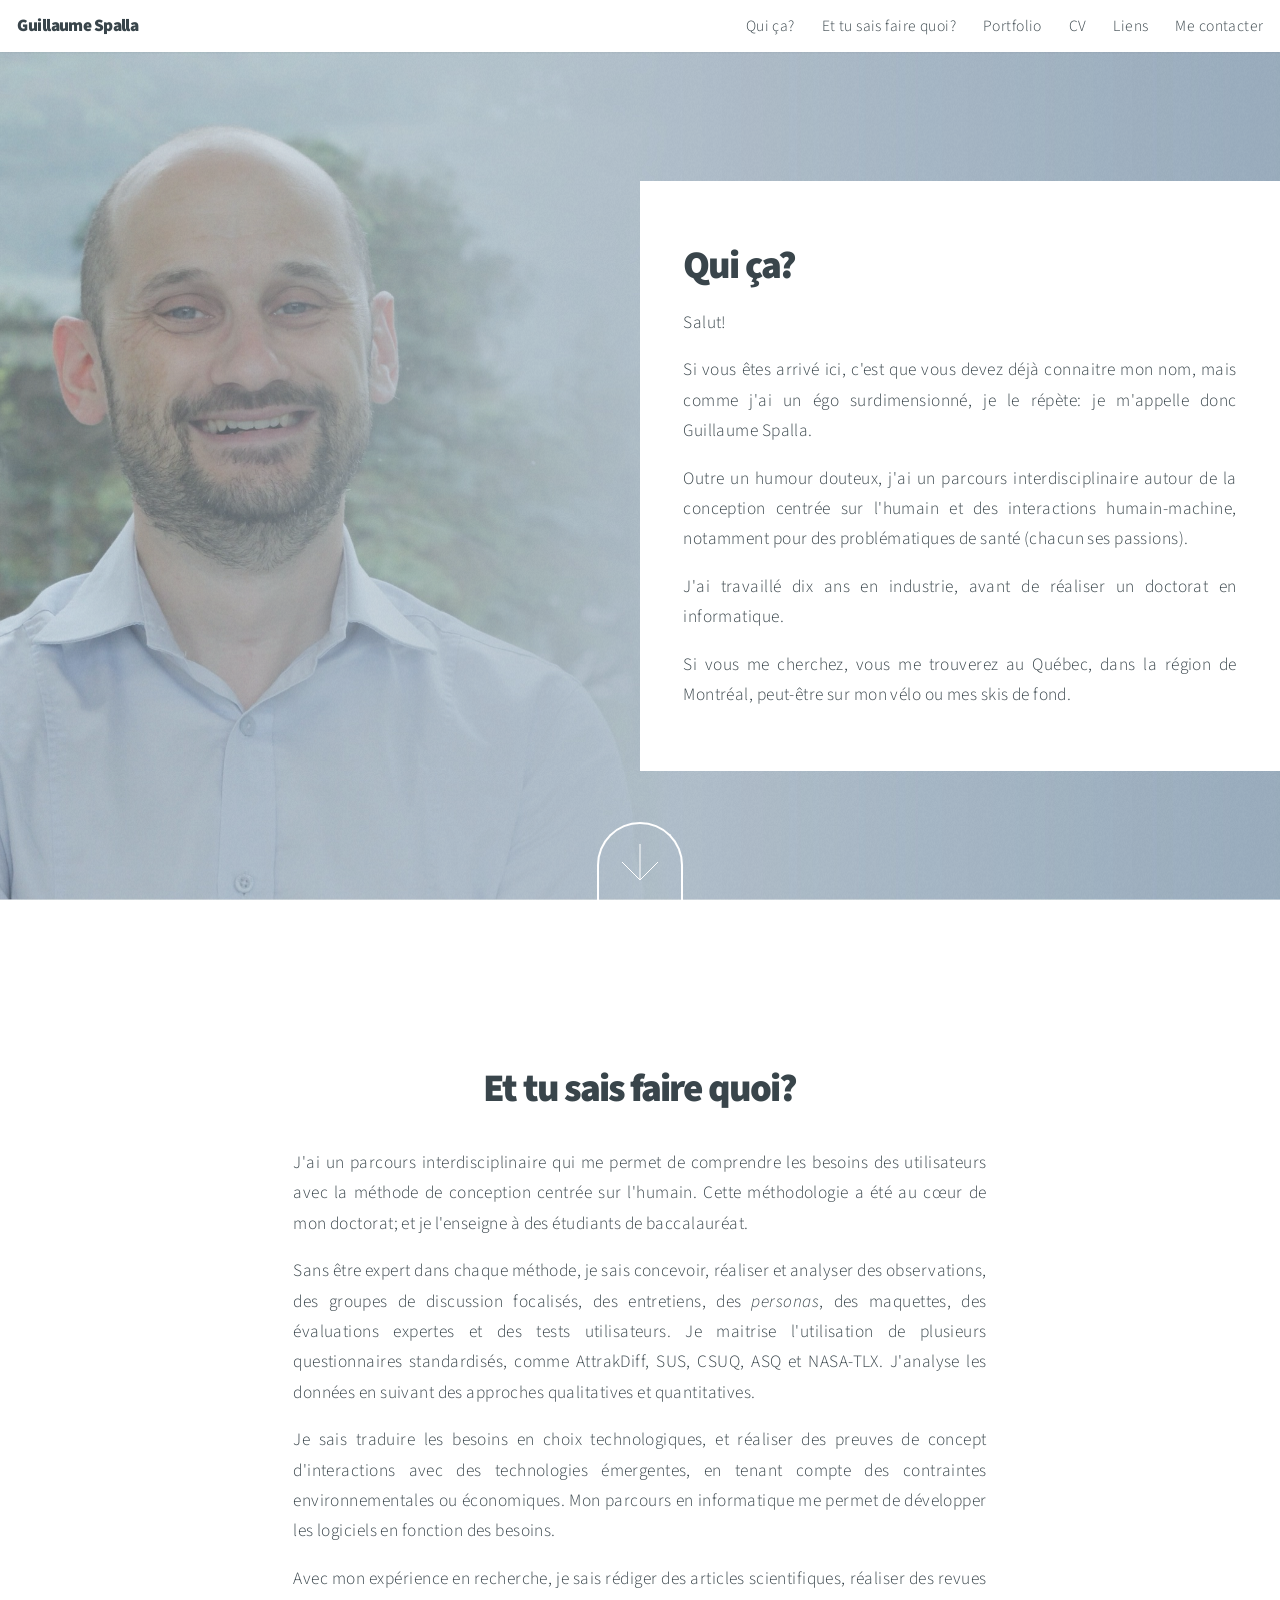
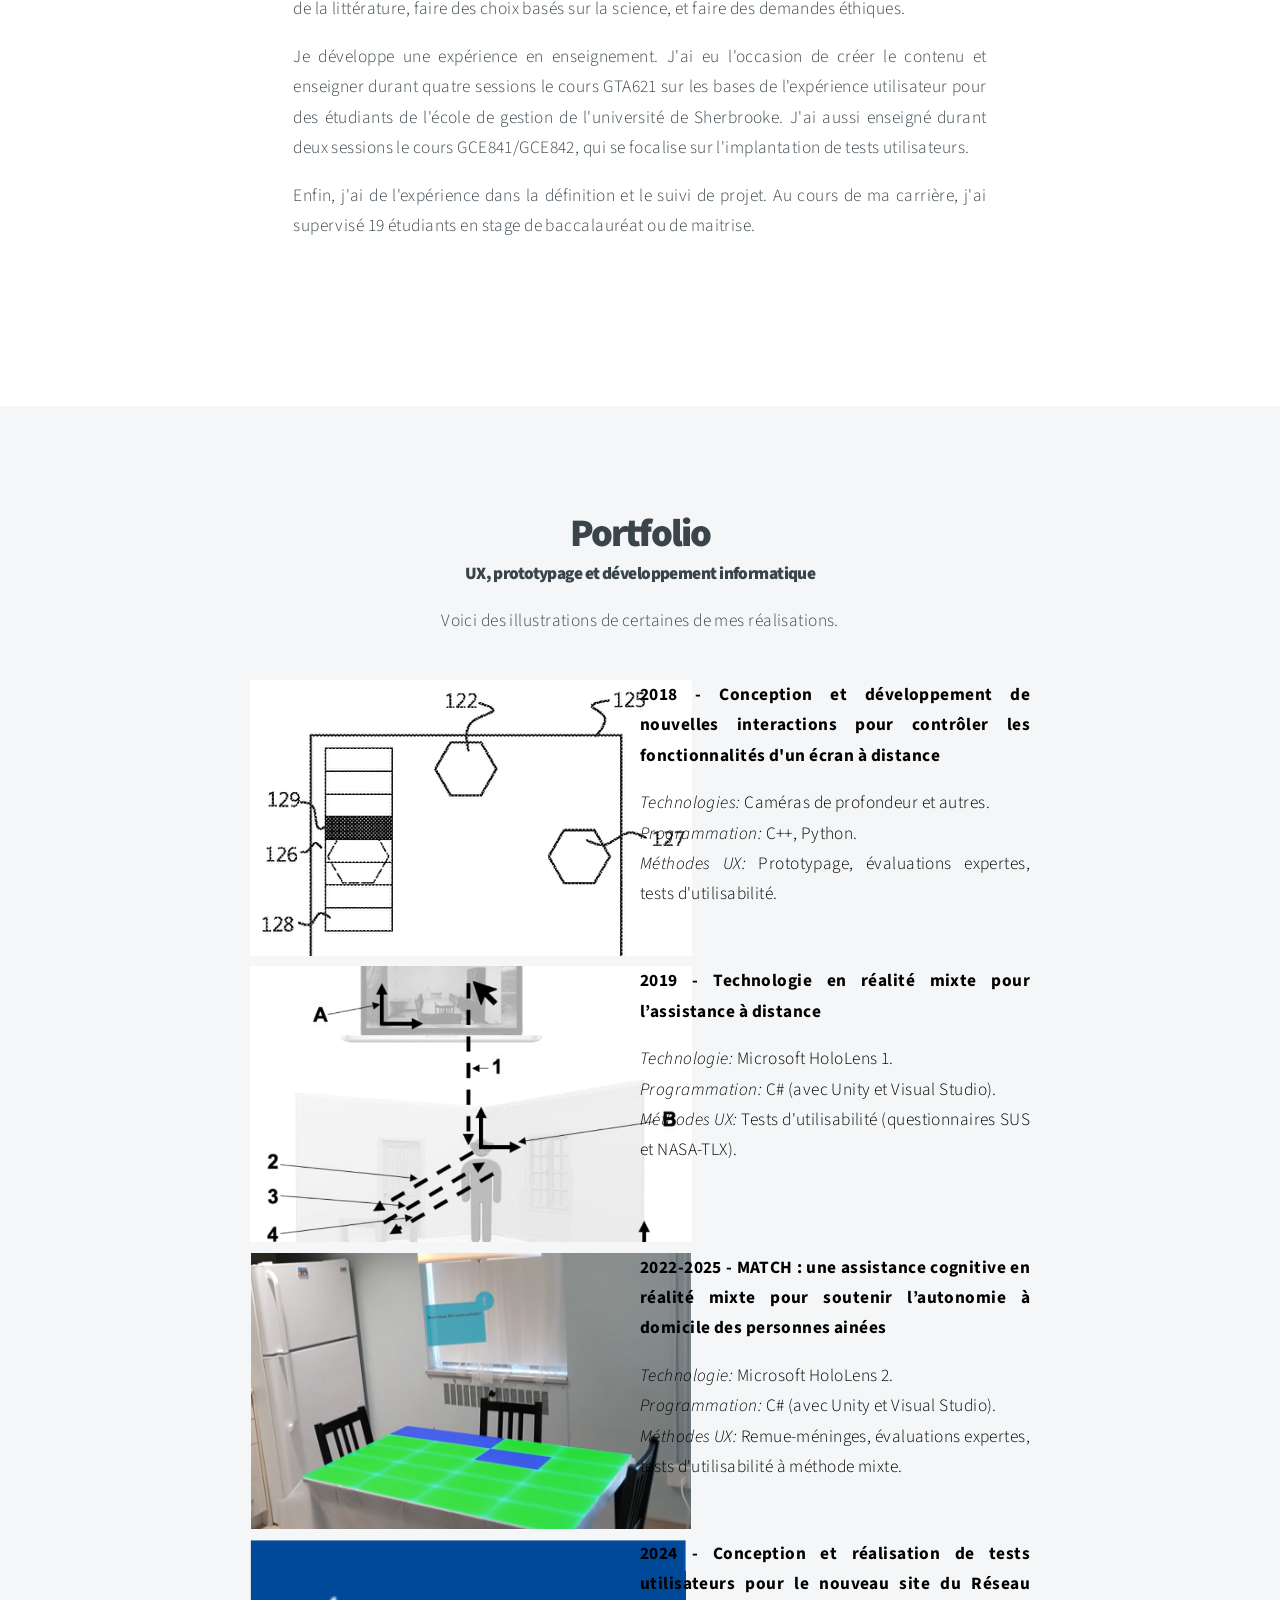
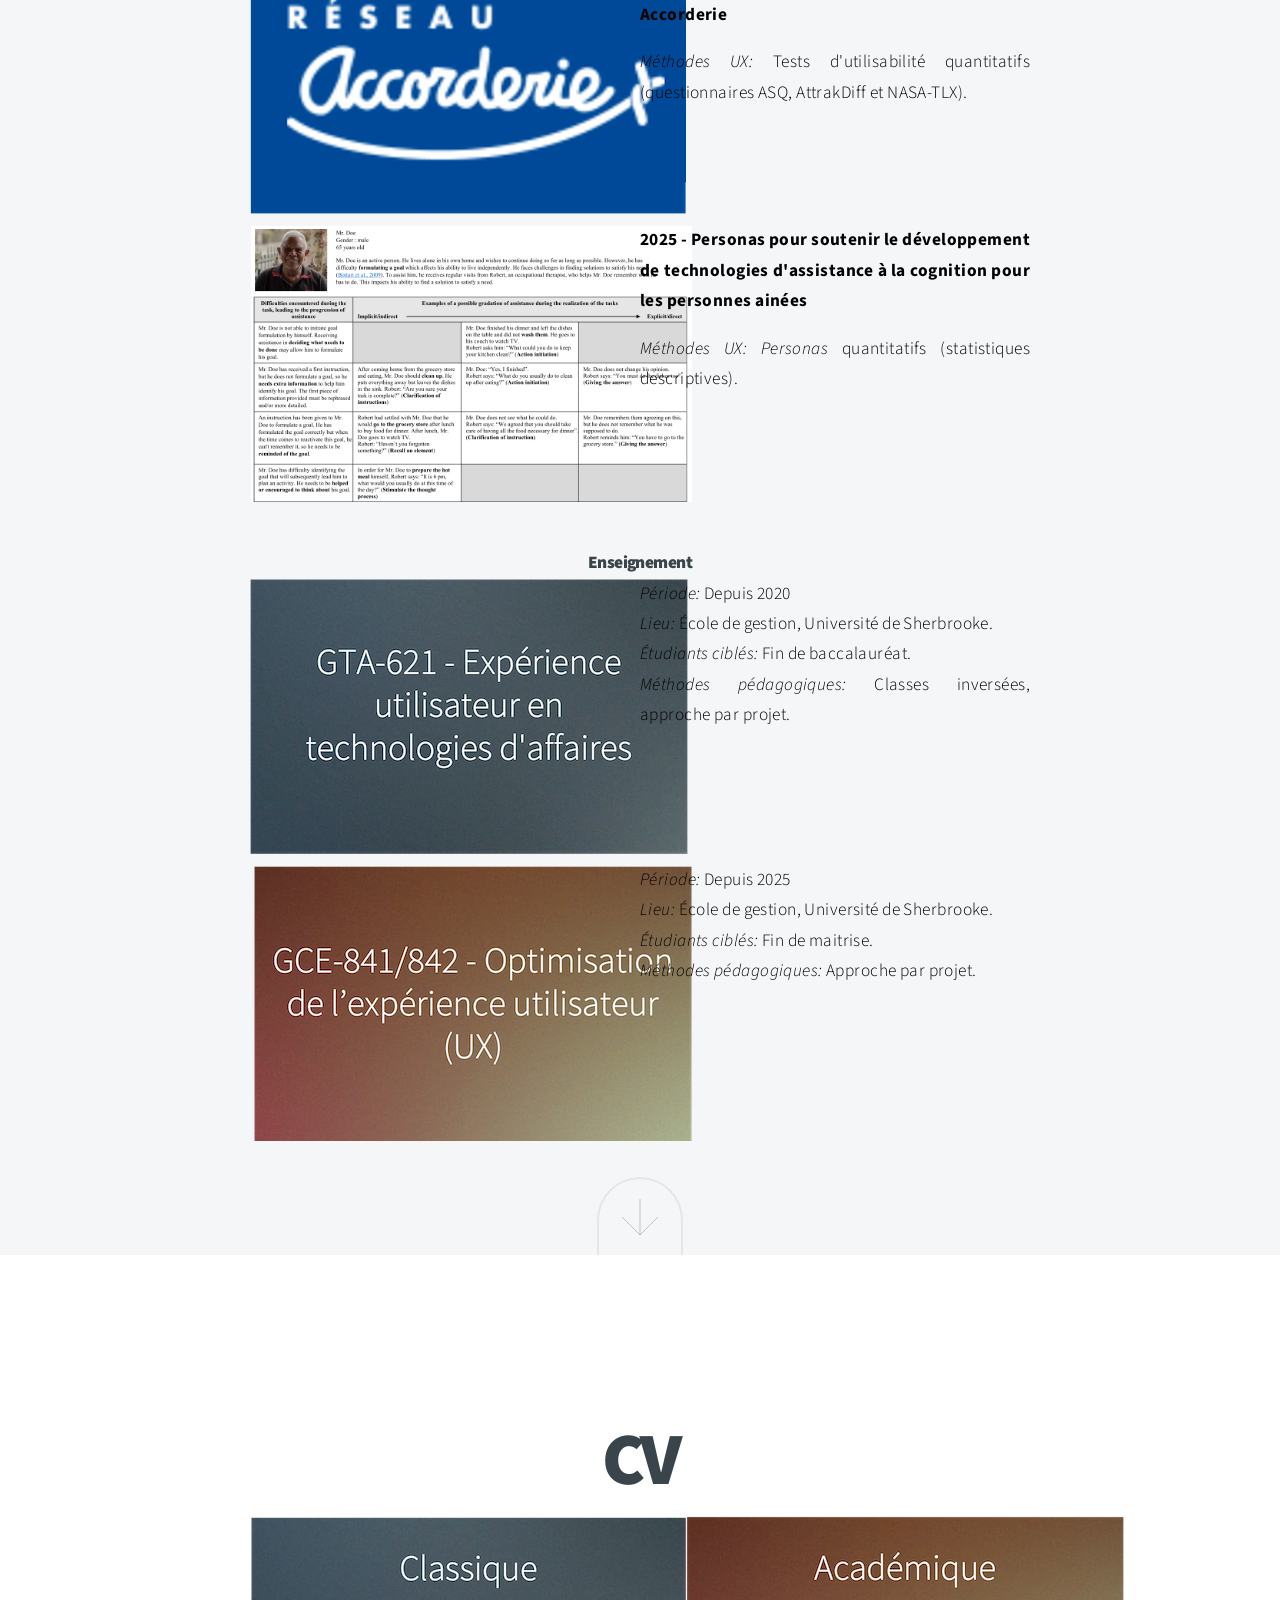
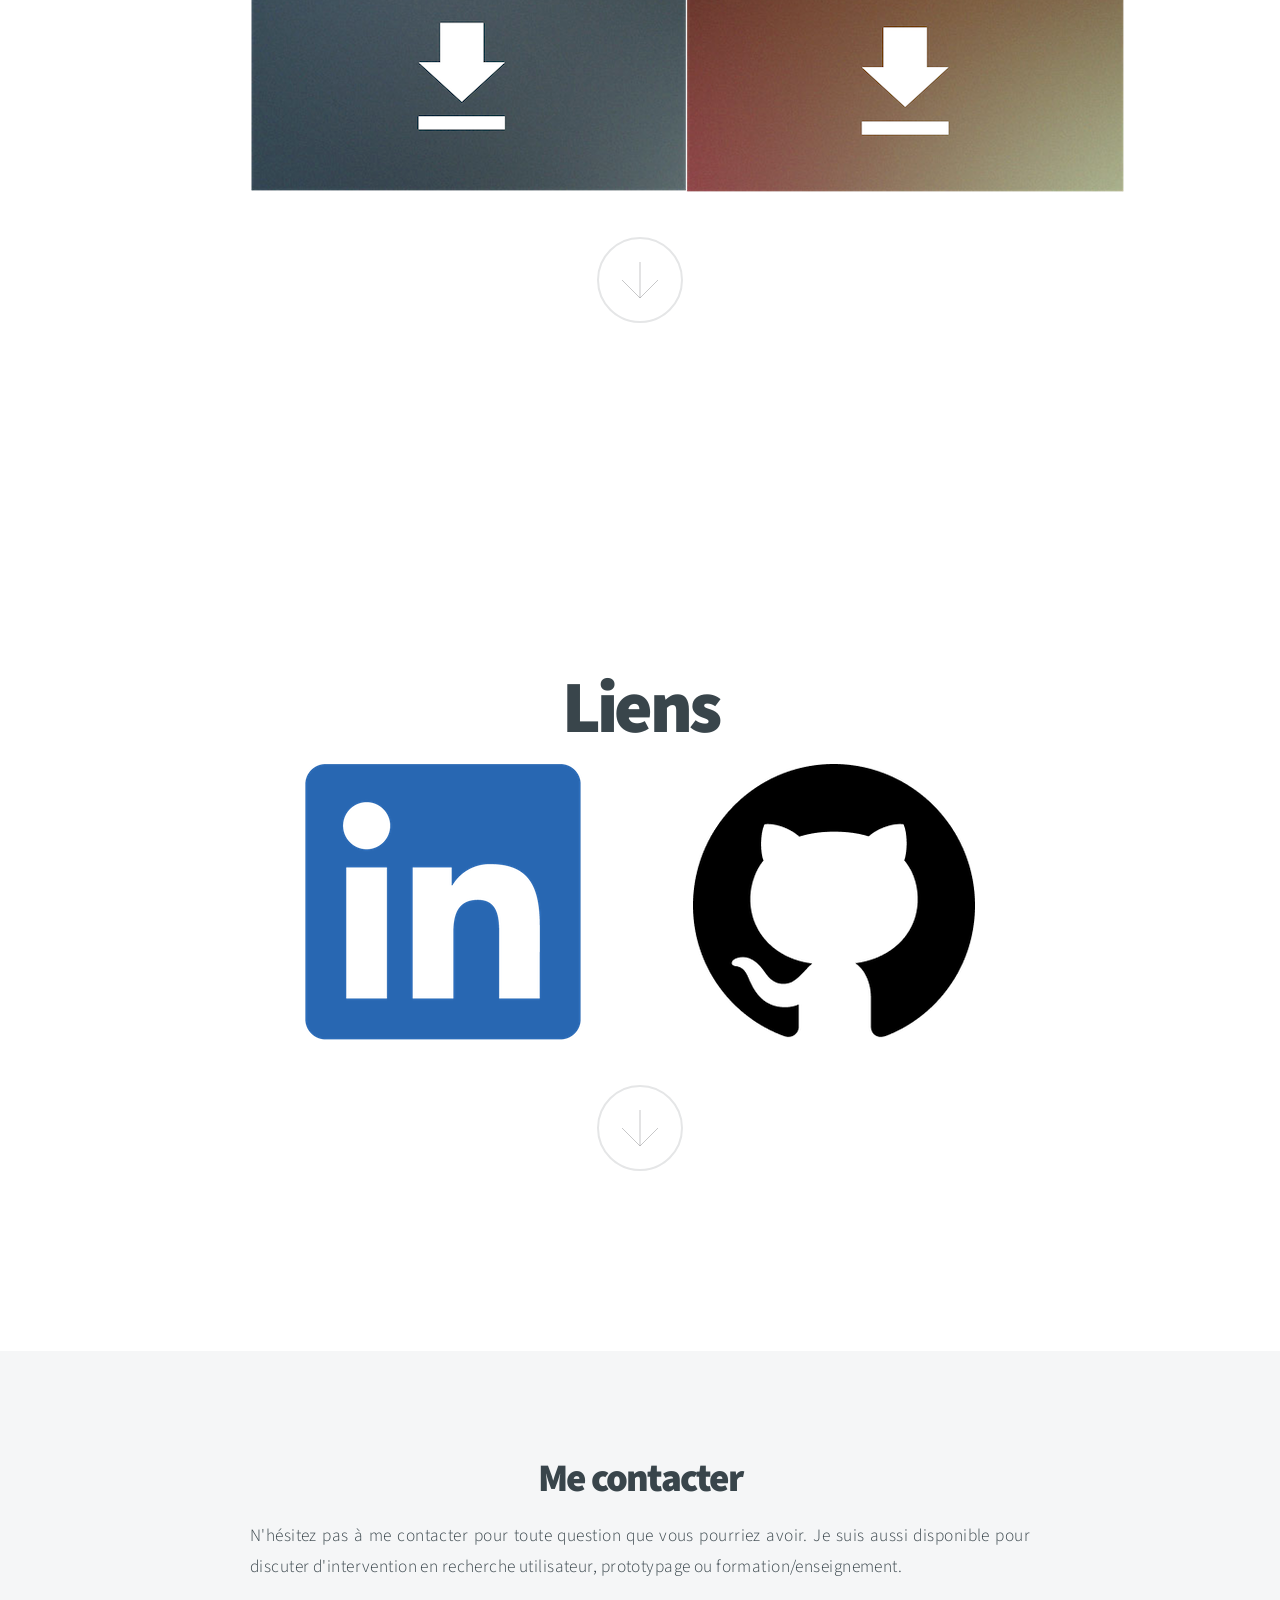
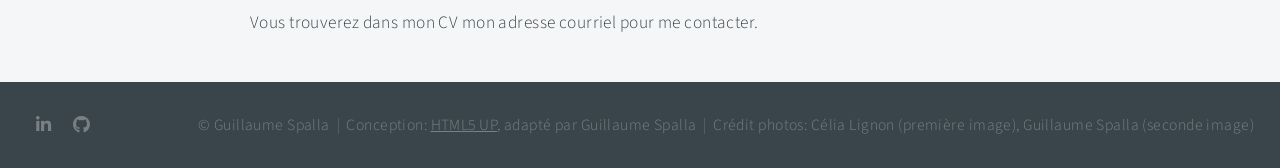
==== commit 3dd1f2dd: "New "links" section. Links open in a new tab." ====
--- a/index.html
+++ b/index.html
@@ -23,6 +23,7 @@
 						<li><a href="#skills">Et tu sais faire quoi?</a></li>
 						<li><a href="#portfolio">Portfolio</a></li>
 						<li><a href="#resume">CV</a></li>
+						<li><a href="#links">Liens</a></li>
 						<li><a href="#contact">Me contacter</a></li>
 					</ul>
 				</nav>
@@ -155,6 +156,27 @@
 			</div>
 		</section>
 
+		<!-- Links -->
+		<section id="links" class="main style1 fullscreen">
+			<div class="content">
+				<header>
+					<h2>Liens</h2>
+				</header>
+				<div class="style4">
+					<div class="style4 left">
+						<a href="https://www.linkedin.com/in/guillaumespalla/" target="_blank"><img src="images/LinkedIn.png"/></a>
+					</div>
+					<div class="style4 right">
+						<a href="https://github.com/gspalla" target="_blank"><img src="images/GitHub.png"/></a>
+					</div>
+
+				</div>
+				<footer>
+					<a href="#contact" class="button style2 down">More</a>
+				</footer>
+			</div>
+		</section>
+
 		<!-- Contact -->
 			<section id="contact" class="main style3 secondary">
 				<div class="content">
@@ -171,13 +193,13 @@
 
 				<!-- Icons -->
 					<ul class="icons">
-						<li><a href="https://www.linkedin.com/in/guillaumespalla/" class="icon brands fa-linkedin-in"><span class="label">LinkedIn</span></a></li>
-						<li><a href="https://github.com/gspalla" class="icon brands fa-github"><span class="label">Dribbble</span></a></li>
+						<li><a href="https://www.linkedin.com/in/guillaumespalla/" class="icon brands fa-linkedin-in" target="_blank"><span class="label">LinkedIn</span></a></li>
+						<li><a href="https://github.com/gspalla" class="icon brands fa-github" target="_blank"><span class="label">Dribbble</span></a></li>
 					</ul>
 
 				<!-- Menu -->
 					<ul class="menu">
-						<li>&copy; Guillaume Spalla</li><li>Conception: <a href="https://html5up.net">HTML5 UP</a>, adapté par Guillaume Spalla<li>Crédit photos: Célia Lignon (première image), Guillaume Spalla (seconde image)</li>
+						<li>&copy; Guillaume Spalla</li><li>Conception: <a href="https://html5up.net" target="_blank">HTML5 UP</a>, adapté par Guillaume Spalla<li>Crédit photos: Célia Lignon (première image), Guillaume Spalla (seconde image)</li>
 					</ul>
 
 			</footer>
